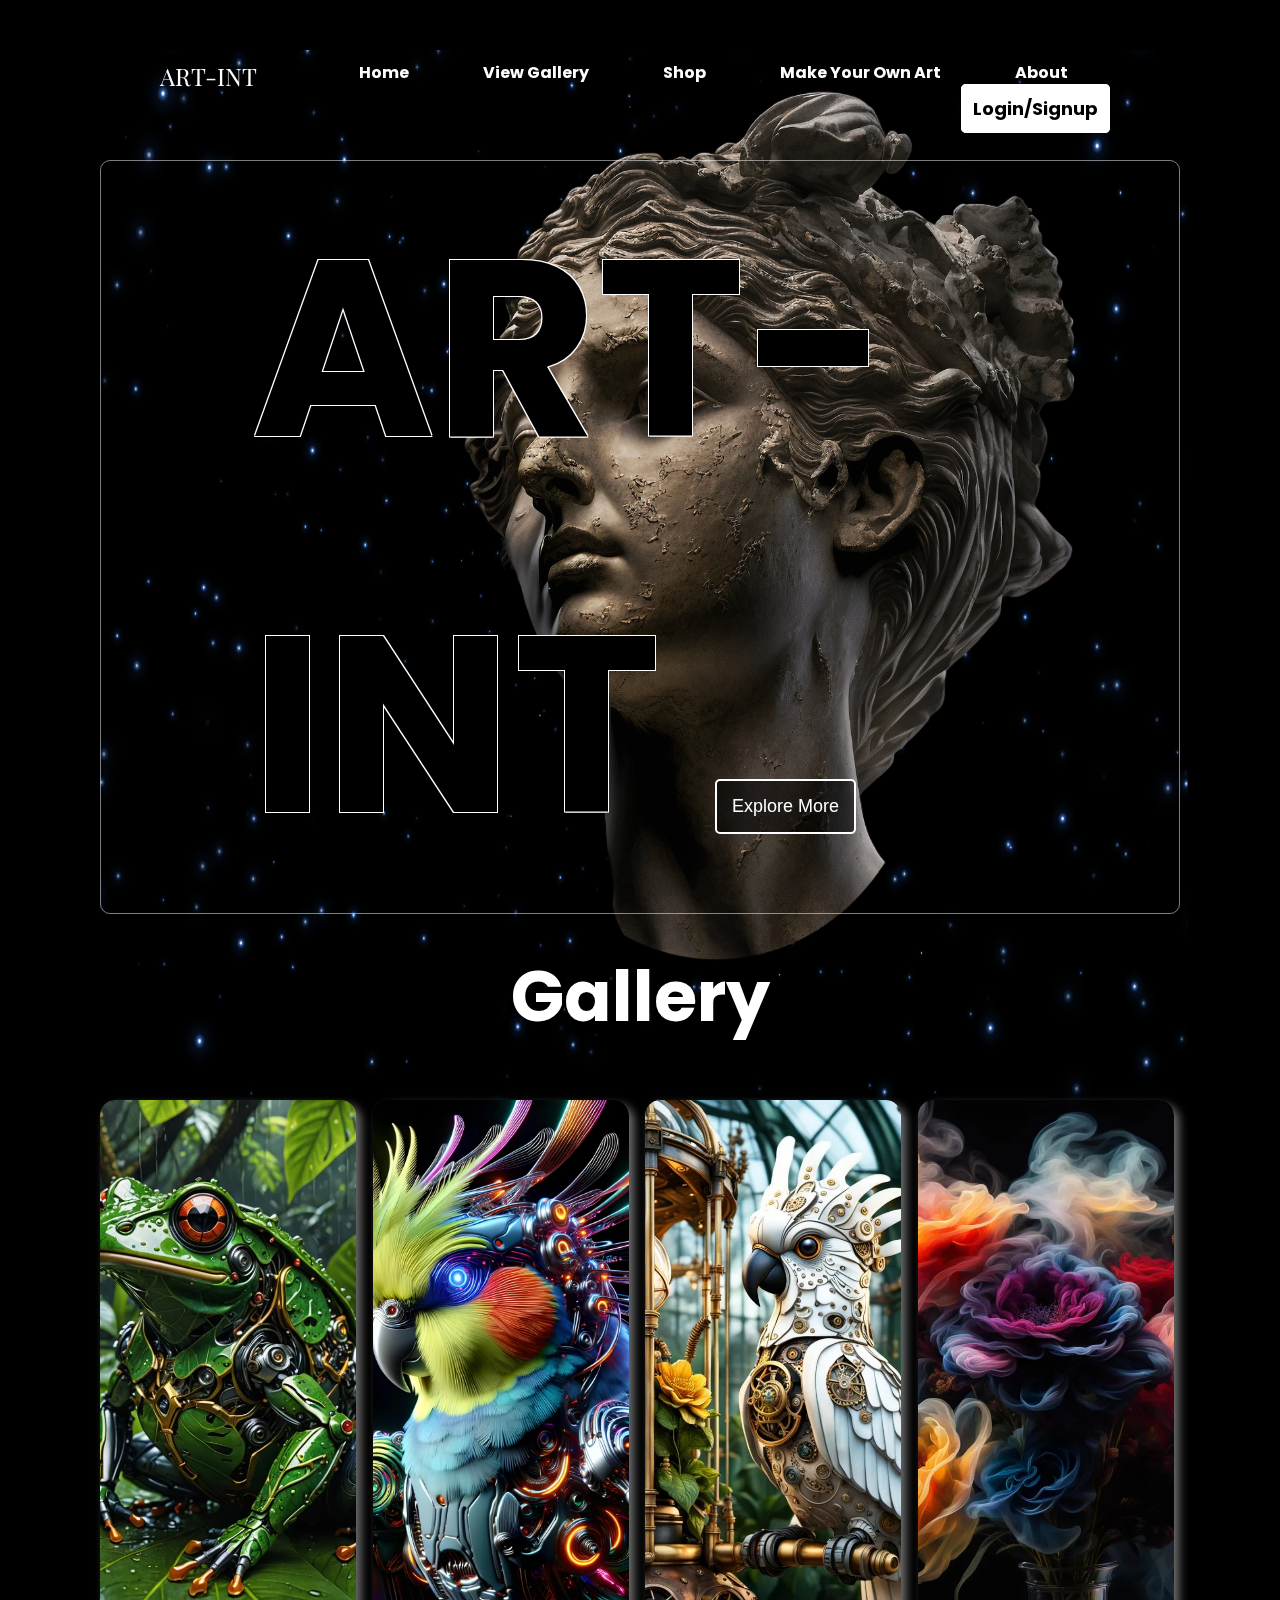
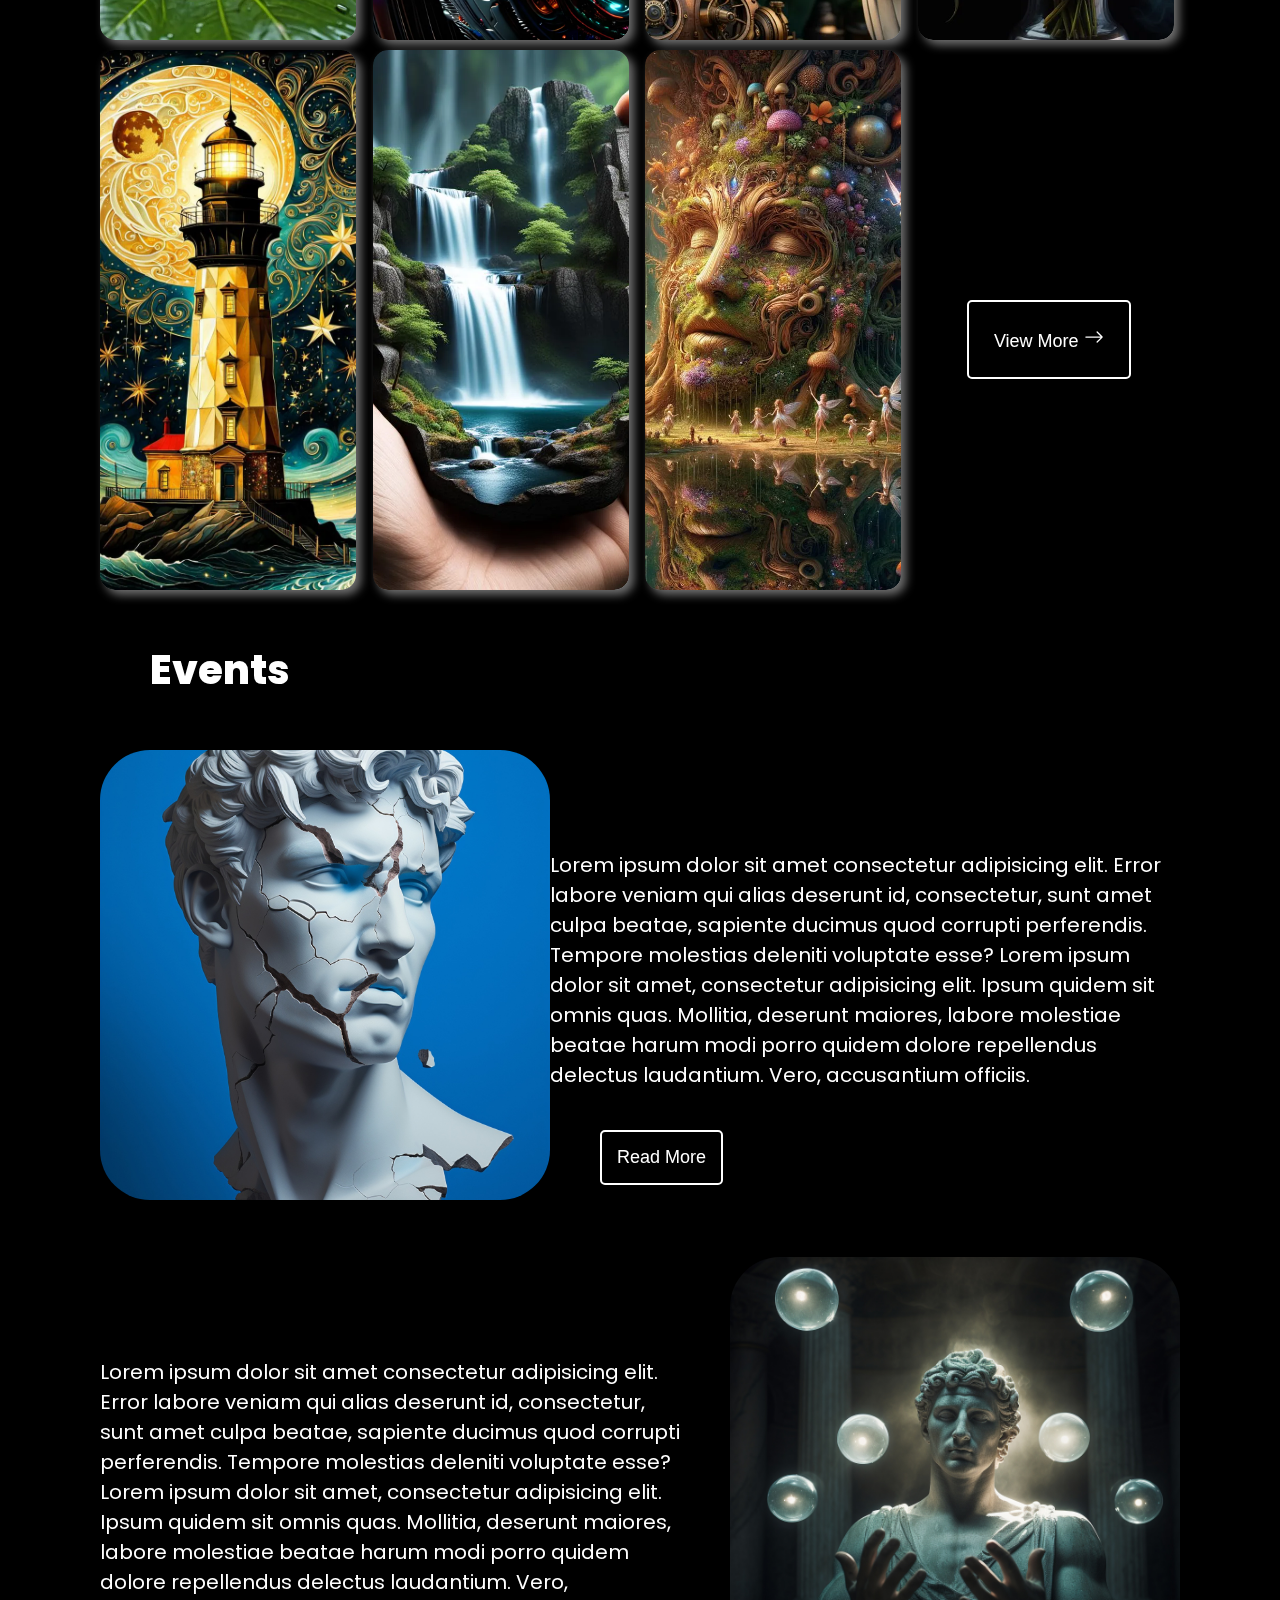
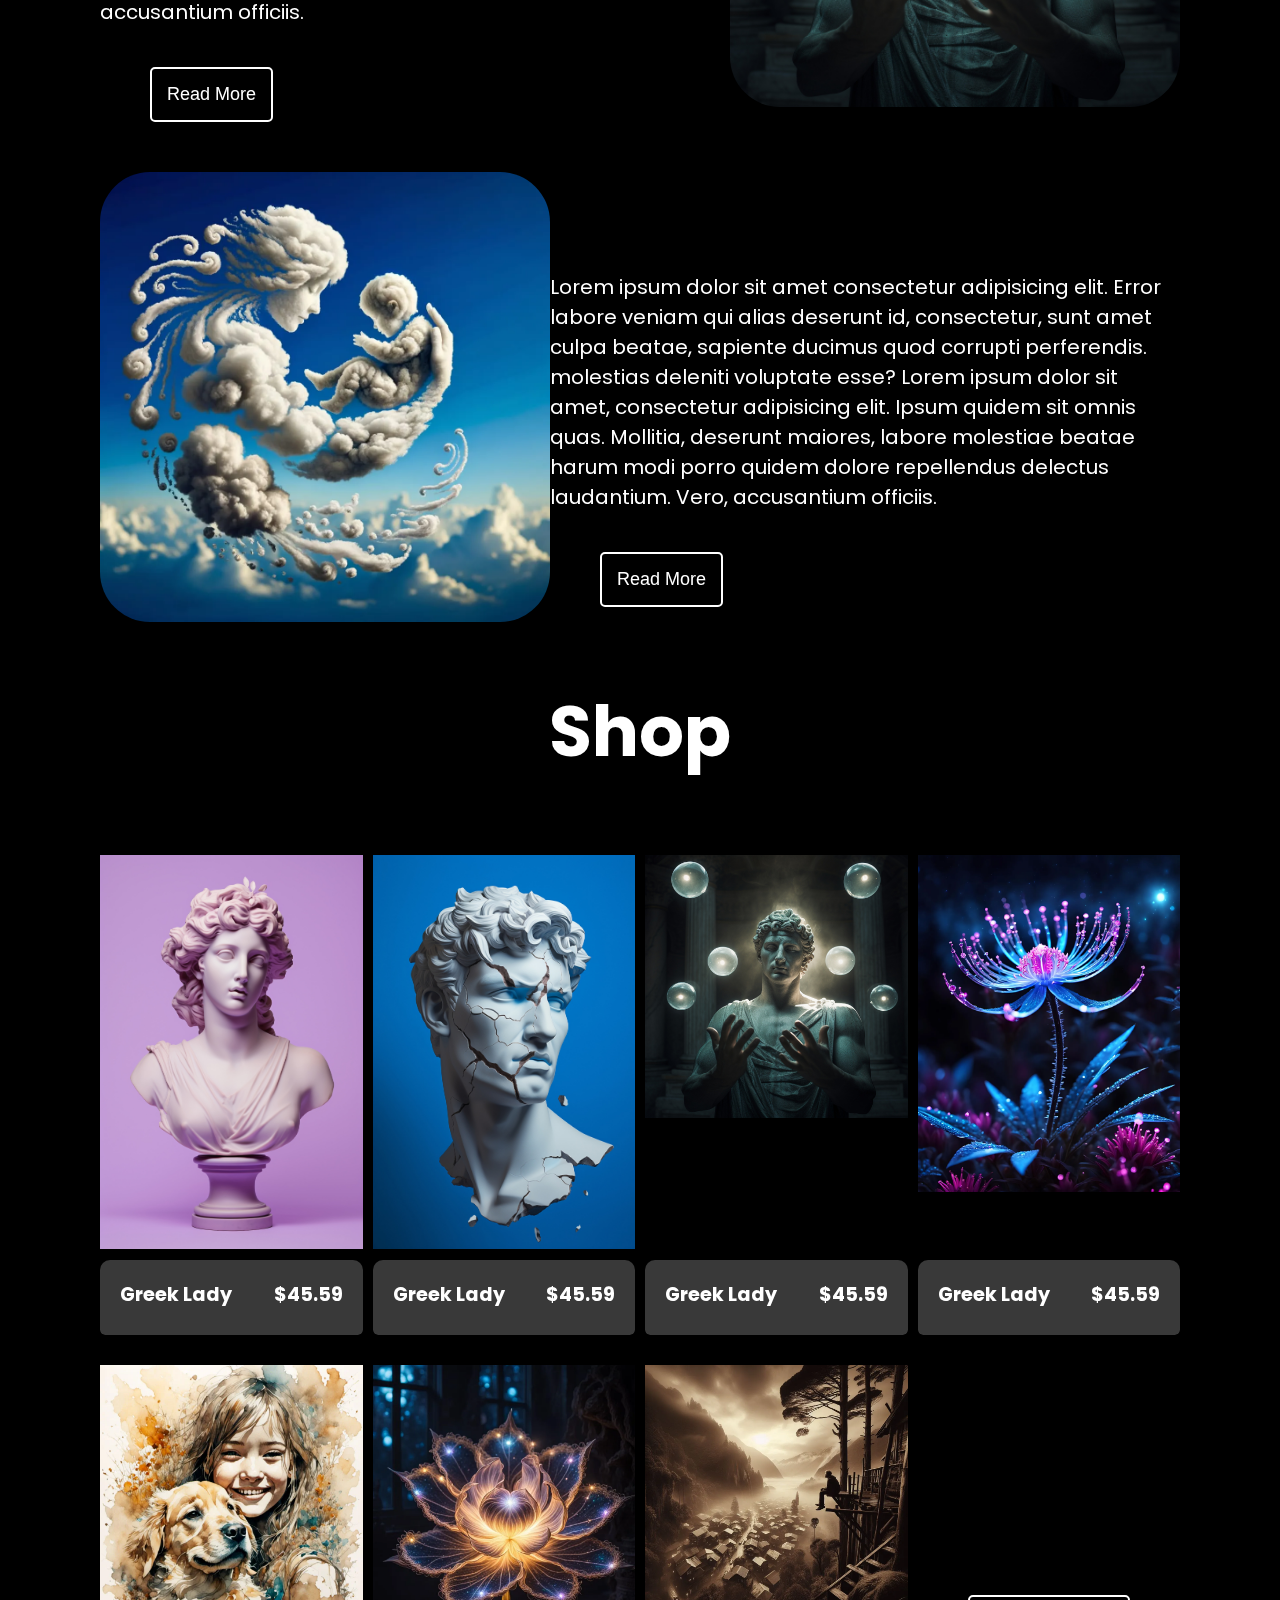
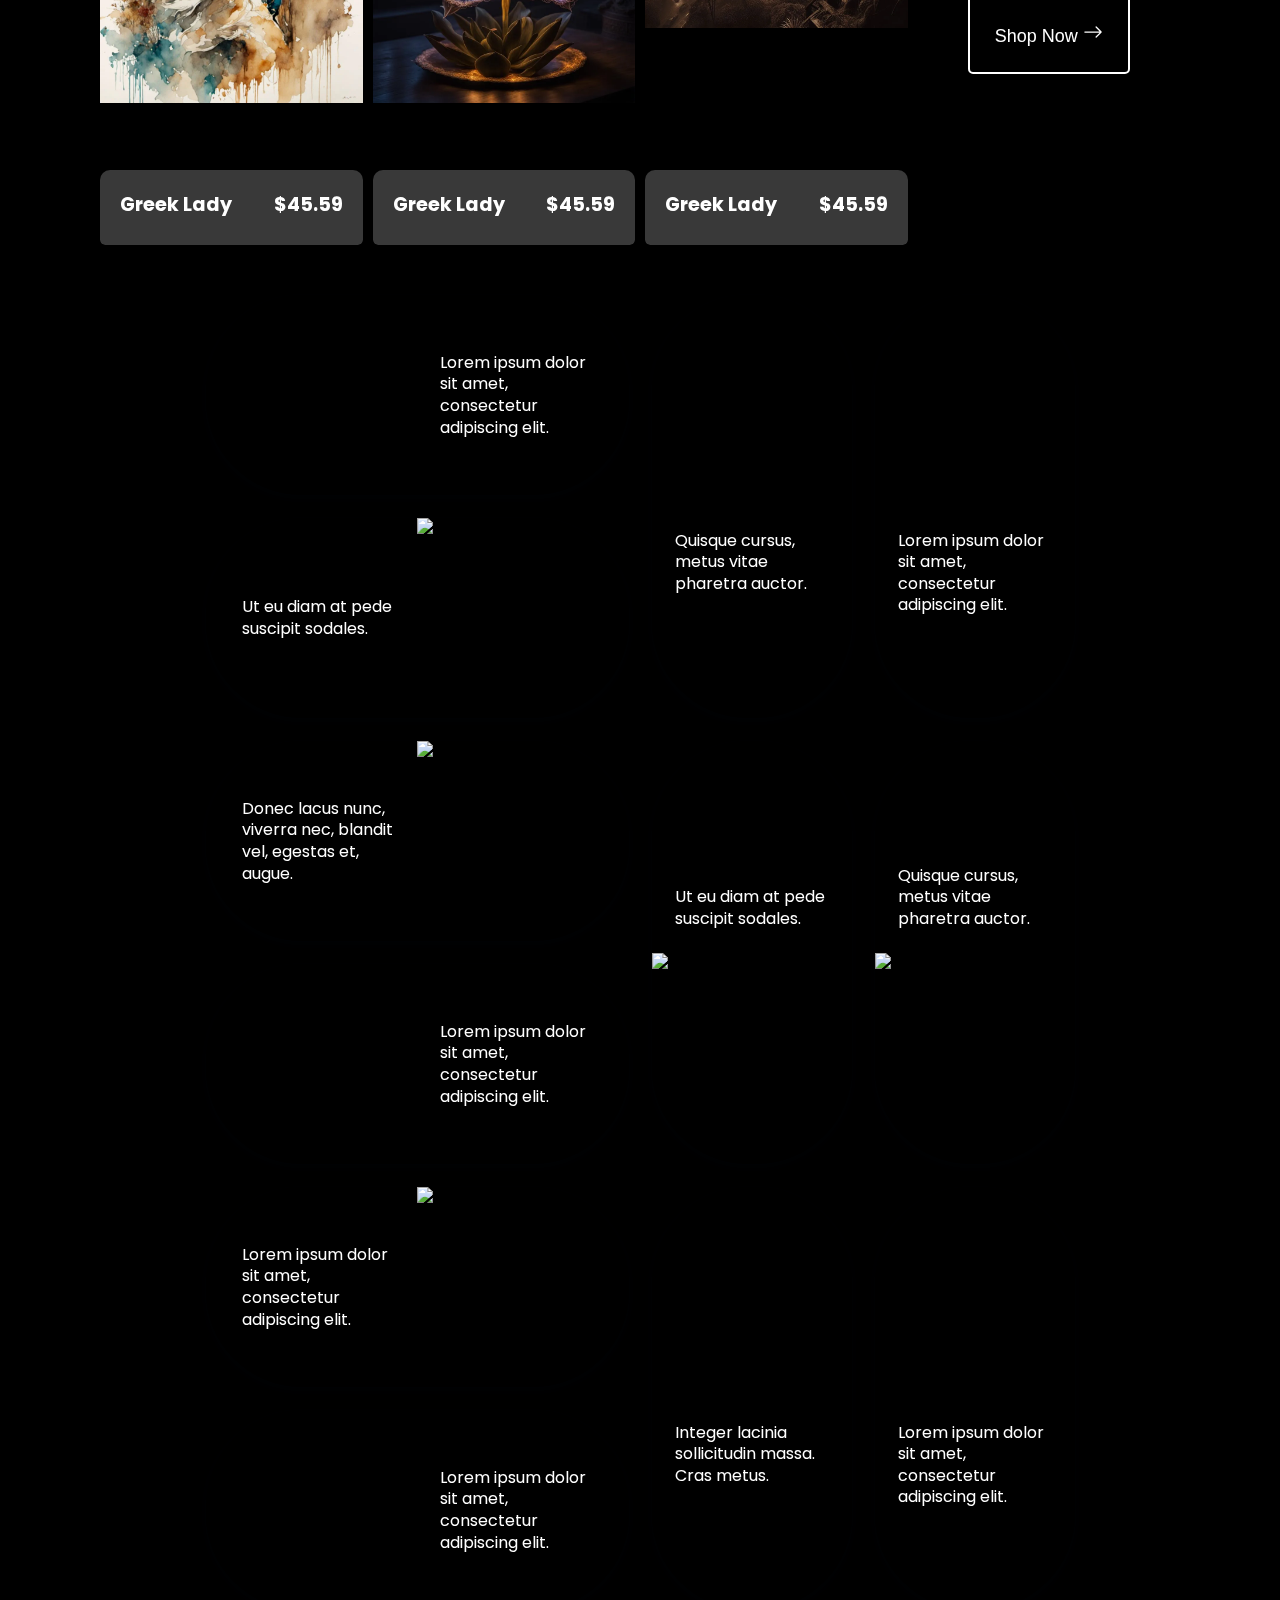
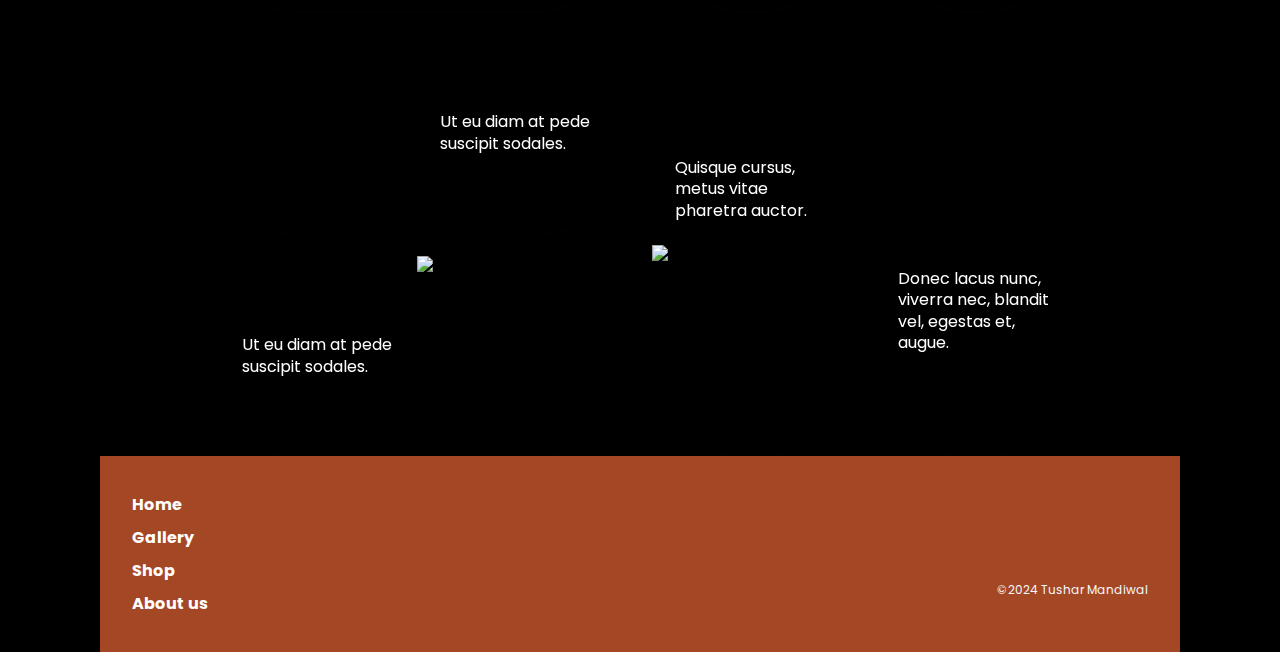
==== index.html @ 94e85511 "first commit" ====
<!DOCTYPE html>
<html lang="en">
<head>
    <meta charset="UTF-8">
    <meta name="viewport" content="width=device-width, initial-scale=1.0">
    <title>Art-Int</title>
    <link rel="stylesheet" href="style.css">
    <script src="app.js" defer></script>
</head>
<body>
   <canvas id="canvas"></canvas>
    <div class="header">
        <div class="nav">
            <a id="logo" href="index.html">ART-INT</a>
            <ul>
                <li><a href="index.html">Home</a></li>
                <li><a href="Gallery/gallery.html">View Gallery</a></li>
                <li><a href="./Shop/shop.html">Shop</a></li>
                <li><a target="_blank" href="./OwnArt/index.html">Make Your Own Art</a></li>
                <li><a href="./About/about.html">About</a></li>
                <li id="logli"><a id="Login" href="./Login/login.html"> Login/Signup</a></li>
                
            </ul>
        </div>
    </div>
    <div class="container3">
       
        <div class="hero">
            <div class="hero-tex">
               <span class="hero-text">ART-INT</span>
               <button id="Explore">Explore More</button>
               
            </div>
            <div class="heroimg">
                <img src="./media/images/Hero-Photoroom.png-Photoroom.png" alt="">
            </div>
        </div>
    </div>
    <div class="Gallery">
        <h1 style="text-align: center;margin: 30px ;font-size: 70px;">Gallery</h1>
        <div class="boxes">
            <div class="box1">
                <img  src="./media/AI Gen/an6qXxf3I6yvLX5CXF3d--1--3v7jd.webp" alt="">
                
            </div>
            <div class="box1">
                <img src="./media/AI Gen/CR981nxJFjEJQPa4T0HM--1--ruwzo_7.8125x-real-esrgan-x4-plus.webp" alt="">
               
            </div>
            <div class="box1">
                <img src="./media/AI Gen/gVGYiLd18WDPhMLG8UBg--1--0jpd1.webp" alt="">
                
            </div>
            <div class="box1">
                <img src="./media/AI Gen/Lcgb93up2NE2dsobuBU3--1--lmvd3.webp" alt="">
               
            </div>
            <div class="box1">
                <img src="./media/images/zsjFPHNWOaASc7iw5Q3X--1--sex1t.webp" alt="">
              
            </div>
            <div class="box1">
                <img src="./media/images/XK86s91yV19kBVVbe33d--1--imevm.webp" alt="">
                
            </div>
            <div class="box1">
                <img src="./media/images/VS3Cua4KnMzGQJ1Ce9hF--1--rar7u.webp" alt="">
               
            </div>
            <div class="ViewMore">
                <button onclick="window.location.href ='./Gallery/gallery.html' " >View More <svg xmlns="http://www.w3.org/2000/svg" width="20" height="20" fill="white" class="bi bi-arrow-right" class="arrow" viewBox="0 0 16 16">
                  <path fill-rule="evenodd" d="M1 8a.5.5 0 0 1 .5-.5h11.793l-3.147-3.146a.5.5 0 0 1 .708-.708l4 4a.5.5 0 0 1 0 .708l-4 4a.5.5 0 0 1-.708-.708L13.293 8.5H1.5A.5.5 0 0 1 1 8"/>
                </svg></button>
              
            </div>
        </div>
    </div>

<!-- =====================EVENTS========================= -->

<div class="eventcontainer">
  <div class="eventheading">
    <h1>Events</h1>
  </div>
  <div class="content">
    <div class="contentimage">
      <img src="./media/images/2150705085.jpg" alt="contentimg">
    </div>
    <div class="contenttext">
        <span id="spantext" >Lorem ipsum dolor sit amet consectetur adipisicing elit. Error labore veniam qui alias deserunt id, consectetur, sunt amet culpa beatae, sapiente ducimus quod corrupti perferendis. Tempore molestias deleniti voluptate esse? Lorem ipsum dolor sit amet, consectetur adipisicing elit. Ipsum quidem sit omnis quas. Mollitia, deserunt maiores, labore molestiae beatae harum modi porro quidem dolore repellendus delectus laudantium. Vero, accusantium officiis.</span>
        <div class="buttons">
          <button id="Explore" type="button">Read More</button>
        </div>
    </div>
  </div>
</div>

<div class="eventcontainerright">
  <div class="contentright">
    
    <div class="contenttextright">
        <span id="spantext" >Lorem ipsum dolor sit amet consectetur adipisicing elit. Error labore veniam qui alias deserunt id, consectetur, sunt amet culpa beatae, sapiente ducimus quod corrupti perferendis. Tempore molestias deleniti voluptate esse? Lorem ipsum dolor sit amet, consectetur adipisicing elit. Ipsum quidem sit omnis quas. Mollitia, deserunt maiores, labore molestiae beatae harum modi porro quidem dolore repellendus delectus laudantium. Vero, accusantium officiis.</span>
        <div class="buttonsright">
          <button id="Explore" type="button">Read More</button>
        </div>
    </div>
    <div class="contentimageright">
      <img src="./media/images/2150719290.jpg" alt="contentimg">
    </div>
  </div>
</div>

<div class="eventcontainer">
  <div class="content">
    <div class="contentimage">
      <img src="./media/images/hWmbCePuUIAM9Lt6gMK2--1--kqalp.webp" alt="contentimg">
    </div>
    <div class="contenttext">
        <span id="spantext" >Lorem ipsum dolor sit amet consectetur adipisicing elit. Error labore veniam qui alias deserunt id, consectetur, sunt amet culpa beatae, sapiente ducimus quod corrupti perferendis.  molestias deleniti voluptate esse? Lorem ipsum dolor sit amet, consectetur adipisicing elit. Ipsum quidem sit omnis quas. Mollitia, deserunt maiores, labore molestiae beatae harum modi porro quidem dolore repellendus delectus laudantium. Vero, accusantium officiis.</span>
        <div class="buttons">
          <button id="Explore" type="button">Read More</button>
        </div>
    </div>
  </div>
</div>

<!-- ===============================EVENTS CLOSE _______________SHOP======================== -->
    <div class="shop">
        <h1 style="text-align: center;margin: 30px ;font-size: 70px;">Shop </h1>
        <div class="cards">
            <div>
                <div class="card">
                    <figure>
                      <img src="./media/images/2150705015.jpg" alt="Shop item 1">
                    </figure>
                    <section class="details">
                      <div class="min-details">
                        <h1 style="color: white;">Greek Lady</h1>
                        <h1>
                            $45.59
                        </h1>
                        
                      </div>
                      <br><br>
                      <div class="options">
                      </div>
                      <a href="#" class="btn">add to cart</a>
                    </section>
                  </div>
            </div>
            <div>
                <div class="card">
                    <figure>
                      <img src="./media/images/2150705085.jpg" alt="t-shirt">
                    </figure>
                    <section class="details">
                      <div class="min-details">
                        <h1 style="color: white;">Greek Lady</h1>
                        <h1>
                            $45.59
                        </h1>

                      </div>
                      <br><br>
                      <div class="options">
                      </div>
                      <a href="#" class="btn">add to cart</a>
                    </section>
                  </div>
            </div>
            <div>
                <div class="card">
                    <figure>
                      <img src="./media/images/2150719290.jpg" alt="t-shirt">
                    </figure>
                    <section class="details">
                      <div class="min-details">
                        <h1 style="color: white;">Greek Lady</h1>
                        <h1>
                            $45.59
                        </h1>
                      </div>
                  
                      <br><br>
                      <div class="options">
                      </div>
                      <a href="#" class="btn">add to cart</a>
                    </section>
                  </div>
            </div>
            <div>
                <div class="card">
                    <figure>
                      <img src="./media/images/2CmILt2vSQjphA8hn39M--1--kll1w_6.9444x-real-esrgan-x4-v3.webp" alt="t-shirt">
                    </figure>
                    <section class="details">
                      <div class="min-details">
                        <h1 style="color: white;">Greek Lady</h1>
                        <h1>
                            $45.59
                        </h1>
                      </div>
                  <br><br>
                      <div class="options">
                      </div>
                      <a href="#" class="btn">add to cart</a>
                    </section>
                  </div>
            </div>
            <div>
                <div class="card">
                    <figure>
                      <img src="./media/images/39dNWYms1gdwtL1GgDjK--1--d6wb0.webp" alt="t-shirt">
                    </figure>
                    <section class="details">
                      <div class="min-details">
                        <h1 style="color: white;">Greek Lady</h1>
                        <h1>
                            $45.59
                        </h1>
                      </div>
                      <br><br>
                      <div class="options">
                      </div>
                      <a href="#" class="btn">add to cart</a>
                    </section>
                  </div>
            </div>
            <div>
                <div class="card">
                    <figure>
                      <img src="./media/images/4LCfPRBVeasGcnfdWxAG--3--zuxqf.webp" alt="t-shirt">
                    </figure>
                    <section class="details">
                      <div class="min-details">
                        <h1 style="color: white;">Greek Lady</h1>
                        <h1>
                            $45.59
                        </h1>
                      </div>
                      <br><br>
                      <div class="options">
                      </div>
                      <a href="#" class="btn">add to cart</a>
                    </section>
                  </div>
            </div>
            <div>
                <div class="card">
                    <figure>
                      <img src="./media/images/8G0nK2XLHZpkmUvgY0gZ-Ts_7E.webp" alt="t-shirt">
                    </figure>
                    <section class="details">
                      <div class="min-details">
                        <h1 style="color: white;">Greek Lady</h1>
                        <h1>
                            $45.59
                        </h1>
                      </div>
                      <br><br>
                      <div class="options">
                      </div>
                      <a href="#" class="btn">add to cart</a>
                    </section>
                  </div>
            </div>
            <div>
              <div class="ViewMore">
                <button onclick="window.location.href ='./Shop/shop.html' ">Shop Now <svg xmlns="http://www.w3.org/2000/svg" width="20" height="20" fill="white" class="bi bi-arrow-right" class="arrow" viewBox="0 0 16 16">
                  <path fill-rule="evenodd" d="M1 8a.5.5 0 0 1 .5-.5h11.793l-3.147-3.146a.5.5 0 0 1 .708-.708l4 4a.5.5 0 0 1 0 .708l-4 4a.5.5 0 0 1-.708-.708L13.293 8.5H1.5A.5.5 0 0 1 1 8"/>
                </svg></button>
              
            </div>
            </div>
        </div>
    </div>
    <!-- ====================END SHOP================= -->
    <!-- ==================CAROUSAL================= -->
    <div style="margin-top: 50px;" class='container'>
      <div class='card-left'>
        <div class='card-image'>
          <img src='https://images.pexels.com/photos/220072/pexels-photo-220072.jpeg?auto=compress&amp;cs=tinysrgb&amp;h=750&amp;w=1260'>
        </div>
        <div class='card-text'>
          <p>Lorem ipsum dolor sit amet, consectetur adipiscing elit.</p>
        </div>
      </div>
      <div class='card-top'>
        <div class='card-image'>
          <img src='https://images.pexels.com/photos/370799/pexels-photo-370799.jpeg?auto=compress&amp;cs=tinysrgb&amp;dpr=2&amp;h=750&amp;w=1260'>
        </div>
        <div class='card-text'>
          <p>Quisque cursus, metus vitae pharetra auctor.</p>
        </div>
      </div>
      <div class='card-right'>
        <div class='card-image'>
          <img src='https://images.pexels.com/photos/35828/soap-bubble-colorful-ball-soapy-water.jpg?auto=compress&amp;cs=tinysrgb&amp;h=750&amp;w=1260'>
        </div>
        <div class='card-text'>
          <p>Ut eu diam at pede suscipit sodales.</p>
        </div>
      </div>
      <div class='card-right'>
        <div class='card-image'>
          <img src='https://images.pexels.com/photos/701855/pexels-photo-701855.jpeg?auto=compress&amp;cs=tinysrgb&amp;h=750&amp;w=1260'>
        </div>
        <div class='card-text'>
          <p>Donec lacus nunc, viverra nec, blandit vel, egestas et, augue.</p>
        </div>
      </div>
      <div class='card-top'>
        <div class='card-image'>
          <img src='https://images.pexels.com/photos/668295/pexels-photo-668295.jpeg?auto=compress&amp;cs=tinysrgb&amp;h=750&amp;w=1260'>
        </div>
        <div class='card-text'>
          <p>Lorem ipsum dolor sit amet, consectetur adipiscing elit.</p>
        </div>
      </div>
      <div class='card-bottom'>
        <div class='card-image'>
          <img src='https://images.pexels.com/photos/63238/pexels-photo-63238.jpeg?auto=compress&amp;cs=tinysrgb&amp;h=750&amp;w=1260'>
        </div>
        <div class='card-text'>
          <p>Ut eu diam at pede suscipit sodales.</p>
        </div>
      </div>
      <div class='card-left'>
        <div class='card-image'>
          <img src='https://images.pexels.com/photos/1603891/pexels-photo-1603891.jpeg?auto=compress&amp;cs=tinysrgb&amp;dpr=2&amp;w=500'>
        </div>
        <div class='card-text'>
          <p>Lorem ipsum dolor sit amet, consectetur adipiscing elit.</p>
        </div>
      </div>
      <div class='card-bottom'>
        <div class='card-image'>
          <img src='https://images.pexels.com/photos/585581/pexels-photo-585581.jpeg?auto=compress&amp;cs=tinysrgb&amp;h=750&amp;w=1260'>
        </div>
        <div class='card-text'>
          <p>Quisque cursus, metus vitae pharetra auctor.</p>
        </div>
      </div>
      <div class='card-right'>
        <div class='card-image'>
          <img src='https://images.pexels.com/photos/532561/pexels-photo-532561.jpeg?auto=compress&amp;cs=tinysrgb&amp;h=750&amp;w=1260'>
        </div>
        <div class='card-text'>
          <p>Lorem ipsum dolor sit amet, consectetur adipiscing elit.</p>
        </div>
      </div>
      <div class='card-top'>
        <div class='card-image'>
          <img src='https://images.pexels.com/photos/279376/pexels-photo-279376.jpeg?auto=compress&amp;cs=tinysrgb&amp;h=750&amp;w=1260'>
        </div>
        <div class='card-text'>
          <p>Integer lacinia sollicitudin massa. Cras metus.</p>
        </div>
      </div>
      <div class='card-left'>
        <div class='card-image'>
          <img src='https://images.pexels.com/photos/701855/pexels-photo-701855.jpeg?auto=compress&amp;cs=tinysrgb&amp;dpr=2&amp;h=750&amp;w=1260'>
        </div>
        <div class='card-text'>
          <p>Lorem ipsum dolor sit amet, consectetur adipiscing elit.</p>
        </div>
      </div>
      <div class='card-left'>
        <div class='card-image'>
          <img src='https://images.pexels.com/photos/262577/pexels-photo-262577.jpeg?auto=compress&amp;cs=tinysrgb&amp;h=750&amp;w=1260'>
        </div>
        <div class='card-text'>
          <p>Ut eu diam at pede suscipit sodales.</p>
        </div>
      </div>
      <div class='card-top'>
        <div class='card-image'>
          <img src='https://images.pexels.com/photos/978342/pexels-photo-978342.jpeg?auto=compress&amp;cs=tinysrgb&amp;h=750&amp;w=1260'>
        </div>
        <div class='card-text'>
          <p>Lorem ipsum dolor sit amet, consectetur adipiscing elit.</p>
        </div>
      </div>
      <div class='card-bottom'>
        <div class='card-image'>
          <img src='https://images.pexels.com/photos/305831/pexels-photo-305831.jpeg?auto=compress&amp;cs=tinysrgb&amp;h=750&amp;w=1260'>
        </div>
        <div class='card-text'>
          <p>Quisque cursus, metus vitae pharetra auctor.</p>
        </div>
      </div>
      <div class='card-top'>
        <div class='card-image'>
          <img src='https://images.pexels.com/photos/355728/pexels-photo-355728.jpeg?auto=compress&amp;cs=tinysrgb&amp;h=750&amp;w=1260'>
        </div>
        <div class='card-text'>
          <p>Donec lacus nunc, viverra nec, blandit vel, egestas et, augue.</p>
        </div>
      </div>
      <div class='card-right'>
        <div class='card-image'>
          <img src='https://images.pexels.com/photos/775907/pexels-photo-775907.jpeg?auto=compress&amp;cs=tinysrgb&amp;h=750&amp;w=1260'>
        </div>
        <div class='card-text'>
          <p>Ut eu diam at pede suscipit sodales.</p>
        </div>
      </div>
    </div>
    <!-- =====================FOOTER================ -->
<div class="main"></div>

<div class="footer">
  <div class="bubbles">
    <div class="bubble" style="--size:3.5521487299188825rem; --distance:8.046893625129396rem; --position:98.3667394170717%; --time:2.3197582620110704s; --delay:-3.7828548516014684s;"></div>
    <div class="bubble" style="--size:3.175437703521128rem; --distance:6.174946386934066rem; --position:99.62793221752136%; --time:2.793346075112254s; --delay:-3.353941257804981s;"></div>
    <div class="bubble" style="--size:2.6491631889523646rem; --distance:6.223968287138086rem; --position:9.195069425115395%; --time:3.891311851602083s; --delay:-2.687880168740649s;"></div>
    <div class="bubble" style="--size:5.370054002300756rem; --distance:9.800794834059984rem; --position:44.76592868440005%; --time:3.659108717738358s; --delay:-2.3291508086758896s;"></div>
    <div class="bubble" style="--size:4.057230706951613rem; --distance:7.132016126026905rem; --position:16.699480670107153%; --time:3.5956944737604055s; --delay:-3.0404168326187886s;"></div>
    <div class="bubble" style="--size:2.132637622641189rem; --distance:7.940233680403629rem; --position:104.81159926644429%; --time:3.5132725854114653s; --delay:-3.080771137420041s;"></div>
    <div class="bubble" style="--size:4.712341737842392rem; --distance:7.730355876494342rem; --position:94.17690709655209%; --time:3.202374713112547s; --delay:-2.7037444461487548s;"></div>
    <div class="bubble" style="--size:4.997588865773465rem; --distance:6.997008729746022rem; --position:77.48706072219456%; --time:2.6222292925949997s; --delay:-2.740810080023415s;"></div>
    <div class="bubble" style="--size:3.1946241203939056rem; --distance:6.104175604972526rem; --position:-0.7857073763886895%; --time:2.9541388650146123s; --delay:-3.5010959392389633s;"></div>
    <div class="bubble" style="--size:3.789602653198618rem; --distance:9.511515770280457rem; --position:67.96166965597907%; --time:2.480912079100373s; --delay:-3.6590955854582914s;"></div>
    <div class="bubble" style="--size:4.765913651961171rem; --distance:8.718518630874403rem; --position:59.94606376860234%; --time:2.900029728122424s; --delay:-2.88865151040461s;"></div>
    <div class="bubble" style="--size:5.9018340022074955rem; --distance:8.259353683460768rem; --position:71.56461168568485%; --time:3.1815473339899767s; --delay:-3.1106831237919312s;"></div>
    <div class="bubble" style="--size:3.614319082867053rem; --distance:6.394934148041583rem; --position:52.364762795625%; --time:3.067963619211674s; --delay:-2.902715562609069s;"></div>
    <div class="bubble" style="--size:4.355237211125755rem; --distance:8.303491336031994rem; --position:50.98360160194%; --time:2.6035962965280803s; --delay:-3.0243843310446255s;"></div>
    <div class="bubble" style="--size:3.368255588278326rem; --distance:7.443172353112437rem; --position:51.715649190458365%; --time:3.2537750004306294s; --delay:-2.262957098126435s;"></div>
    <div class="bubble" style="--size:3.1931284918633054rem; --distance:8.69246280500269rem; --position:-4.868399338341809%; --time:3.9537912216425593s; --delay:-3.966855765881071s;"></div>
    <div class="bubble" style="--size:5.684788662996017rem; --distance:8.625730380601526rem; --position:34.45829037833067%; --time:3.7855594375366843s; --delay:-3.181284942132064s;"></div>
    <div class="bubble" style="--size:3.752331740451254rem; --distance:6.869275004953476rem; --position:55.194379982064824%; --time:2.11203806650739s; --delay:-2.0291713494601544s;"></div>
    <div class="bubble" style="--size:4.484890257742101rem; --distance:6.301667481641552rem; --position:6.181389637678553%; --time:3.545211267200344s; --delay:-3.240638793453398s;"></div>
    <div class="bubble" style="--size:4.741317727527795rem; --distance:8.797615294699614rem; --position:38.78619578500294%; --time:3.6138031710664316s; --delay:-3.177260694815021s;"></div>
    <div class="bubble" style="--size:5.05694418311547rem; --distance:9.109012402467863rem; --position:76.73633343291652%; --time:2.658608239662275s; --delay:-2.589877994691637s;"></div>
    <div class="bubble" style="--size:5.402913939244211rem; --distance:8.603512862405912rem; --position:53.833303028415486%; --time:2.7403741932383876s; --delay:-3.270806659504087s;"></div>
    <div class="bubble" style="--size:5.489921158587046rem; --distance:9.354976019391165rem; --position:103.56496279095285%; --time:3.2454008361954276s; --delay:-3.8213425976054554s;"></div>
    <div class="bubble" style="--size:4.6629089641330905rem; --distance:6.501695341134106rem; --position:95.6797279533039%; --time:2.7017563763352284s; --delay:-2.7855507946249753s;"></div>
    <div class="bubble" style="--size:5.323017556129511rem; --distance:8.690965704795769rem; --position:67.80763866787366%; --time:2.9852114872295186s; --delay:-2.444896921137415s;"></div>
    <div class="bubble" style="--size:3.822094534437161rem; --distance:6.026106502430111rem; --position:102.59189266994726%; --time:3.5186315119937057s; --delay:-3.336147922095598s;"></div>
    <div class="bubble" style="--size:3.0064860154966935rem; --distance:7.89430597855687rem; --position:36.86330055144863%; --time:2.5005734788862393s; --delay:-3.20145250448025s;"></div>
    <div class="bubble" style="--size:5.574268124744304rem; --distance:7.802013900814519rem; --position:-0.3848901355184875%; --time:2.380571195270381s; --delay:-3.952332202276226s;"></div>
    <div class="bubble" style="--size:2.2423766978606077rem; --distance:6.044247606198633rem; --position:82.09545563387393%; --time:3.7336895666557877s; --delay:-3.7422158199790325s;"></div>
    <div class="bubble" style="--size:3.2146426724926407rem; --distance:7.780352539014402rem; --position:59.90815563070399%; --time:2.1841835839930206s; --delay:-2.4428202437206825s;"></div>
    <div class="bubble" style="--size:3.64809955335953rem; --distance:6.6531979890566495rem; --position:10.241414652676609%; --time:2.7972925721873554s; --delay:-3.7554747218033517s;"></div>
    <div class="bubble" style="--size:2.9860318780824144rem; --distance:6.556501858326274rem; --position:20.931776061617704%; --time:2.0428488503386344s; --delay:-3.8883950194114822s;"></div>
    <div class="bubble" style="--size:5.870185858538377rem; --distance:6.73687179607188rem; --position:64.72937855671998%; --time:2.781076176636331s; --delay:-3.39784704457982s;"></div>
    <div class="bubble" style="--size:4.154958890724491rem; --distance:8.436014951918215rem; --position:0.5702559129360889%; --time:3.4338906114897254s; --delay:-2.1707958417388893s;"></div>
    <div class="bubble" style="--size:5.88074081026771rem; --distance:7.28945672329196rem; --position:52.80369747454131%; --time:3.423792215292135s; --delay:-2.7340065066646586s;"></div>
    <div class="bubble" style="--size:5.215554785033806rem; --distance:7.4888743449825235rem; --position:40.301136762389675%; --time:3.9746908647014285s; --delay:-3.946567398053621s;"></div>
    <div class="bubble" style="--size:4.285922332952244rem; --distance:9.812697707490639rem; --position:65.11212525562212%; --time:2.660590652051454s; --delay:-3.2269741098015827s;"></div>
    <div class="bubble" style="--size:3.2413690219524147rem; --distance:8.469887398977345rem; --position:50.60484223228428%; --time:2.4805968133688037s; --delay:-2.7913310170638845s;"></div>
    <div class="bubble" style="--size:4.886506498695277rem; --distance:8.910959913828844rem; --position:67.59205854511062%; --time:2.5734027287449854s; --delay:-3.027461620134687s;"></div>
    <div class="bubble" style="--size:3.0811479386719673rem; --distance:7.573774639593518rem; --position:78.65251512592265%; --time:3.2738265873893058s; --delay:-2.800269620518839s;"></div>
    <div class="bubble" style="--size:4.837843628577375rem; --distance:6.493423842622591rem; --position:39.580167344439204%; --time:2.2439938554862375s; --delay:-3.094011296472882s;"></div>
    <div class="bubble" style="--size:4.109820880379422rem; --distance:6.348267132924046rem; --position:63.803438090527536%; --time:2.8124455974165268s; --delay:-3.2913862193732784s;"></div>
    <div class="bubble" style="--size:3.047129872650631rem; --distance:9.658552669787266rem; --position:3.7008012844708986%; --time:3.8837018152958995s; --delay:-2.440548626012805s;"></div>
    <div class="bubble" style="--size:4.550967891217958rem; --distance:6.173442155537826rem; --position:102.753507554758%; --time:3.863397389066668s; --delay:-3.733898827537659s;"></div>
    <div class="bubble" style="--size:2.6358824293274115rem; --distance:9.231876961110217rem; --position:94.06164174074674%; --time:2.3458659687073635s; --delay:-2.3975942061890487s;"></div>
    <div class="bubble" style="--size:3.5980436669732487rem; --distance:6.947915270986743rem; --position:28.66503583180331%; --time:3.824646379324273s; --delay:-3.645932306982049s;"></div>
    <div class="bubble" style="--size:5.536709713709734rem; --distance:6.684071114660161rem; --position:6.1357593024913815%; --time:3.8142606858891837s; --delay:-3.016671527126052s;"></div>
    <div class="bubble" style="--size:4.605736160415741rem; --distance:9.29435251316007rem; --position:48.02283247013757%; --time:2.6877310143004935s; --delay:-2.4401760354748263s;"></div>
    <div class="bubble" style="--size:4.569901831748793rem; --distance:6.000846199948874rem; --position:7.5551509405729895%; --time:2.3500764835434422s; --delay:-3.4809781428476607s;"></div>
    <div class="bubble" style="--size:2.6786130558599135rem; --distance:7.269882574178114rem; --position:78.51727834460603%; --time:2.652888954188807s; --delay:-2.4333249691143135s;"></div>
    <div class="bubble" style="--size:4.836541565944431rem; --distance:8.39398436953796rem; --position:75.55386486243962%; --time:3.7285130018734365s; --delay:-2.4746659645116926s;"></div>
    <div class="bubble" style="--size:4.616143358061185rem; --distance:9.41746485437617rem; --position:39.59106817548684%; --time:2.609790551930728s; --delay:-2.917965736898219s;"></div>
    <div class="bubble" style="--size:3.570417106062912rem; --distance:9.85674424314303rem; --position:20.546948890191555%; --time:3.601889922031219s; --delay:-3.800322786025673s;"></div>
    <div class="bubble" style="--size:4.61631562569443rem; --distance:6.788715100811812rem; --position:63.45022373387417%; --time:2.280043496688582s; --delay:-2.13259307707449s;"></div>
    <div class="bubble" style="--size:4.553315431411788rem; --distance:7.497658215992097rem; --position:5.929479452859862%; --time:3.848252693327994s; --delay:-3.020929447672482s;"></div>
    <div class="bubble" style="--size:5.437034468677322rem; --distance:8.720926745722265rem; --position:12.159914412768387%; --time:3.885625951517075s; --delay:-3.054987029849536s;"></div>
    <div class="bubble" style="--size:4.441795785123603rem; --distance:6.01946549572542rem; --position:26.86760455631275%; --time:2.4934042582288627s; --delay:-3.10156583045995s;"></div>
    <div class="bubble" style="--size:3.7139887206022184rem; --distance:7.923681072279613rem; --position:79.21080132361527%; --time:3.0939851299671757s; --delay:-3.3127517476275417s;"></div>
    <div class="bubble" style="--size:5.290981275152898rem; --distance:7.1575504252842626rem; --position:27.923805848248747%; --time:2.9350215058252966s; --delay:-2.4993190810492187s;"></div>
    <div class="bubble" style="--size:4.053313156925677rem; --distance:9.473518555625255rem; --position:37.123422282872895%; --time:2.562922228404054s; --delay:-3.058810634082048s;"></div>
    <div class="bubble" style="--size:3.745830357431432rem; --distance:6.676815396962001rem; --position:104.06884069403685%; --time:3.3496268934293805s; --delay:-2.672063595686938s;"></div>
    <div class="bubble" style="--size:3.997633705148317rem; --distance:6.892657788458104rem; --position:4.355122538540332%; --time:2.198709299364205s; --delay:-2.7244523317205878s;"></div>
    <div class="bubble" style="--size:3.970543972746391rem; --distance:9.681440728215136rem; --position:35.505203909708726%; --time:2.9123789677995187s; --delay:-3.9137777969960004s;"></div>
    <div class="bubble" style="--size:3.6925015085130255rem; --distance:8.482819568842903rem; --position:5.3803456800496114%; --time:3.667395908049316s; --delay:-3.154162495392247s;"></div>
    <div class="bubble" style="--size:3.6087566020678157rem; --distance:7.8337190152786675rem; --position:28.50452310285221%; --time:3.0320438712109663s; --delay:-3.0551462908481075s;"></div>
    <div class="bubble" style="--size:5.365520396165433rem; --distance:6.463196604792643rem; --position:-2.529901525931997%; --time:3.434336587331867s; --delay:-2.7633785787686236s;"></div>
    <div class="bubble" style="--size:2.4743870654057325rem; --distance:8.957837944204137rem; --position:35.08013478343266%; --time:3.245061992974862s; --delay:-3.2184472921627303s;"></div>
    <div class="bubble" style="--size:4.57083731913552rem; --distance:9.338051279746301rem; --position:65.15753631790042%; --time:3.7431546840661905s; --delay:-2.8069453491512895s;"></div>
    <div class="bubble" style="--size:3.503670618710739rem; --distance:8.783814768072979rem; --position:4.537648472703552%; --time:3.2119122138537444s; --delay:-3.1824238546697563s;"></div>
    <div class="bubble" style="--size:5.891983489157543rem; --distance:8.084732016809626rem; --position:88.3528698681152%; --time:3.4489025821395023s; --delay:-3.233079193050504s;"></div>
    <div class="bubble" style="--size:3.1244623127206665rem; --distance:8.251563687308892rem; --position:90.1482182161727%; --time:2.3992089018553733s; --delay:-2.1653673605629273s;"></div>
    <div class="bubble" style="--size:4.03833181463106rem; --distance:9.966947277520259rem; --position:28.630510736412894%; --time:2.1690761204884583s; --delay:-3.767120534383475s;"></div>
    <div class="bubble" style="--size:3.898552682402192rem; --distance:9.83334323558533rem; --position:65.36311390780168%; --time:3.7186514264049175s; --delay:-3.189548701509134s;"></div>
    <div class="bubble" style="--size:4.475700791562434rem; --distance:6.357559712258119rem; --position:43.680991811293765%; --time:2.825796855711701s; --delay:-3.1965466754662164s;"></div>
    <div class="bubble" style="--size:4.452827655481987rem; --distance:8.737524350878012rem; --position:9.683792315601503%; --time:2.373154076616781s; --delay:-3.6508705305183486s;"></div>
    <div class="bubble" style="--size:2.6656765157110023rem; --distance:6.891760231513599rem; --position:64.51886494120882%; --time:2.2858337725591276s; --delay:-2.277406371076494s;"></div>
    <div class="bubble" style="--size:5.5677518309255rem; --distance:6.370478541368782rem; --position:53.772307981665726%; --time:2.0169047390634764s; --delay:-2.1171134748265343s;"></div>
    <div class="bubble" style="--size:3.275782759200151rem; --distance:7.255144147315834rem; --position:91.78365905271085%; --time:3.3562476904495413s; --delay:-3.44348763337033s;"></div>
    <div class="bubble" style="--size:5.628295845387894rem; --distance:9.686870765711141rem; --position:92.5629790540344%; --time:2.106238131770585s; --delay:-3.1787630249411114s;"></div>
    <div class="bubble" style="--size:4.056355999576036rem; --distance:7.4941116774384335rem; --position:4.683216456730461%; --time:3.7870010562865675s; --delay:-2.908936148906305s;"></div>
    <div class="bubble" style="--size:5.353160512619544rem; --distance:8.457672237483923rem; --position:23.75380205694517%; --time:3.125584915001059s; --delay:-2.3038220294770073s;"></div>
    <div class="bubble" style="--size:5.451203066974381rem; --distance:9.843307524887566rem; --position:11.38118105630739%; --time:3.341787211919311s; --delay:-2.6414286789736487s;"></div>
    <div class="bubble" style="--size:2.104711054053565rem; --distance:7.7365375674163595rem; --position:47.95501208608955%; --time:3.7941222057963504s; --delay:-2.9723458019360214s;"></div>
    <div class="bubble" style="--size:4.3291859864345605rem; --distance:9.467222311550277rem; --position:64.31505207987719%; --time:3.050281996699599s; --delay:-2.2537036009827256s;"></div>
    <div class="bubble" style="--size:5.021297647227476rem; --distance:7.3902014379624195rem; --position:46.9296892754545%; --time:2.543961619504734s; --delay:-3.3991328612195946s;"></div>
    <div class="bubble" style="--size:3.279969050295958rem; --distance:9.892192892526822rem; --position:55.384392221594524%; --time:3.268012963062023s; --delay:-3.5302576842614064s;"></div>
    <div class="bubble" style="--size:2.064094255761411rem; --distance:8.4688522103582rem; --position:67.04628902751983%; --time:3.9278206372718736s; --delay:-2.102301683688407s;"></div>
    <div class="bubble" style="--size:2.6994942857278765rem; --distance:9.1954688678826rem; --position:7.0291910364171315%; --time:2.4660188973452972s; --delay:-2.6605871811854467s;"></div>
    <div class="bubble" style="--size:4.50550404088077rem; --distance:9.967166440927233rem; --position:71.47276896503283%; --time:2.1085427421913807s; --delay:-3.117597150676789s;"></div>
    <div class="bubble" style="--size:5.673846441858455rem; --distance:9.802733226584044rem; --position:98.57950929493937%; --time:3.4803404204248034s; --delay:-3.666564130358403s;"></div>
    <div class="bubble" style="--size:5.165407007065402rem; --distance:6.5661479159913885rem; --position:26.686747287644607%; --time:3.966713568402451s; --delay:-2.3623890069160263s;"></div>
    <div class="bubble" style="--size:5.151842949004271rem; --distance:7.55708862179145rem; --position:30.195625813965293%; --time:3.8303458318382932s; --delay:-3.8403549941165385s;"></div>
    <div class="bubble" style="--size:4.022903205239196rem; --distance:7.34697591666965rem; --position:66.6420828070403%; --time:3.150547120525718s; --delay:-3.4836999253305962s;"></div>
    <div class="bubble" style="--size:3.305990452365629rem; --distance:9.12161548753109rem; --position:69.36813290408453%; --time:3.957835331798581s; --delay:-3.6478503992752795s;"></div>
    <div class="bubble" style="--size:3.218890857800969rem; --distance:7.453017592553753rem; --position:-3.025217101270503%; --time:3.878094114377643s; --delay:-3.9915762041579677s;"></div>
    <div class="bubble" style="--size:5.875030499991334rem; --distance:8.044017561206935rem; --position:79.21987438115217%; --time:2.6445946882729885s; --delay:-2.2939304589434553s;"></div>
    <div class="bubble" style="--size:2.770197522530175rem; --distance:7.585261556564075rem; --position:1.5823351489077648%; --time:3.294361069365164s; --delay:-3.4705484125534882s;"></div>
    <div class="bubble" style="--size:5.277288332875592rem; --distance:8.268391602968128rem; --position:80.96472962573895%; --time:3.310480354821603s; --delay:-3.6178487844025016s;"></div>
    <div class="bubble" style="--size:2.8563038676939065rem; --distance:6.000114429463079rem; --position:70.84590884594252%; --time:3.095706519445328s; --delay:-2.993091646459102s;"></div>
    <div class="bubble" style="--size:2.2950353058704005rem; --distance:7.432935815839011rem; --position:52.569834941780144%; --time:3.0123816429254515s; --delay:-2.6133774024695473s;"></div>
    <div class="bubble" style="--size:5.455048117855641rem; --distance:6.310815573615693rem; --position:79.30965002084697%; --time:3.2392714707615133s; --delay:-3.8761290709463867s;"></div>
    <div class="bubble" style="--size:4.204091495917495rem; --distance:7.068801986608955rem; --position:84.22041093337597%; --time:2.58638662173445s; --delay:-3.068022262399265s;"></div>
    <div class="bubble" style="--size:4.463231738887454rem; --distance:8.069155487205624rem; --position:55.75326727401978%; --time:2.1610527314037222s; --delay:-2.2376924823698925s;"></div>
    <div class="bubble" style="--size:2.6326986002964654rem; --distance:7.720260784104908rem; --position:38.68346397717243%; --time:2.61166176110762s; --delay:-3.308827165485371s;"></div>
    <div class="bubble" style="--size:2.9657415524382555rem; --distance:7.7570461821319245rem; --position:61.6238394081152%; --time:2.990878244553994s; --delay:-2.1501521979226026s;"></div>
    <div class="bubble" style="--size:4.932850283329162rem; --distance:9.749148025131053rem; --position:87.48529750095119%; --time:2.2589206936947037s; --delay:-2.43958540108522s;"></div>
    <div class="bubble" style="--size:5.082183771086155rem; --distance:6.4904159948104425rem; --position:40.687796571042604%; --time:2.695181174009185s; --delay:-2.474774850929668s;"></div>
    <div class="bubble" style="--size:3.5538563864287864rem; --distance:8.627740367517738rem; --position:1.232026221890619%; --time:2.367004521505267s; --delay:-2.4606478461518946s;"></div>
    <div class="bubble" style="--size:3.326505305085438rem; --distance:7.161943026458342rem; --position:39.29482368046975%; --time:2.7420705442471967s; --delay:-3.9132318022274917s;"></div>
    <div class="bubble" style="--size:4.770933202105893rem; --distance:9.413584053124975rem; --position:76.77741786689985%; --time:3.391603430767347s; --delay:-3.282234587070736s;"></div>
    <div class="bubble" style="--size:3.4178859232843957rem; --distance:9.99731397871365rem; --position:98.9054258361638%; --time:2.9482551732922313s; --delay:-3.1738755991148113s;"></div>
    <div class="bubble" style="--size:5.285663242290727rem; --distance:9.533751797172023rem; --position:64.43522843383768%; --time:2.1997309570439705s; --delay:-3.6460543672774754s;"></div>
    <div class="bubble" style="--size:2.858040328686122rem; --distance:6.310980781422611rem; --position:42.83532404364152%; --time:2.9987428219847234s; --delay:-3.7766120321381487s;"></div>
    <div class="bubble" style="--size:5.42842401533406rem; --distance:8.745608135558497rem; --position:88.86796296204025%; --time:2.344486320233984s; --delay:-3.432009280777895s;"></div>
    <div class="bubble" style="--size:5.637895799294293rem; --distance:8.026417669255355rem; --position:31.213488134503294%; --time:3.9231670236830696s; --delay:-3.8172329170275763s;"></div>
    <div class="bubble" style="--size:5.302932645794049rem; --distance:8.819844513203005rem; --position:90.9420763496389%; --time:3.9586173459068004s; --delay:-3.4055398908234866s;"></div>
    <div class="bubble" style="--size:5.476324839804807rem; --distance:7.395876982733926rem; --position:92.8205496012273%; --time:3.7480392316159405s; --delay:-2.2835331189663406s;"></div>
    <div class="bubble" style="--size:3.0272873533686298rem; --distance:6.833602101864387rem; --position:21.55966895062174%; --time:3.076676012275036s; --delay:-3.4400954360975167s;"></div>
    <div class="bubble" style="--size:4.935433168631416rem; --distance:6.171353834654637rem; --position:7.569915543074941%; --time:2.512117466170824s; --delay:-3.340963594067523s;"></div>
    <div class="bubble" style="--size:3.829116641033899rem; --distance:8.050234491965373rem; --position:99.16188619739927%; --time:3.062207213284975s; --delay:-2.567559537690008s;"></div>
    <div class="bubble" style="--size:4.967650150401391rem; --distance:6.123815034784455rem; --position:30.349034047620187%; --time:2.805233764204197s; --delay:-3.3444563385658936s;"></div>
    <div class="bubble" style="--size:3.0286247931825274rem; --distance:7.633989582426916rem; --position:15.507271648081883%; --time:2.6061840157409297s; --delay:-2.8390061941830003s;"></div>
    <div class="bubble" style="--size:2.701671619170993rem; --distance:9.604318442068532rem; --position:81.24614134627699%; --time:2.6165803381837907s; --delay:-3.7694509962126004s;"></div>
    <div class="bubble" style="--size:4.244051521757462rem; --distance:9.655004747273646rem; --position:74.42612238906203%; --time:2.804282955598586s; --delay:-2.649772298528884s;"></div>
    <div class="bubble" style="--size:3.2316548731939596rem; --distance:7.329851286286315rem; --position:55.741439426040095%; --time:2.4941446548350603s; --delay:-2.8148288375835238s;"></div>
    <div class="bubble" style="--size:4.482332128702252rem; --distance:6.118156882216302rem; --position:60.85453987518855%; --time:3.331508685499085s; --delay:-2.820343578398214s;"></div>
    <div class="bubble" style="--size:5.852907758159264rem; --distance:8.579622377756362rem; --position:2.1527896954442705%; --time:3.039292619312054s; --delay:-2.620095218520982s;"></div>
    <div class="bubble" style="--size:3.250024129351398rem; --distance:8.818017324471167rem; --position:-0.1359876734338954%; --time:2.077995232249668s; --delay:-2.984219192820903s;"></div>
  </div>
  <div class="content">
    <div>
      <div><a href="#"><b>Home</b></a></div>
      <div><a href="./Gallery/gallery.html"><b>Gallery</b></a></div>
      <div><a href="./Shop/shop.html"><b>Shop</b></a></div>
      <div><a href="./About/about.html"><b>About us</b></a></div>
    </div>
    <div><a class="image" href="/proj/Art-Gallery/index.html" target="_blank" style="background-image: url(&quot;https://s3-us-west-2.amazonaws.com/s.cdpn.io/199011/happy.svg&quot;)"></a>
      <p>©2024 Tushar Mandiwal</p>
    </div>
  </div>
</div>
<svg style="position: fixed; top: 100vh">
  <defs>
    <filter id="blob">
      <feGaussianBlur in="SourceGraphic" stdDeviation="10" result="blur"></feGaussianBlur>
      <feColorMatrix in="blur" mode="matrix" values="1 0 0 0 0  0 1 0 0 0  0 0 1 0 0  0 0 0 19 -9" result="blob"></feColorMatrix>
      <!--feComposite(in="SourceGraphic" in2="blob" operator="atop") //After reviewing this after years I can't remember why I added this but it isn't necessary for the blob effect-->
    </filter>
  </defs>
</svg>
      
  </body>
  </html>
---- style.css ----
/* poppins */
@import url('https://fonts.googleapis.com/css2?family=Poppins:wght@300&display=swap');
/* add some designer font family that looks curvy */
@import url('https://fonts.googleapis.com/css2?family=Roboto:wght@300&display=swap');
/* cursive font family */
@import url('https://fonts.googleapis.com/css2?family=Indie+Flower&display=swap');
/* luxury font family */
@import url('https://fonts.googleapis.com/css2?family=Playfair+Display&display=swap');

*{
    margin: 0;
    padding: 0;
    box-sizing: border-box;
}
body{
    background-color: black;
    color: white;
    font-family: 'Poppins', sans-serif;
    margin-left: 100px;
    margin-right: 100px;
    margin-bottom: 0;
    overflow-x: hidden;
}
.nav{
    height: 60px;
    margin: 50px;
    padding: 10px;
    /* width: ; */
}
.nav>ul{
    text-align: center;
}
.nav>ul>li{
    display: inline;
    padding: 10px;
    list-style-type: none;
}
.nav>ul>li>a{
    text-decoration: none;
    color: white;
    padding-left: 50px;
    font-weight: 700;
}
.nav>ul>li>a:hover{
    color: rgb(153, 153, 228);
}
#logo{
    font-size: x-large;
    float: left;
    text-decoration: none;
    font-weight: 300;  
    color: rgb(255, 255, 255);
   
    font-family: 'Playfair Display', serif;
}
#logli{
    float: right;
}
#Login{
    font-size: large;
    font-weight: 700;
    text-decoration: none;
    color: black;
    background-color: white;
    border: 2px solid white;
    padding: 10px;
    border-radius: 5px;
}
#Login:hover{
    background-color: rgba(0, 0, 0, 0.508);
    color: white;
    transition: .2s;
}
.hero{
    overflow: visible;
    border: .5px solid rgba(255, 255, 255, 0.495);
    border-radius: 10px;
    display: flex;
    height: fit-content;
    z-index: -1;
    
}
.hero-tex{
    padding-left:150px ;
    height: 80%;
}
.hero-text{
    font-size: 250px;
    font-weight: 700;
    color: rgb(0, 0, 0);
    text-shadow: -1px -1px 0 #ffffff, 1px -1px 0 #ffffff, -1px 1px 0 #ffffff, 1px 1px 0 #ffffff;  
    overflow: visible;
    align-items: center;
    justify-content: center;
    text-align: left;
   padding-top: 100px;
    z-index: 1;
}
.heroimg{
  width: 100%;
  height: 100%;
}
.heroimg>img{
 
    top: -100px;
    right: 50px;
    object-fit: cover;
    overflow: visible;
    position: absolute;
   z-index: -1;

}
#Explore{
    margin-left: 50px;
   height: max-content;
   width: max-content;
   padding: 15px;
   font-size: large;
   border-radius: 5px;
   background-color: rgba(0, 0, 0, 0.548);
    border: #ffffff solid 2px;
    color: white;

}
#Explore:hover{
    background-color: rgb(255, 255, 255);
    color: rgb(0, 0, 0);
    transition: .2s;
    font-weight: 600;
}
/* ===========BACKGROUND STARS================ */
#canvas{
    position: absolute;
    z-index: -1000;
    width: 85vw;
    height: 120vh;
}
/* ============Gallrey========== */
.boxes{
    display: grid;
    grid-template-columns: 1fr 1fr 1fr 1fr;
    grid-template-rows: 1fr 1fr;
    gap: 10px;
    margin-top: 50px;
}
.box1 img{
    height: 60vh;
    width: 20vw;
    border-radius: 15px; 
    object-fit: cover;
    filter:drop-shadow(5px 5px 5px rgba(255, 255, 255, 0.434));
    z-index: -1;
}
.box1{
    overflow: hidden;
    height: 60vh;
    width: 20vw;
    border-radius: 15px; 
    filter:drop-shadow(5px 5px 5px rgba(255, 255, 255, 0.434));
}
.box1>img:hover{
    filter:drop-shadow(5px 5px 5px rgba(255, 255, 255, 0.534));
    transition: .2s;
    transform: scale(1.03);
    z-index: 11;
    overflow: hidden;
}
.ViewMore{
    align-items: center;
    justify-content: center;
    text-align: center;

}
.ViewMore button{
    margin-top: 250px;
   height: max-content;
   width: max-content;
   padding: 25px;
   font-size: large;
   border-radius: 5px;
   background-color: rgba(0, 0, 0, 0.548);
    border: #ffffff solid 2px;
    color: white;

}
.ViewMore button:hover{
    background-color: rgb(255, 255, 255);
    color: rgb(0, 0, 0);
    transition: .2s;
    font-weight: 800;
    border: black solid 2px;

}


/* ============+Shopping Cards================ */

h1 {
    font-size: 1.2rem;
    text-transform: capitalize;
}

.card {
    position: relative;
    border-radius: 5px;
    box-shadow: 0 5px 10px rgba(0,0,0,0.3);
    height: 500px;
    overflow: hidden;
    width: 100%;

}
.shop{
  width: 100%;
}
.card > figure {
    width: 100%;
    margin: 20px auto 0 auto;
}

.card > figure > img {
    width: 100%;
    height: 100%;
}

.details {
    background-color: #ffffff39;
    backdrop-filter: blur(10px);
    border-radius: 10px;
    padding: 20px;
    position: absolute;
    top: 85%;
    width: 100%;
    transition: box-shadow .3s ease-in-out,top .3s ease-in-out;
}

.card:hover .details {
    box-shadow: 0 -5px 10px rgba(0,0,0,0.3);
    top: 70%;
}

.details > .min-details {
    display: flex;
    justify-content: space-between;
}


.btn {
    background-color: #192a56;
    border-radius: 5px;
    color: #FFF;
    display: block;
    padding: 10px;
    text-align: center;
    text-decoration: none;
    text-transform: capitalize;
    width: 100%;
    transition: box-shadow .3s ease-in-out,
                transform .3s ease-in-out;
}

.btn:hover {
  box-shadow: 0 5px 10px rgba(0,0,0,.3);
  transform: translateY(-2px);
}

.cards{
    display: grid;
    grid-template-columns: 1fr 1fr 1fr 1fr;
    grid-template-rows: 1fr 1fr;
    gap: 10px;
    margin-top: 50px;
    width:100%;
    overflow: hidden;
}

.footer {
    z-index: 1;
    --footer-background:rgb(164, 71, 37);
    display: grid;
    position: relative;
    grid-area: footer;
    min-height: 12rem;
    width: 100%;
  }
.footer .bubbles {
    position: absolute;
    top: 0;
    left: 0;
    right: 0;
    height: 1rem;
    background: var(--footer-background);
    filter: url("#blob");
    
  }
  .footer .bubbles .bubble {
    
    position: absolute;
    left: var(--position, 50%);
    background: var(--footer-background);
    border-radius: 100%;
    -webkit-animation: bubble-size var(--time, 4s) ease-in infinite var(--delay, 0s), bubble-move var(--time, 4s) ease-in infinite var(--delay, 0s);
            animation: bubble-size var(--time, 4s) ease-in infinite var(--delay, 0s), bubble-move var(--time, 4s) ease-in infinite var(--delay, 0s);
    transform: translate(-50%, 100%);
    
  }
 .footer .content {
    z-index: 2;
    display: grid;
    grid-template-columns: 1fr auto;
    grid-gap: 4rem;
    padding: 2rem;
    background: var(--footer-background);
  }
   .footer .content a, body .footer .content p {
    color: #F5F7FA;
    text-decoration: none;
  }
 .footer .content b {
    color: white;
  }
.footer .content p {
    margin: 0;
    font-size: 0.75rem;
  }
   .footer .content > div {
    display: flex;
    flex-direction: column;
    justify-content: center;
  }
.footer .content > div > div {
    margin: 0.25rem 0;
  }
  .footer .content > div > div > * {
    margin-right: 0.5rem;
  }
 .footer .content > div .image {
    align-self: center;
    width: 4rem;
    height: 4rem;
    margin: 0.25rem 0;
    background-size: cover;
    background-position: center;
  }
  
  @-webkit-keyframes bubble-size {
    0%, 75% {
      width: var(--size, 4rem);
      height: var(--size, 4rem);
    }
    100% {
      width: 0rem;
      height: 0rem;
    }
  }
  
  @keyframes bubble-size {
    0%, 75% {
      width: var(--size, 4rem);
      height: var(--size, 4rem);
    }
    100% {
      width: 0rem;
      height: 0rem;
    }
  }
  @-webkit-keyframes bubble-move {
    0% {
      bottom: -4rem;
    }
    100% {
      bottom: var(--distance, 10rem);
    }
  }
  @keyframes bubble-move {
    0% {
      bottom: -4rem;
    }
    100% {
      bottom: var(--distance, 10rem);
    }
  }
  /* ===============Content CSS================== 
*/
.eventcontainer{
  height: fit-content;
  margin-top: 50px;
  margin-bottom: 50px;
}
.content{
  display: grid;
  grid-template-columns: 1fr 2fr;

}
.eventheading h1{
  font-size: 40px;
  font-weight: 800;
  height: fit-content;
  margin: 50px;
}
.contentimage>img{
  height: 50vh;
  width: 50vh;
  object-fit: cover;
  border-radius: 50px;
}
.contenttext{
  padding-top: 100px;
}
#spantext{
  font-size: 20px;
  
}
.buttons{
  padding-top: 40px;
}

.eventcontainerright{
  height: fit-content;
  margin-top: 50px;
  margin-bottom: 50px;
}
.contentright{
  display: grid;
  grid-template-columns: 2fr 1fr;
  grid-gap: 50px;

}
.eventheadingright h1{
  font-size: 40px;
  font-weight: 800;
  height: fit-content;
  margin: 50px;
}
.contentimageright>img{
  height: 50vh;
  width: 50vh;
  object-fit: cover;
  border-radius: 50px;
}
.contenttextright{
  padding-top: 100px;
}
.buttonsright{
  padding-top: 40px;
}

.container {
  width: 100%;
  display: grid;
  grid-template-columns: repeat(auto-fit, minmax(200px, 200px));
  grid-auto-rows: 200px;
  grid-auto-flow: row dense;
  grid-gap: 23px;
  justify-content: center;
}

.card-top,
.card-right,
.card-bottom,
.card-left {
  display: flex;
  flex-wrap: nowrap;
  height: 100%;
  width: 100%;
  border-radius: 95.2380952381px;
  box-shadow: 0px 3px 9px 1px rgba(0, 10, 20, 0.2);
}

.card-top {
  flex-direction: column;
  grid-column: auto/span 1;
  grid-row: auto/span 2;
}

.card-right {
  flex-direction: row-reverse;
  grid-column: auto/span 2;
  grid-row: auto/span 1;
}

.card-bottom {
  flex-direction: column-reverse;
  grid-column: auto/span 1;
  grid-row: auto/span 2;
}

.card-left {
  flex-direction: row;
  grid-column: auto/span 2;
  grid-row: auto/span 1;
}

.card-image {
  display: flex;
}

.card-top .card-image,
.card-bottom .card-image {
  height: 50%;
  width: 100%;
}

.card-left .card-image,
.card-right .card-image {
  height: 100%;
  width: 50%;
}

.card-image img {
  width: 100%;
  object-fit: cover;
}

.card-top img {
  border-radius: 95.2380952381px 95.2380952381px 0 0;
}

.card-right img {
  border-radius: 0 95.2380952381px 95.2380952381px 0;
}

.card-bottom img {
  border-radius: 0 0 95.2380952381px 95.2380952381px;
}

.card-left img {
  border-radius: 95.2380952381px 0 0 95.2380952381px;
}

.card-text {
  align-self: center;
  padding: 23px;
}

.card-top .card-text {
  height: auto;
  width: auto;
  padding-bottom: 36.8px;
}

.card-right .card-text {
  height: auto;
  width: 50%;
  padding-left: 36.8px;
}

.card-bottom .card-text {
  height: auto;
  width: auto;
  padding-top: 36.8px;
}

.card-left .card-text {
  height: auto;
  width: 50%;
  padding-right: 36.8px;
}

.card-text p {
  margin: 0;
  line-height: 1.35em;
  color: #ffffff;
}

@media (max-width: 500px) {
  .card-top {
    flex-direction: row;
    grid-column: auto/span 2;
    grid-row: auto/span 1;
  }

  .card-bottom {
    flex-direction: row-reverse;
    grid-column: auto/span 2;
    grid-row: auto/span 1;
  }

  .card-top .card-image,
  .card-bottom .card-image {
    height: 100%;
    width: 50%;
  }

  .card-top img {
    border-radius: 95.2380952381px 0 0 95.2380952381px;
  }

  .card-bottom img {
    border-radius: 0 95.2380952381px 95.2380952381px 0;
  }

  .card-top .card-text {
    height: auto;
    width: 50%;
    padding-right: 36.8px;
  }

  .card-bottom .card-text {
    height: auto;
    width: 50%;
    padding-left: 36.8px;
  }
}
@media (max-width: 400px) {
  .card-image {
    width: 38% !important;
  }

  .card-text {
    width: 62% !important;
  }
}
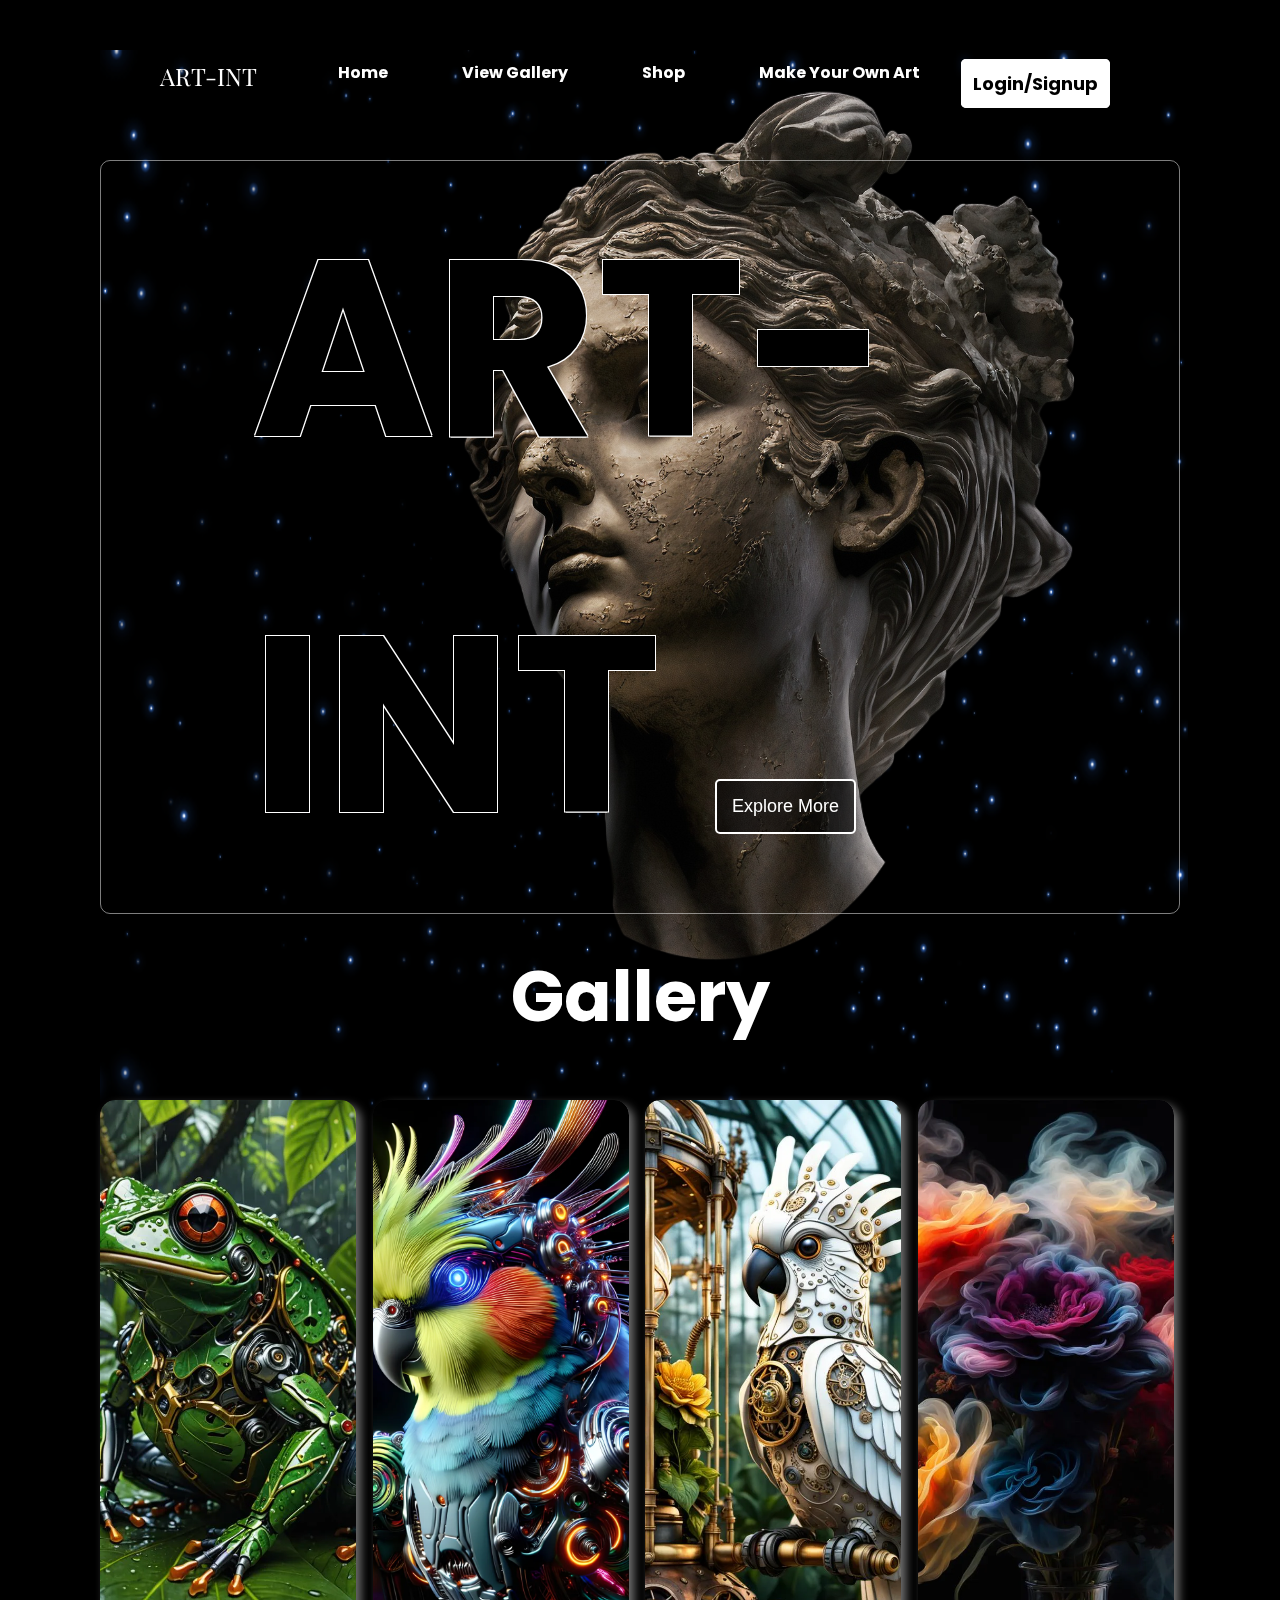
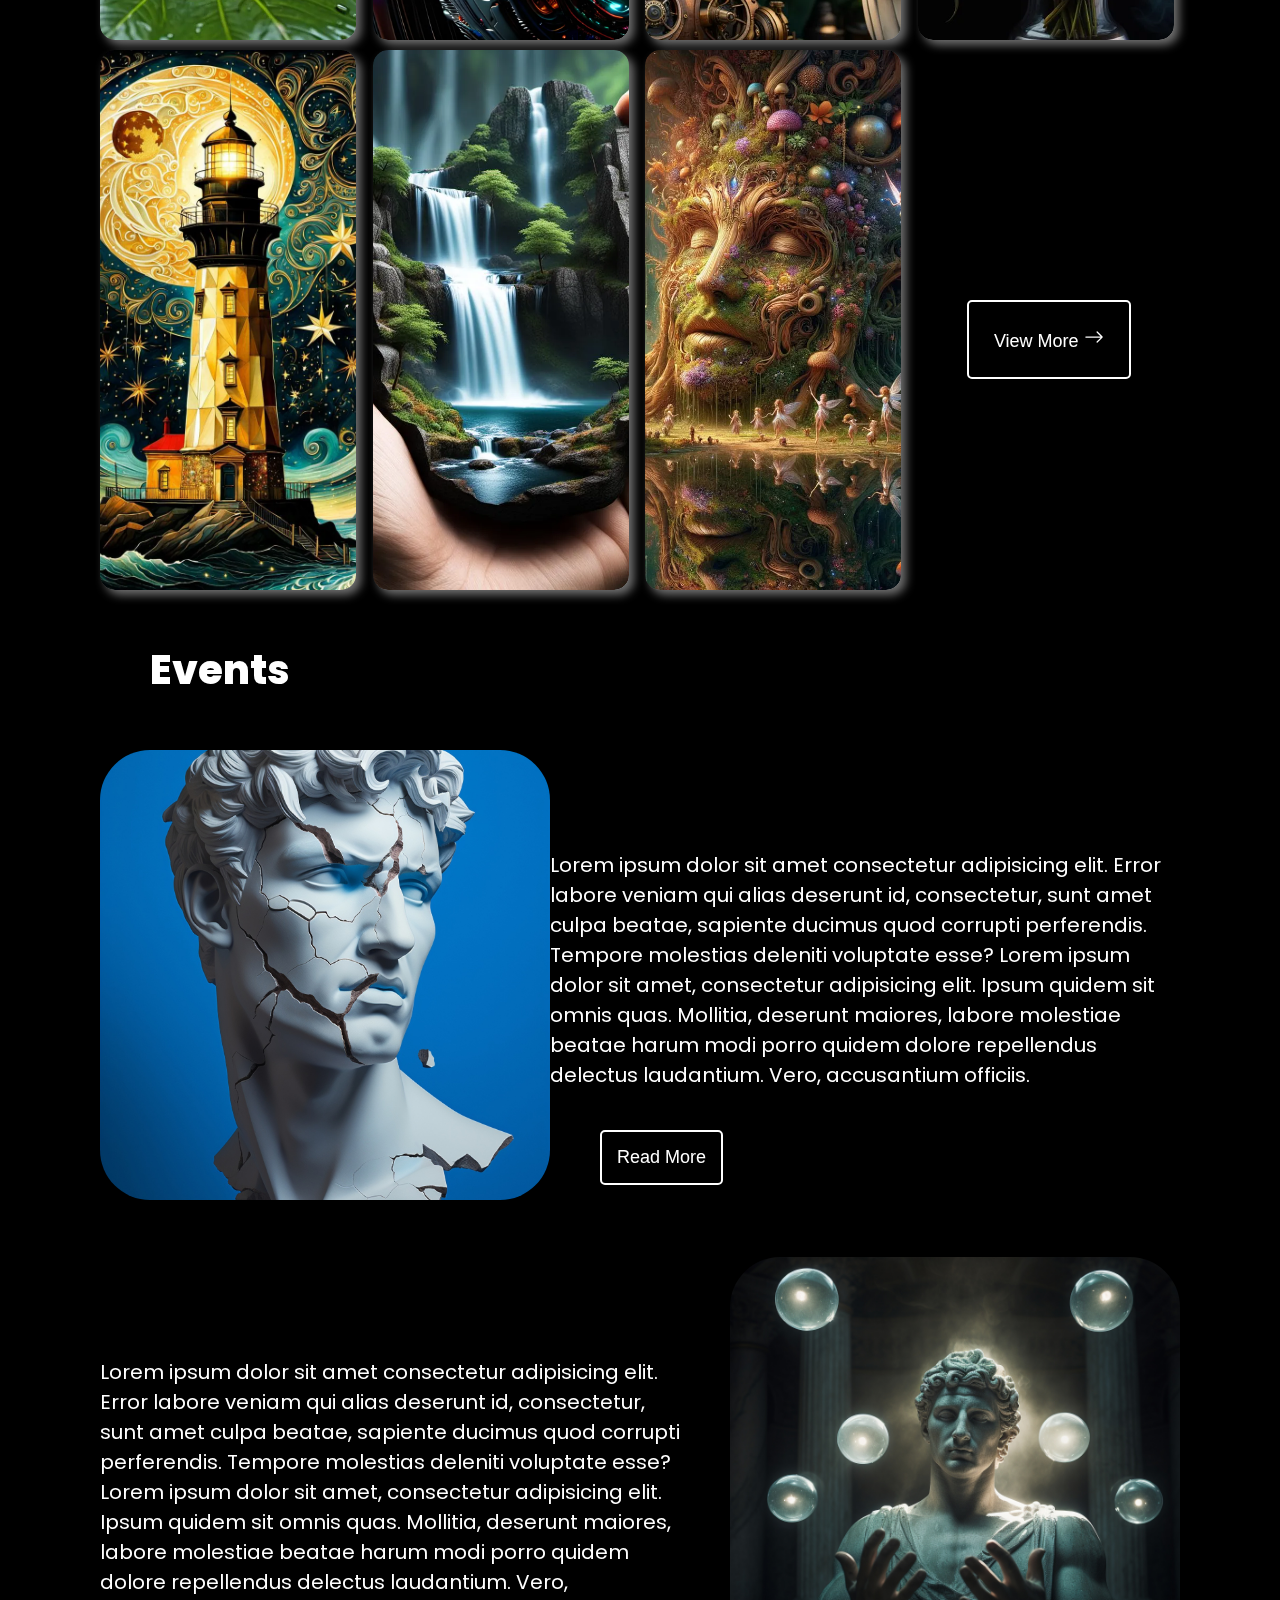
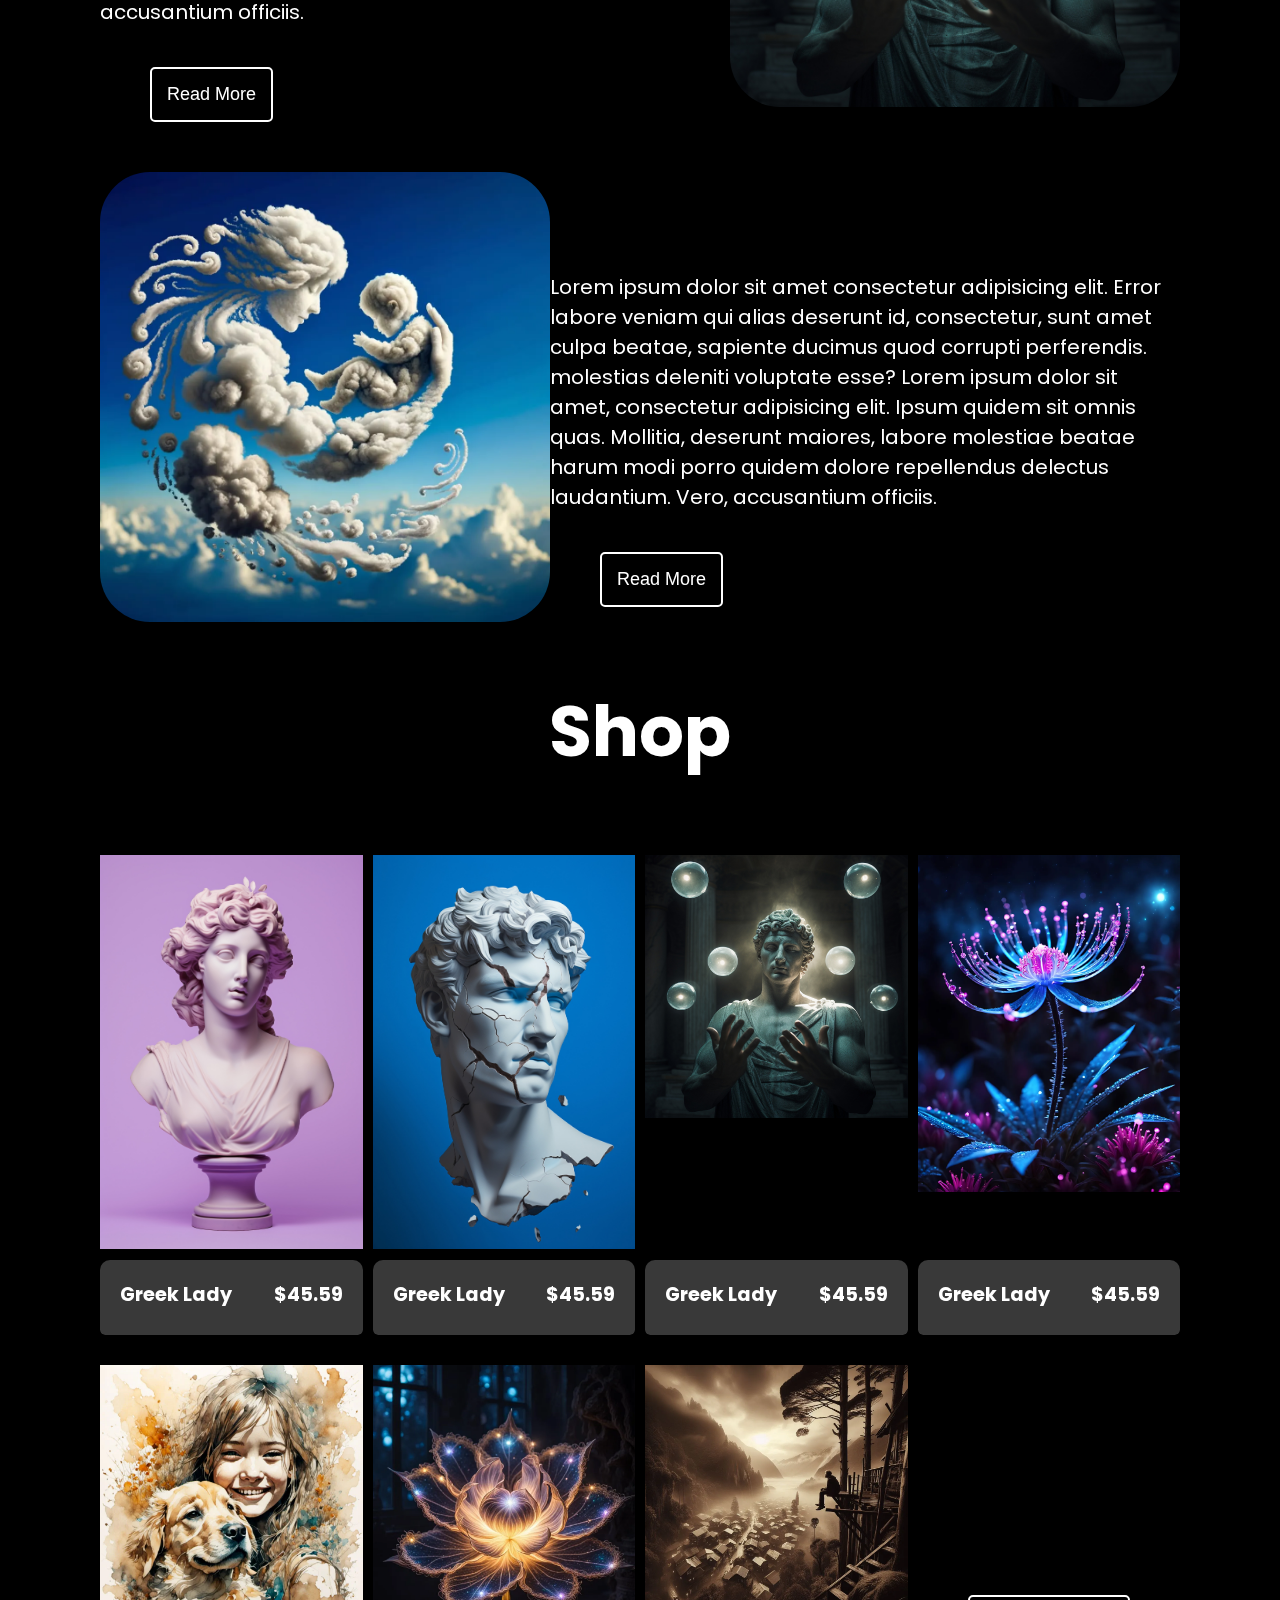
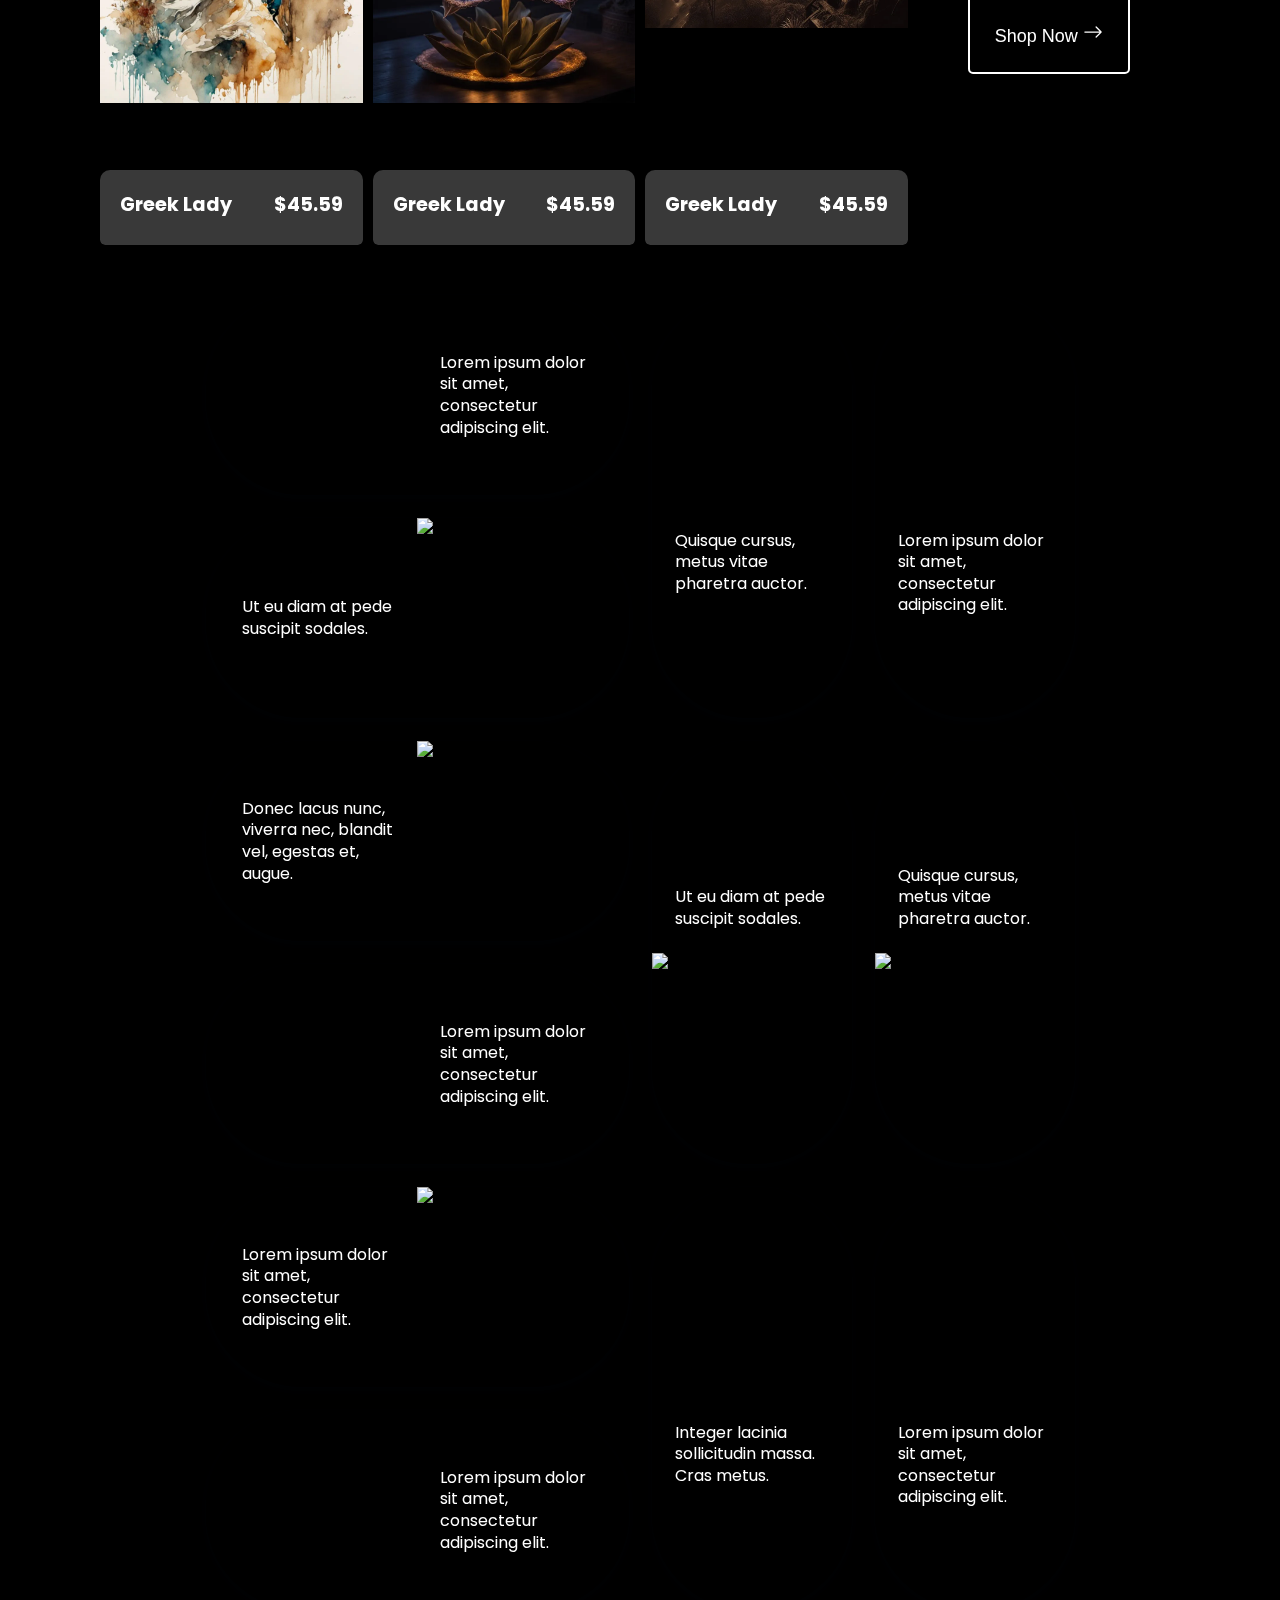
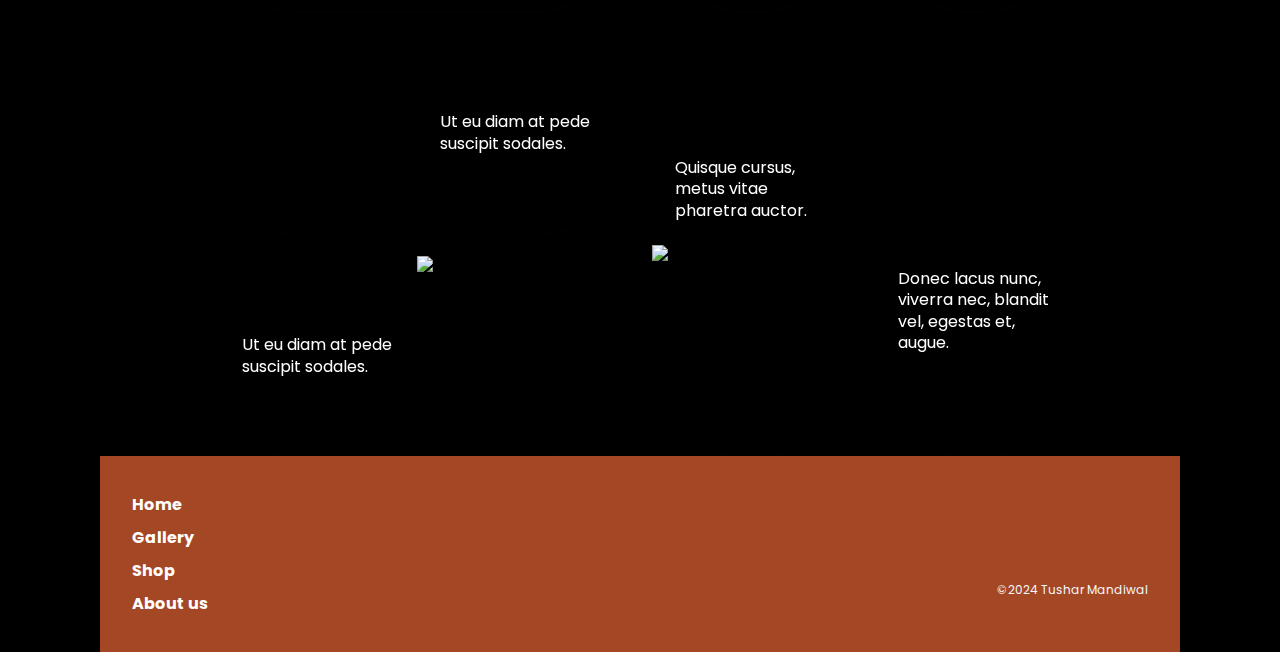
==== commit 898195bc: "v0.2" ====
--- a/index.html
+++ b/index.html
@@ -11,14 +11,14 @@
    <canvas id="canvas"></canvas>
     <div class="header">
         <div class="nav">
-            <a id="logo" href="index.html">ART-INT</a>
+            <a id="logo" href="/home">ART-INT</a>
             <ul>
-                <li><a href="index.html">Home</a></li>
-                <li><a href="Gallery/gallery.html">View Gallery</a></li>
-                <li><a href="./Shop/shop.html">Shop</a></li>
-                <li><a target="_blank" href="./OwnArt/index.html">Make Your Own Art</a></li>
-                <li><a href="./About/about.html">About</a></li>
-                <li id="logli"><a id="Login" href="./Login/login.html"> Login/Signup</a></li>
+                
+                <li><a href="/home">Home</a></li>
+                <li><a href="/Gallery">View Gallery</a></li>
+                <li><a href="/Shop">Shop</a></li>
+                <li><a target="_blank" href="/OwnArt">Make Your Own Art</a></li> 
+                <li id="logli"><a id="Login" href="/Login"> Login/Signup</a></li>
                 
             </ul>
         </div>
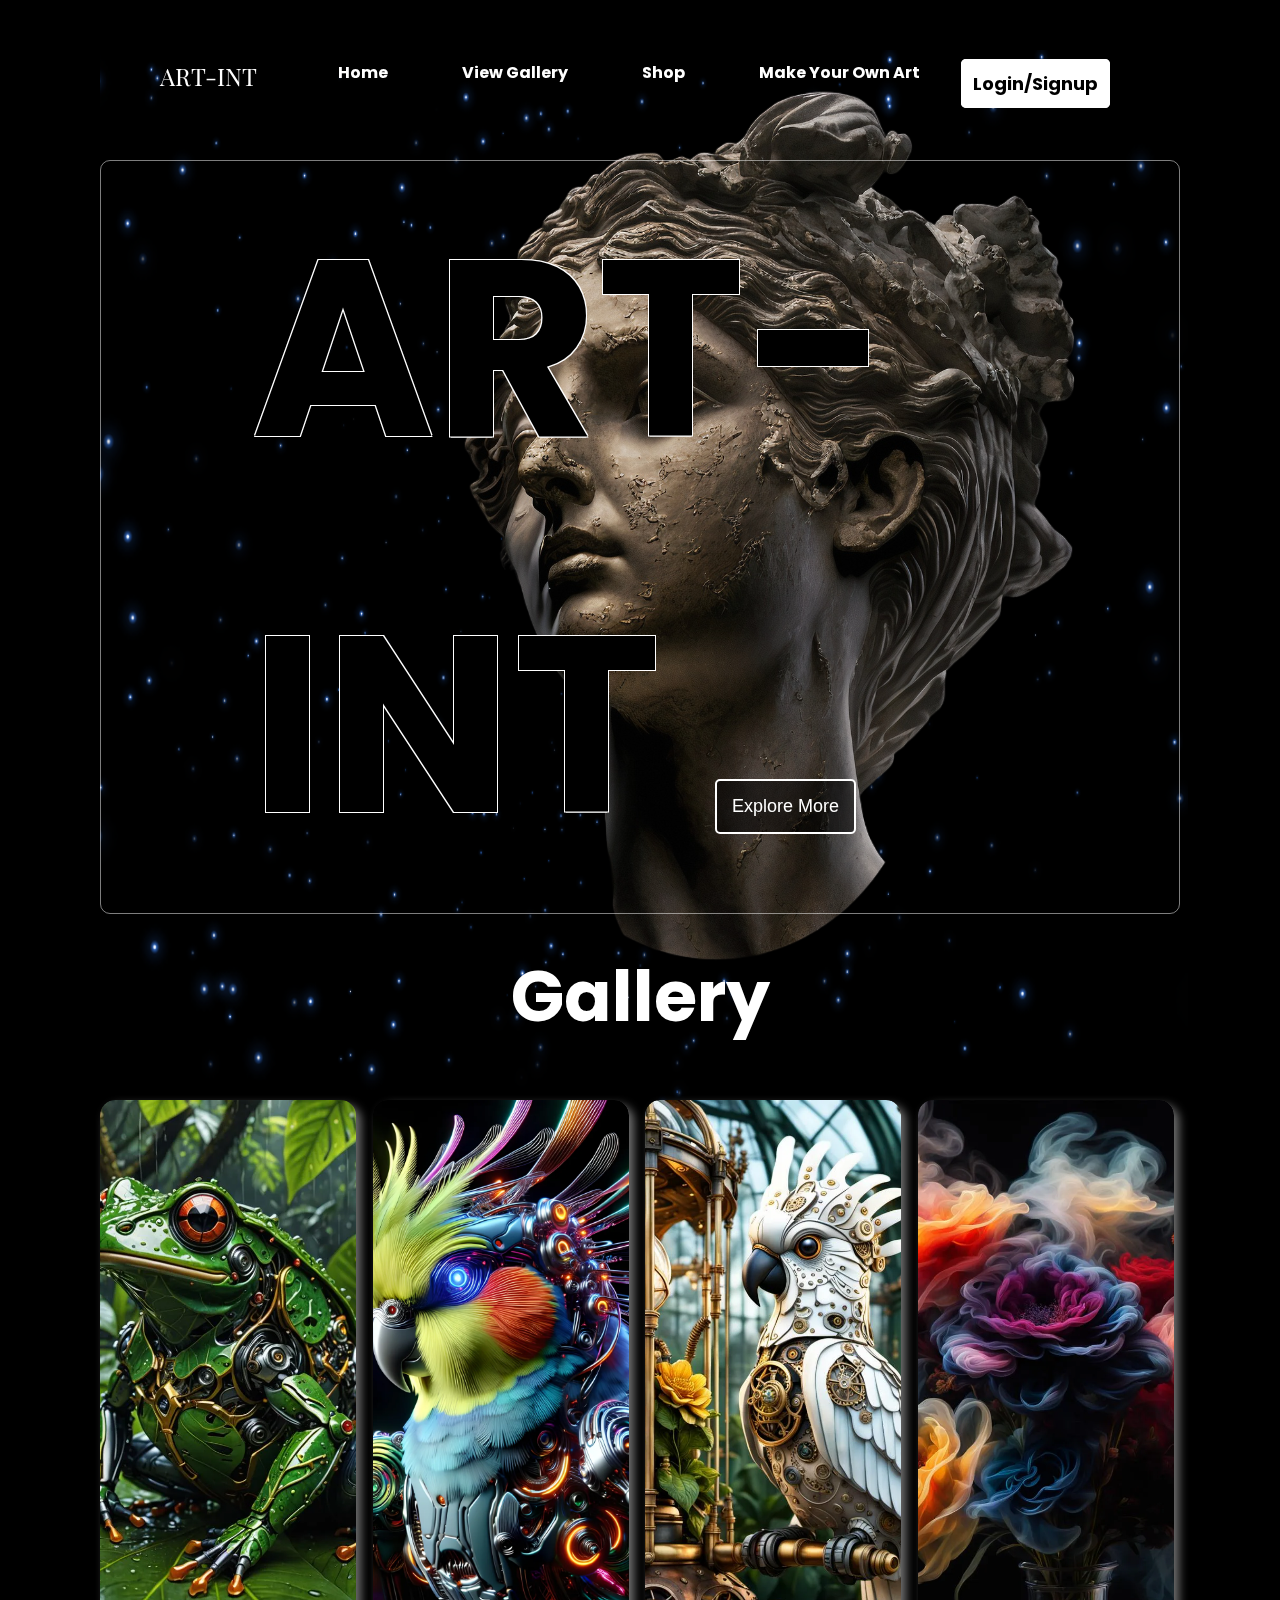
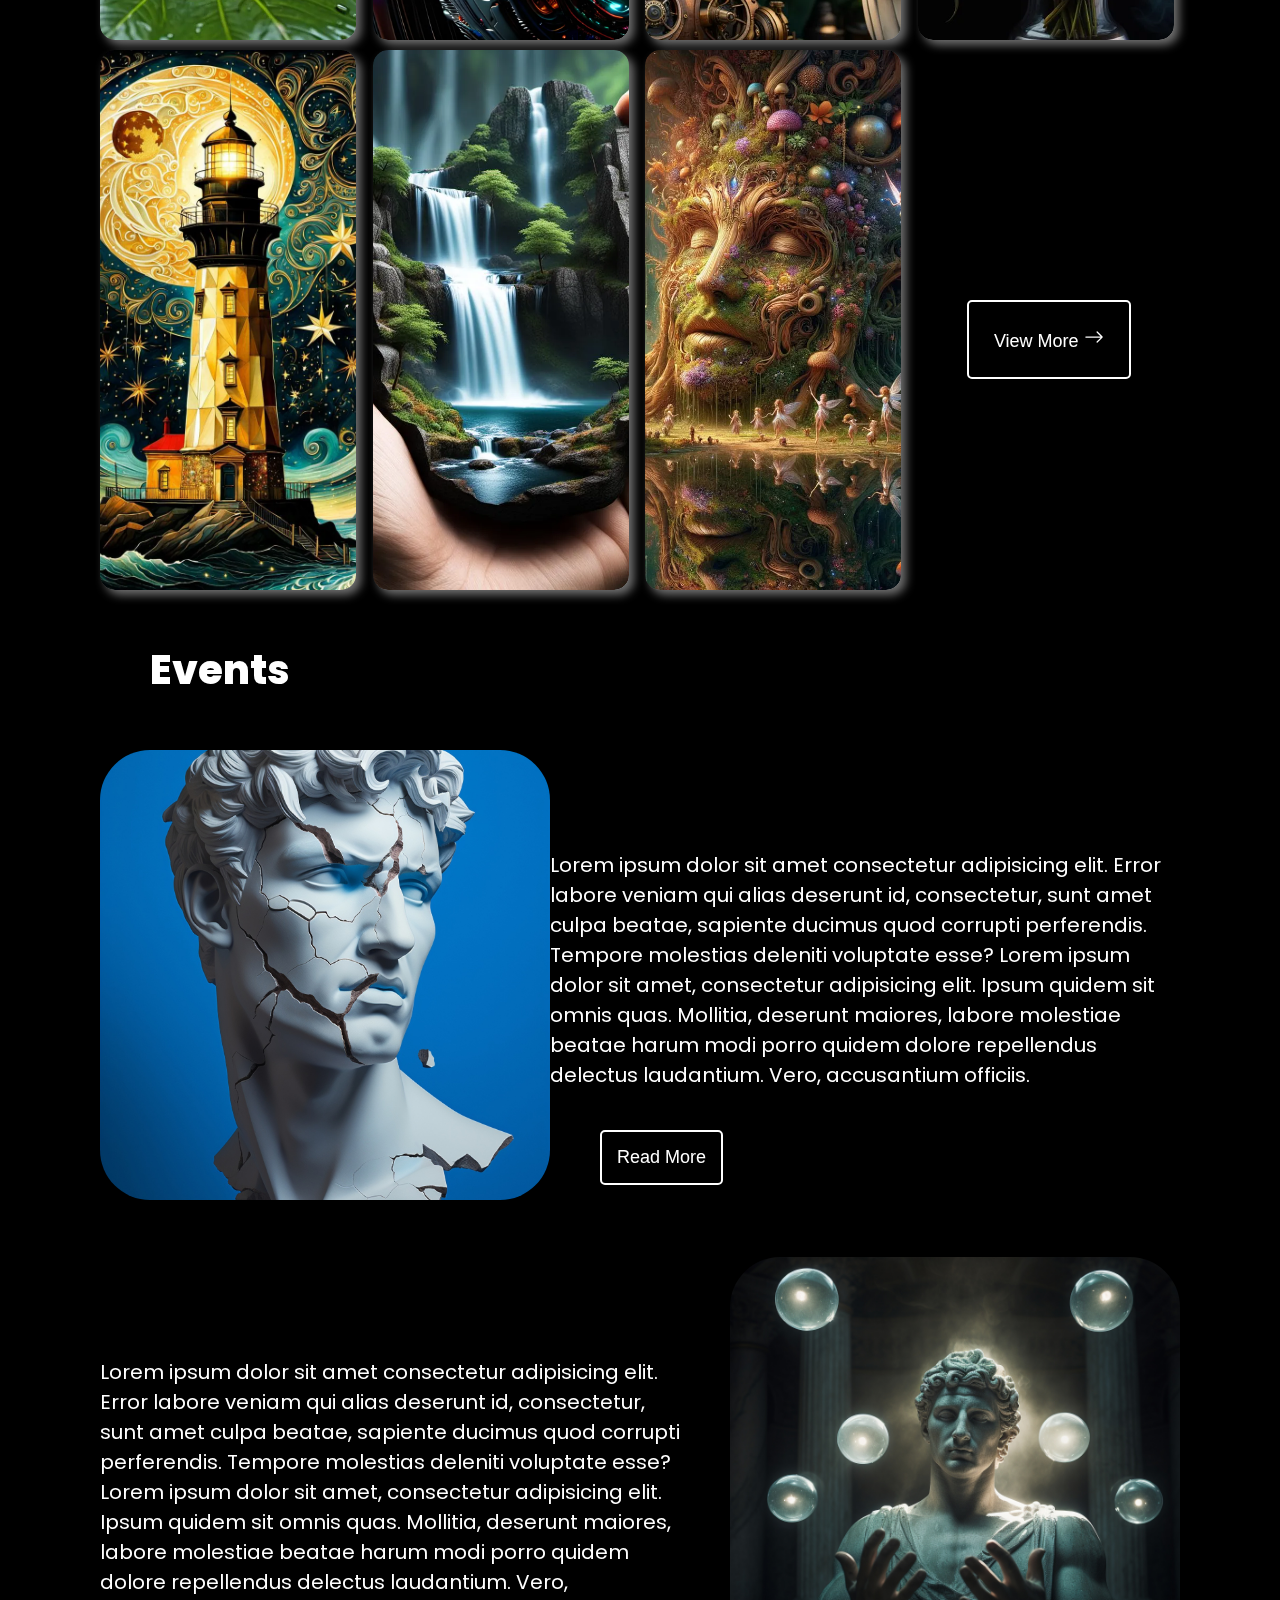
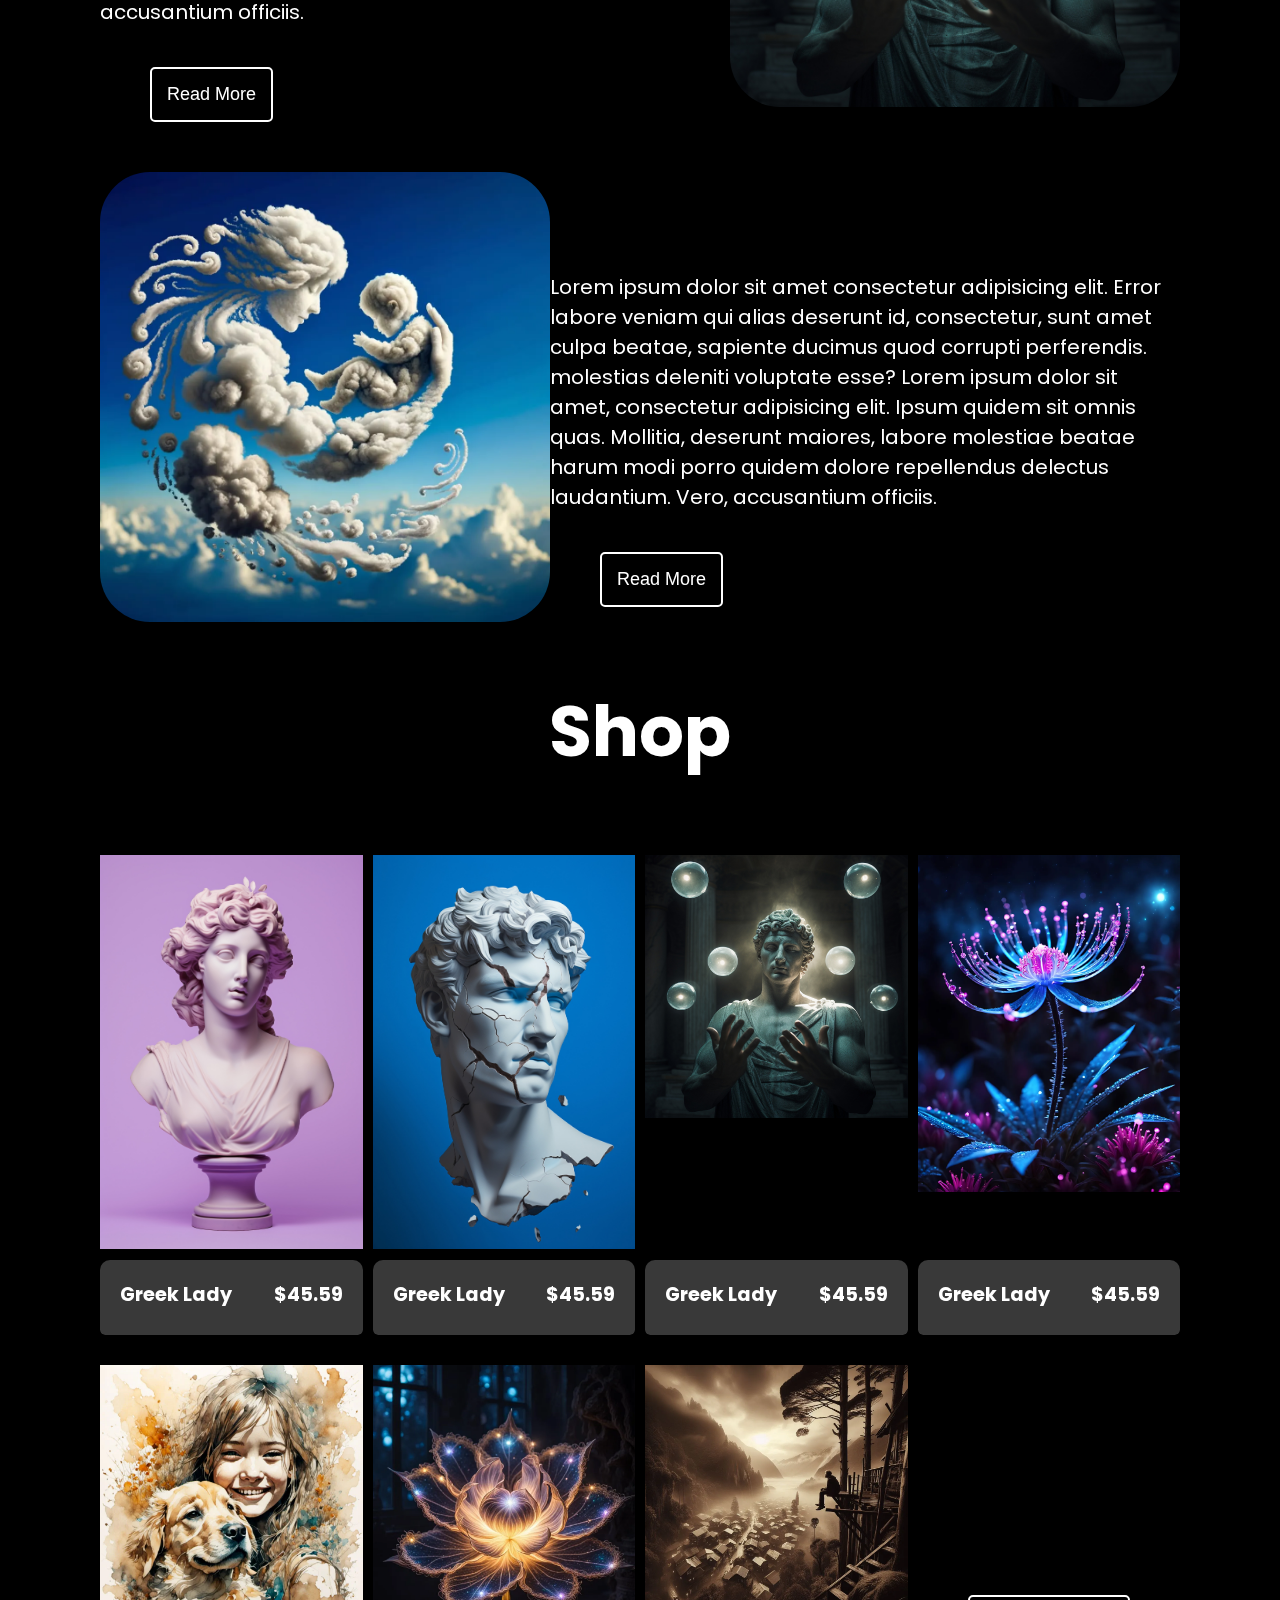
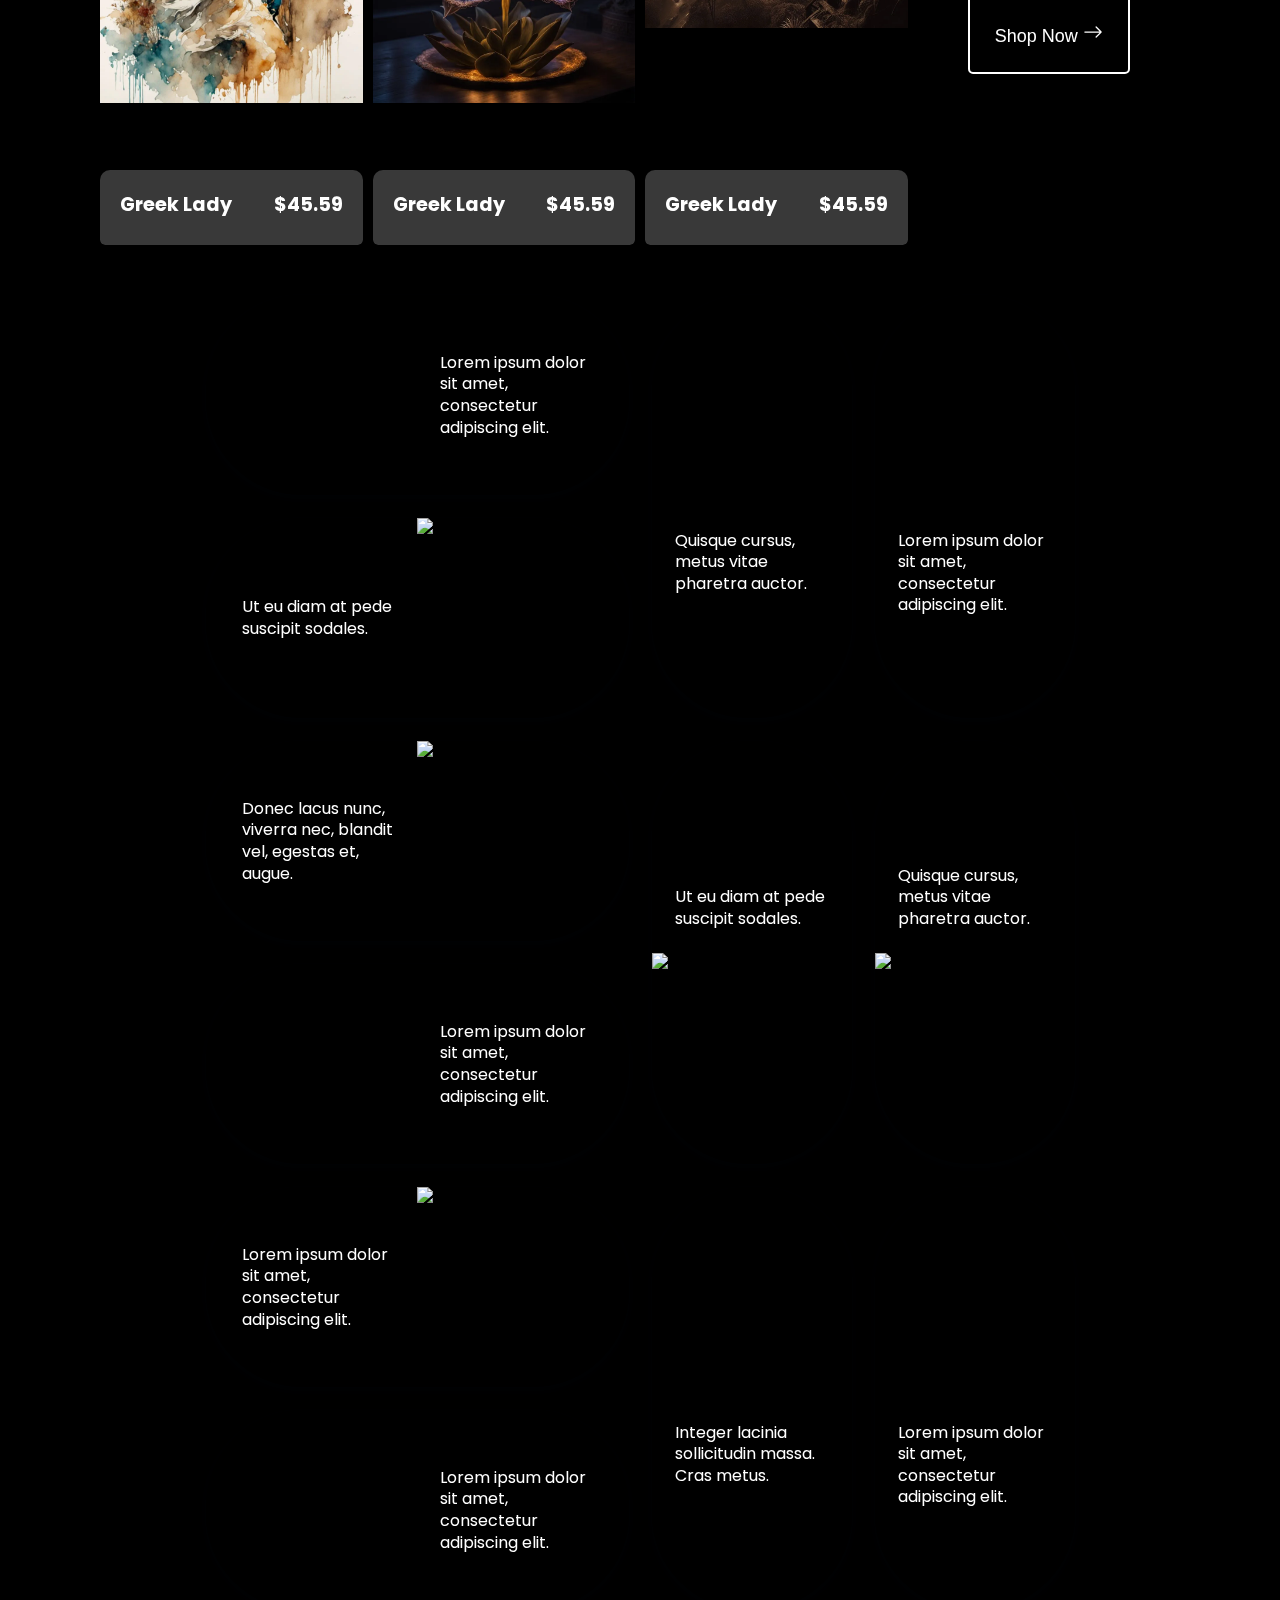
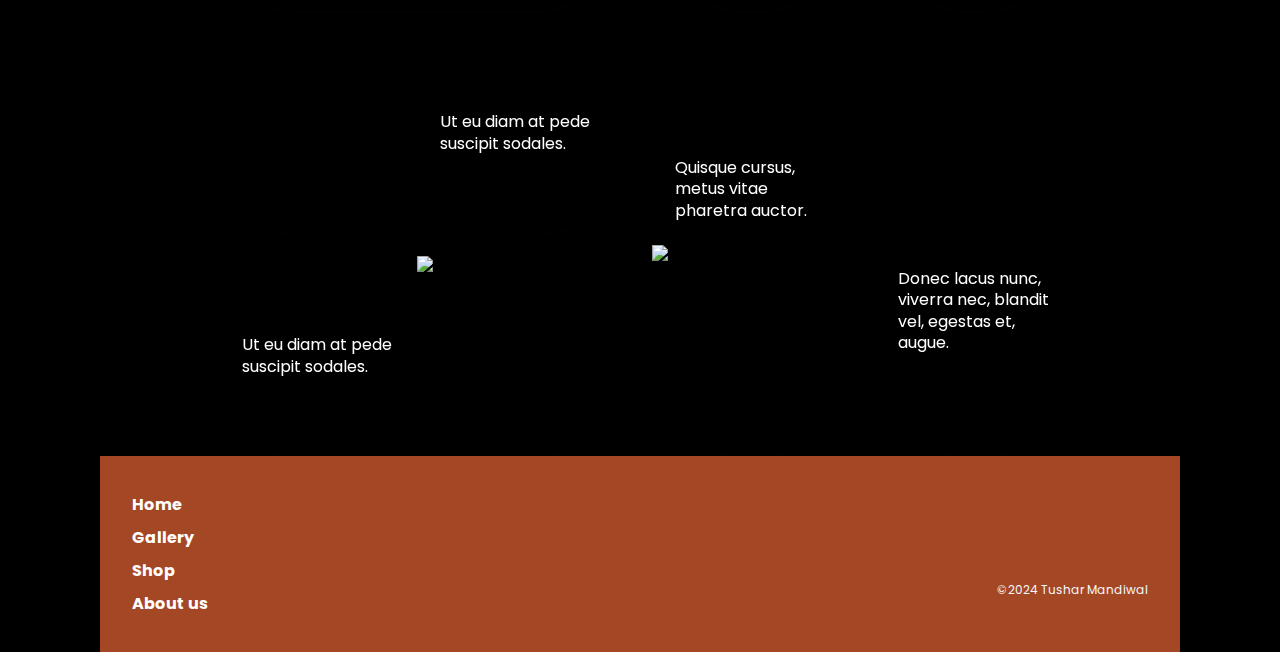
==== commit abe7dd0e: "Update index.html" ====
--- a/index.html
+++ b/index.html
@@ -6,6 +6,8 @@
     <title>Art-Int</title>
     <link rel="stylesheet" href="style.css">
     <script src="app.js" defer></script>
+    <script src="main.cjs" defer></script>
+    
 </head>
 <body>
    <canvas id="canvas"></canvas>
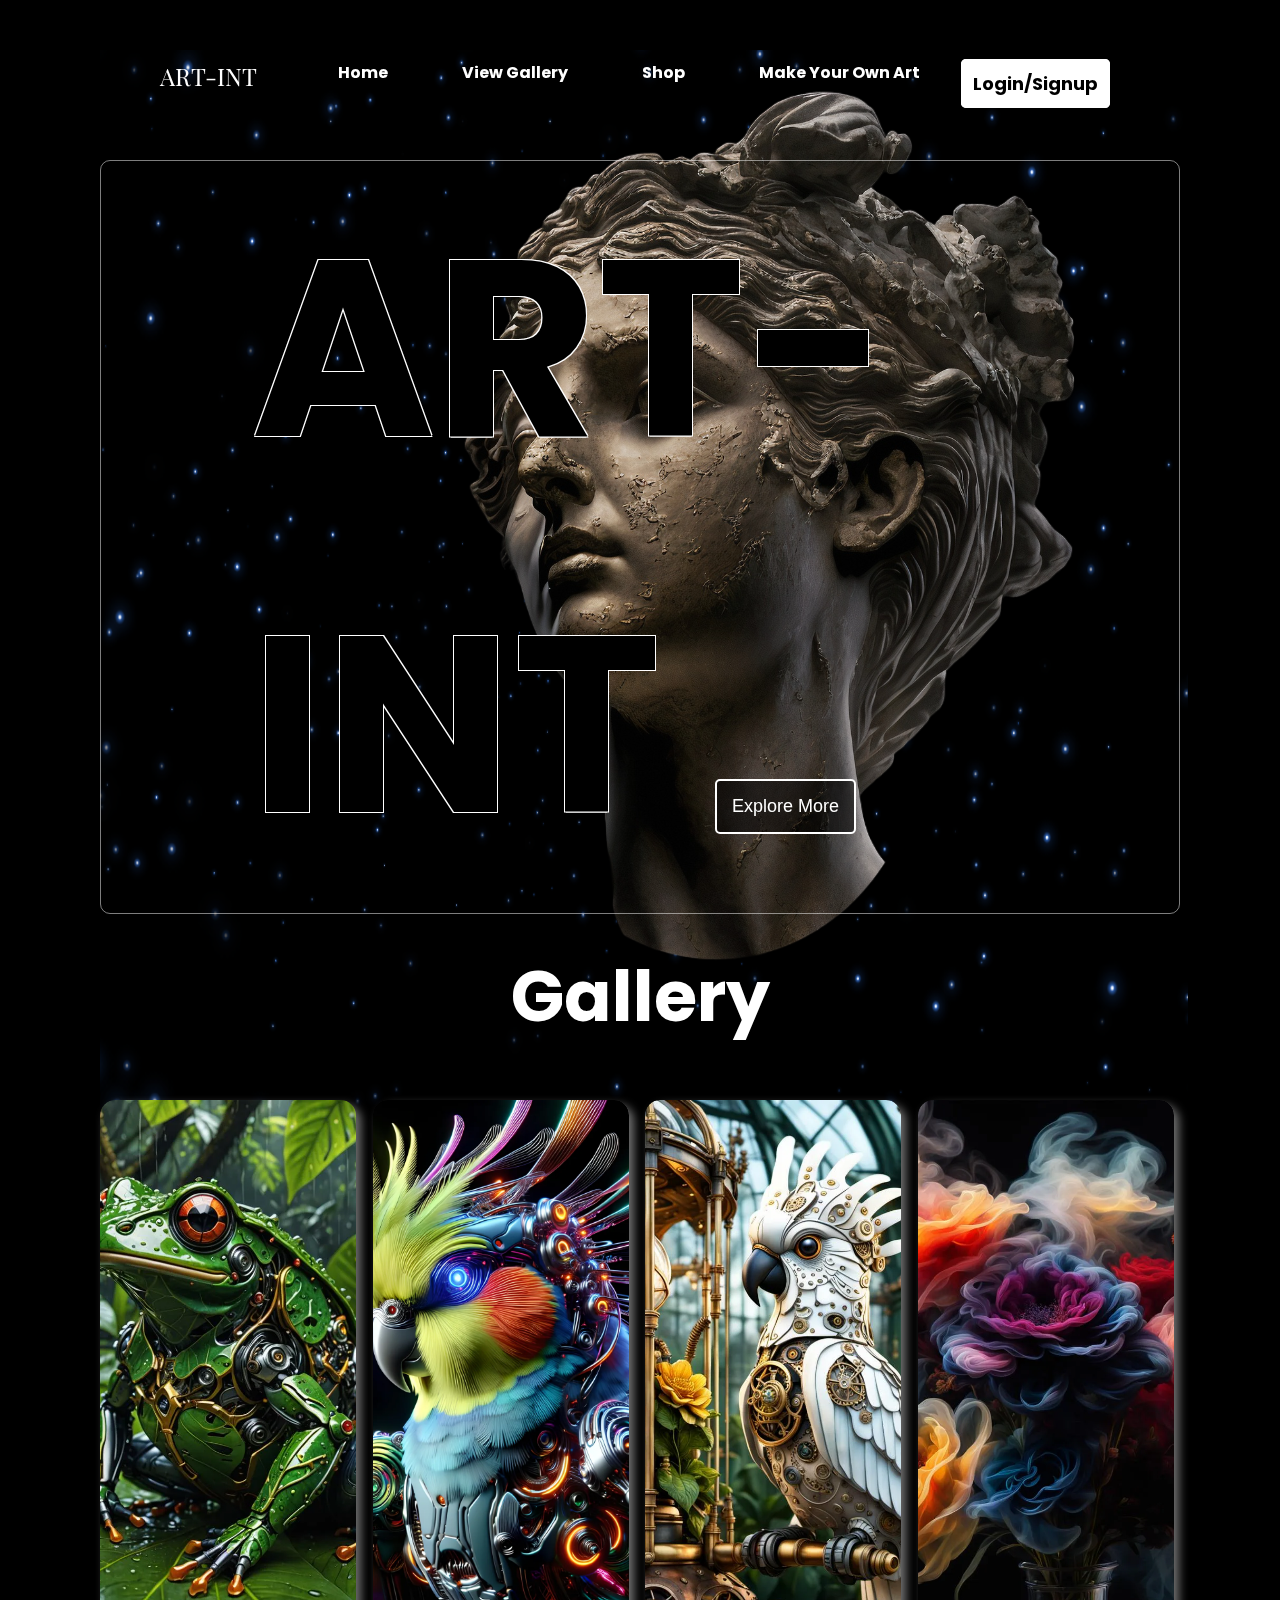
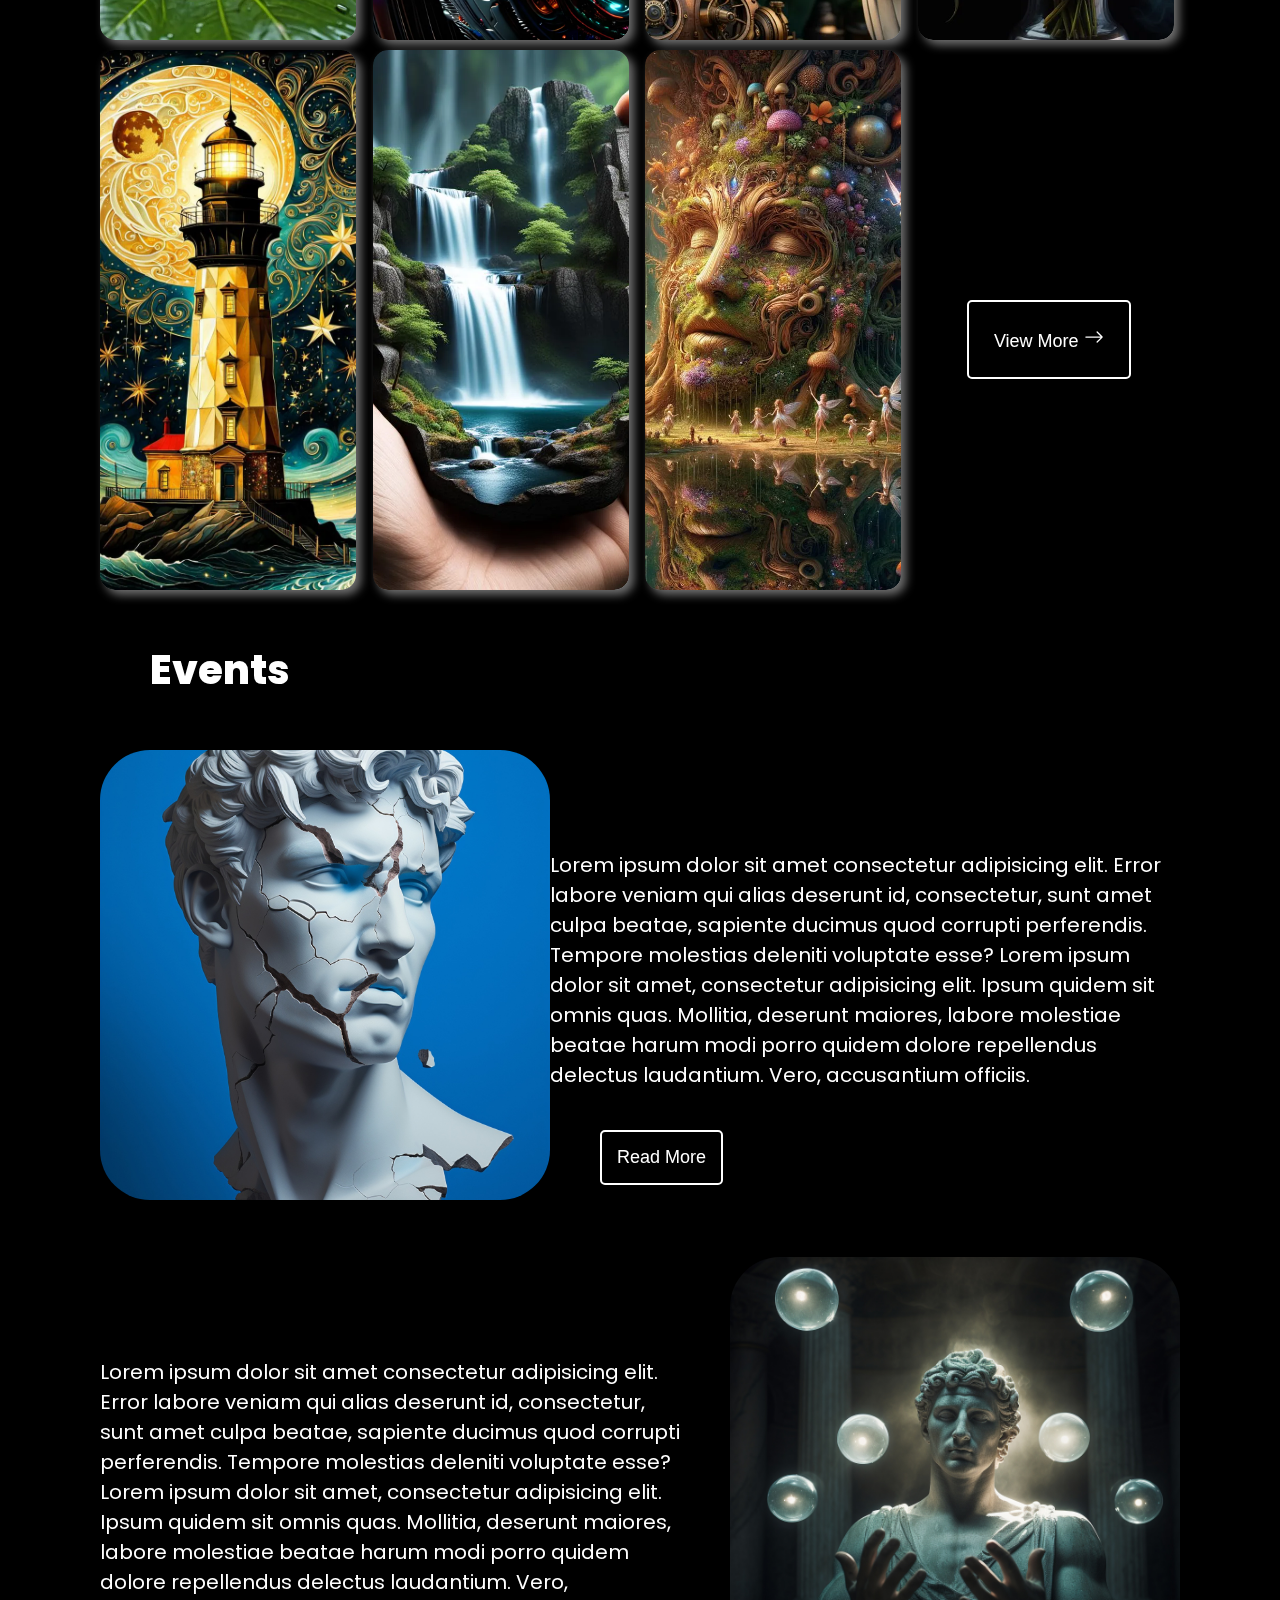
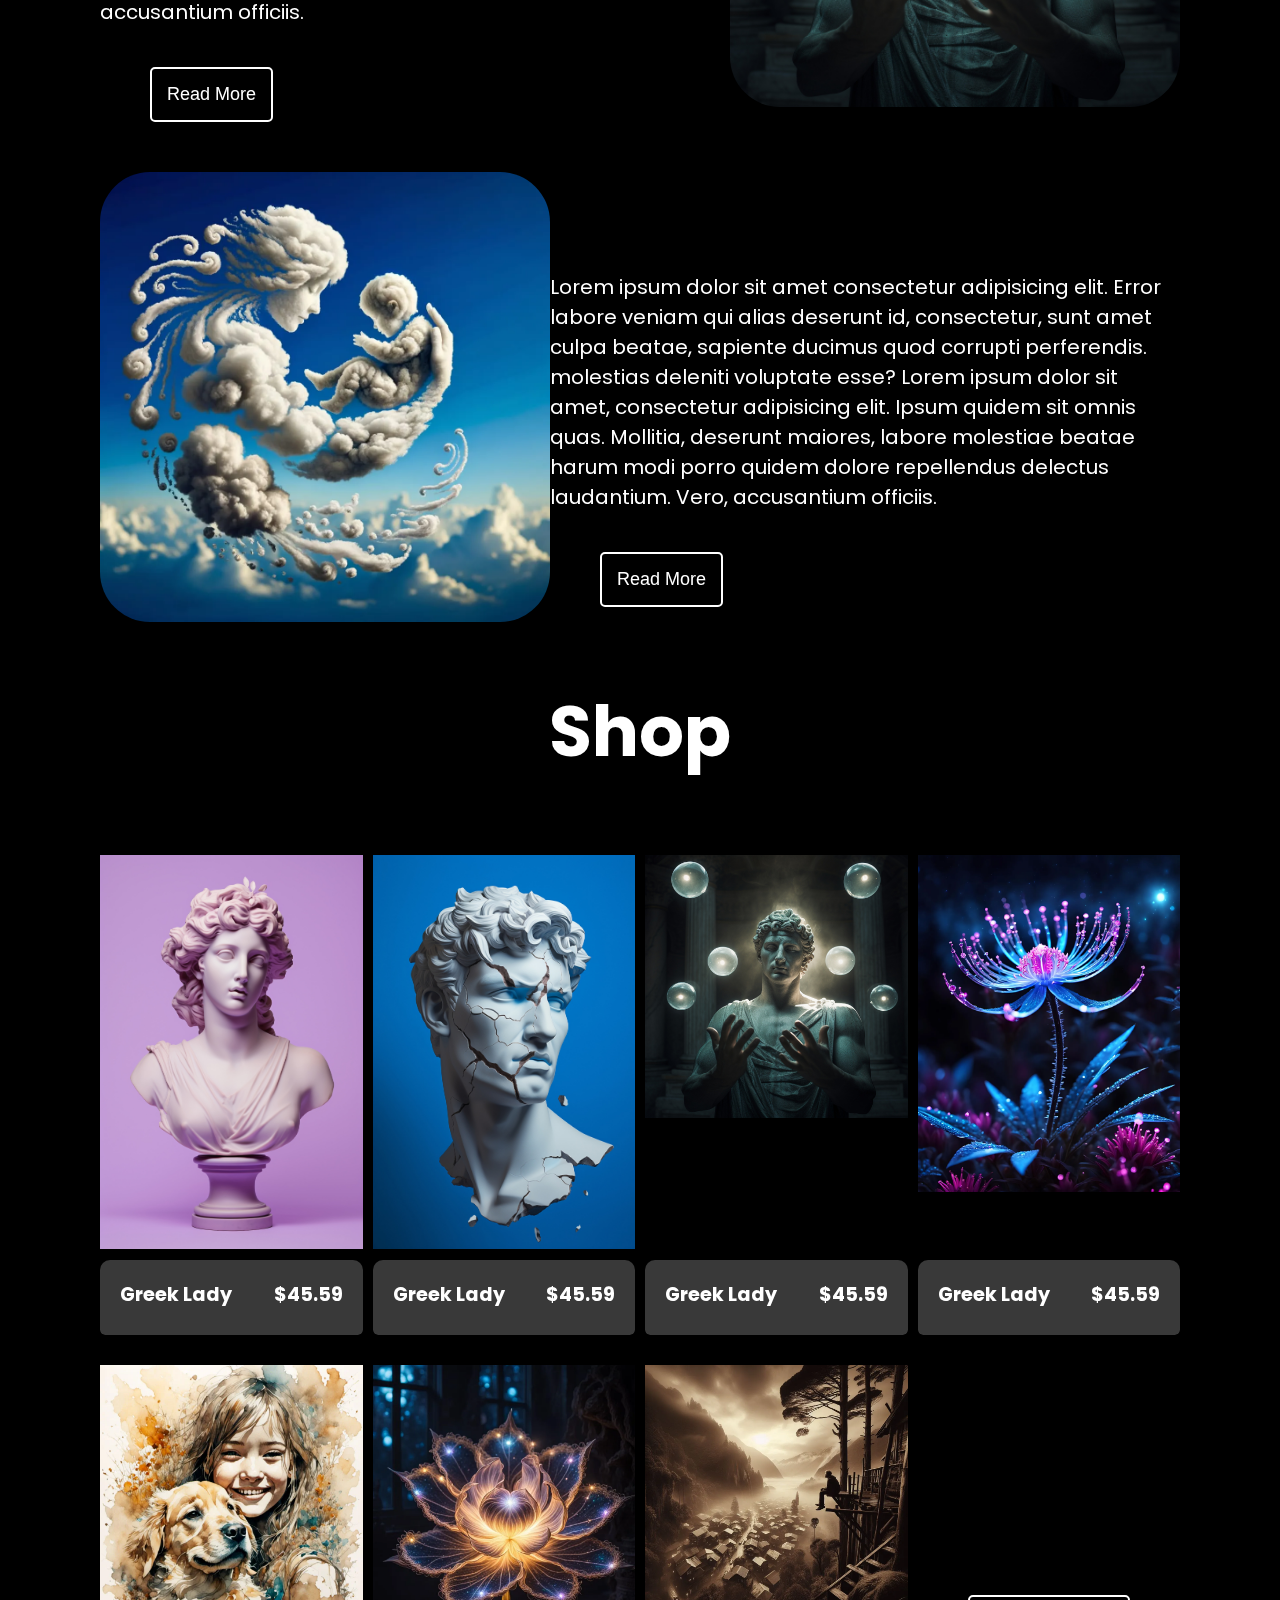
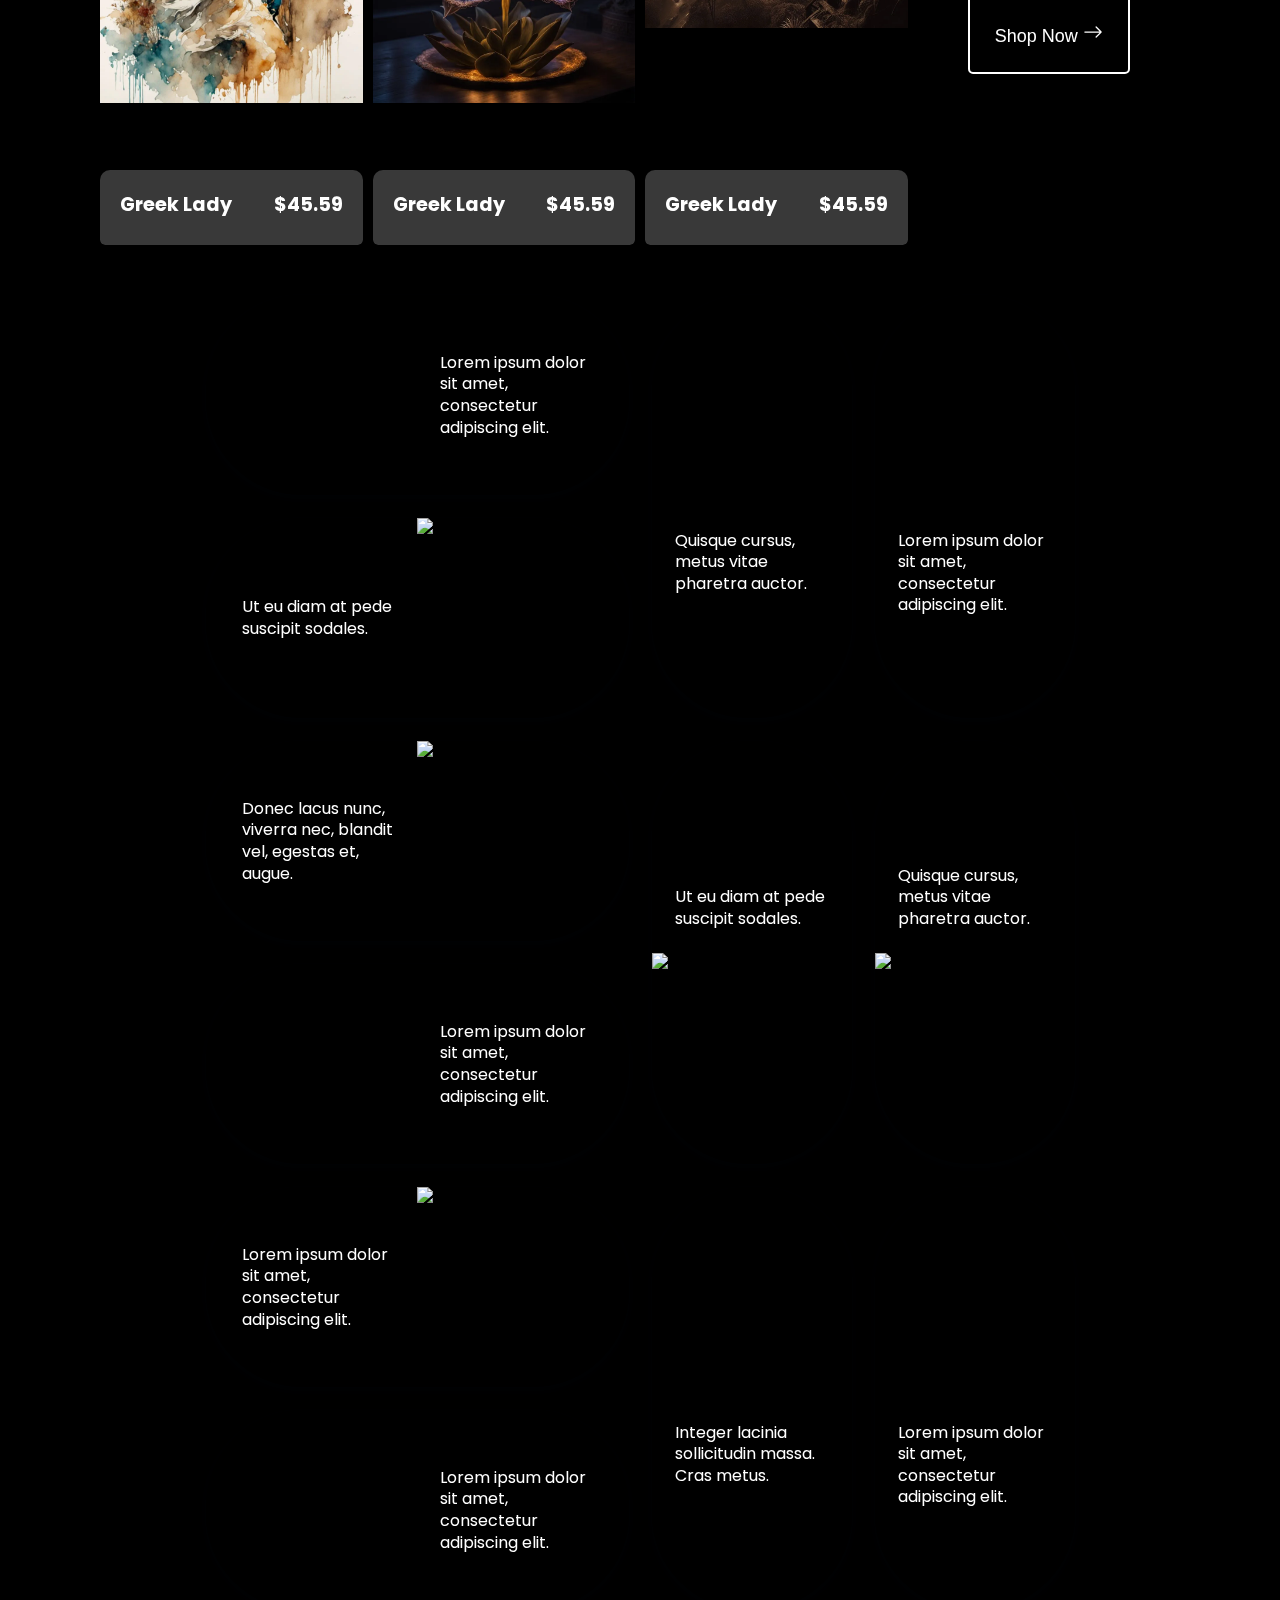
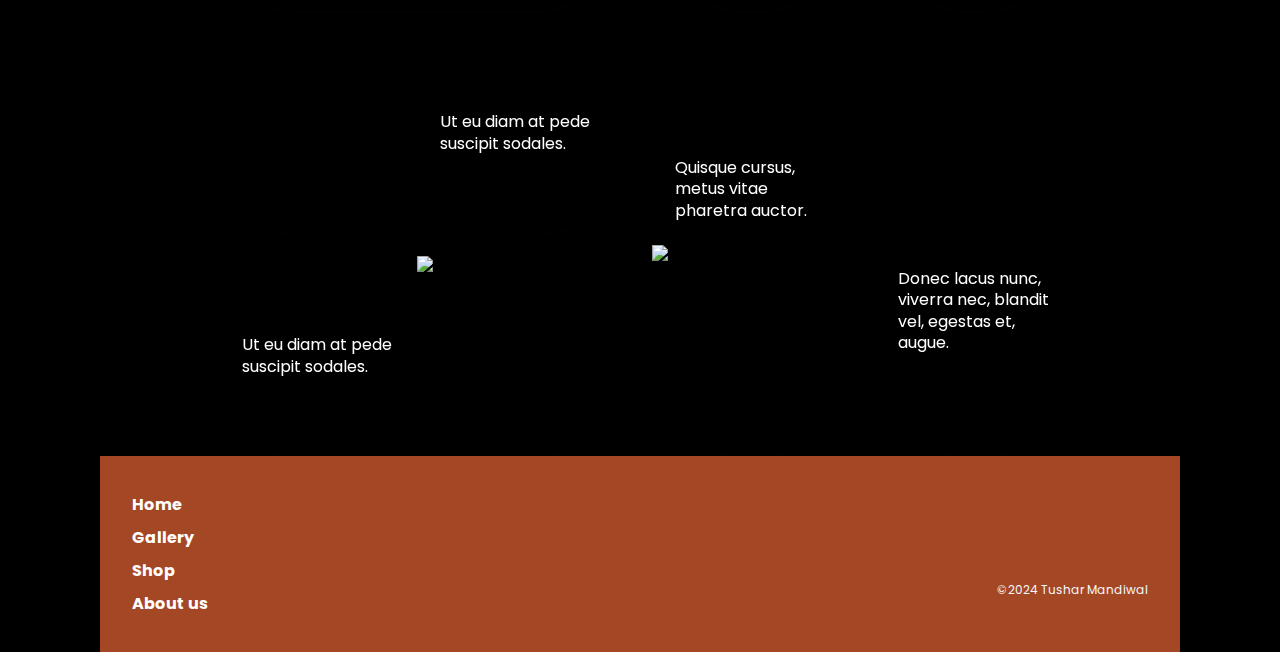
==== commit bccb742e: "Update index.html" ====
--- a/index.html
+++ b/index.html
@@ -6,7 +6,7 @@
     <title>Art-Int</title>
     <link rel="stylesheet" href="style.css">
     <script src="app.js" defer></script>
-    <script src="main.cjs" defer></script>
+    
     
 </head>
 <body>
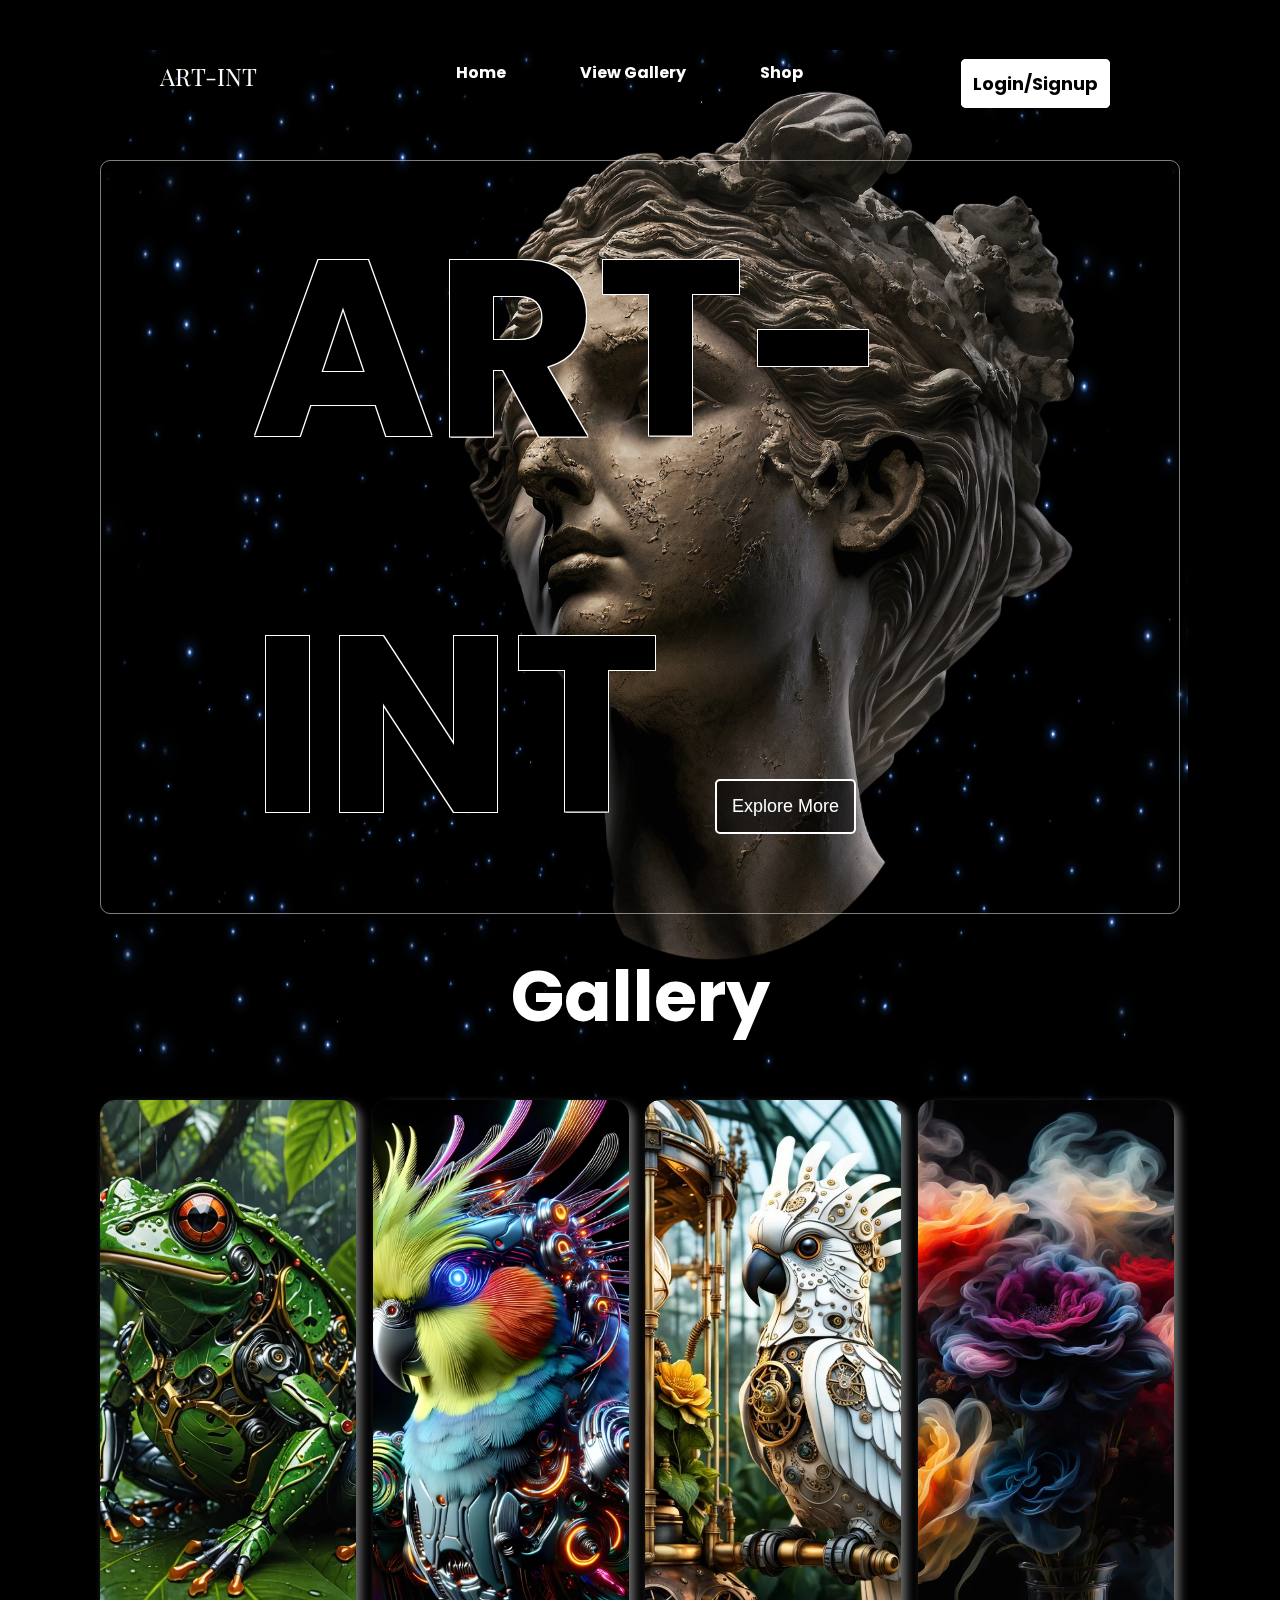
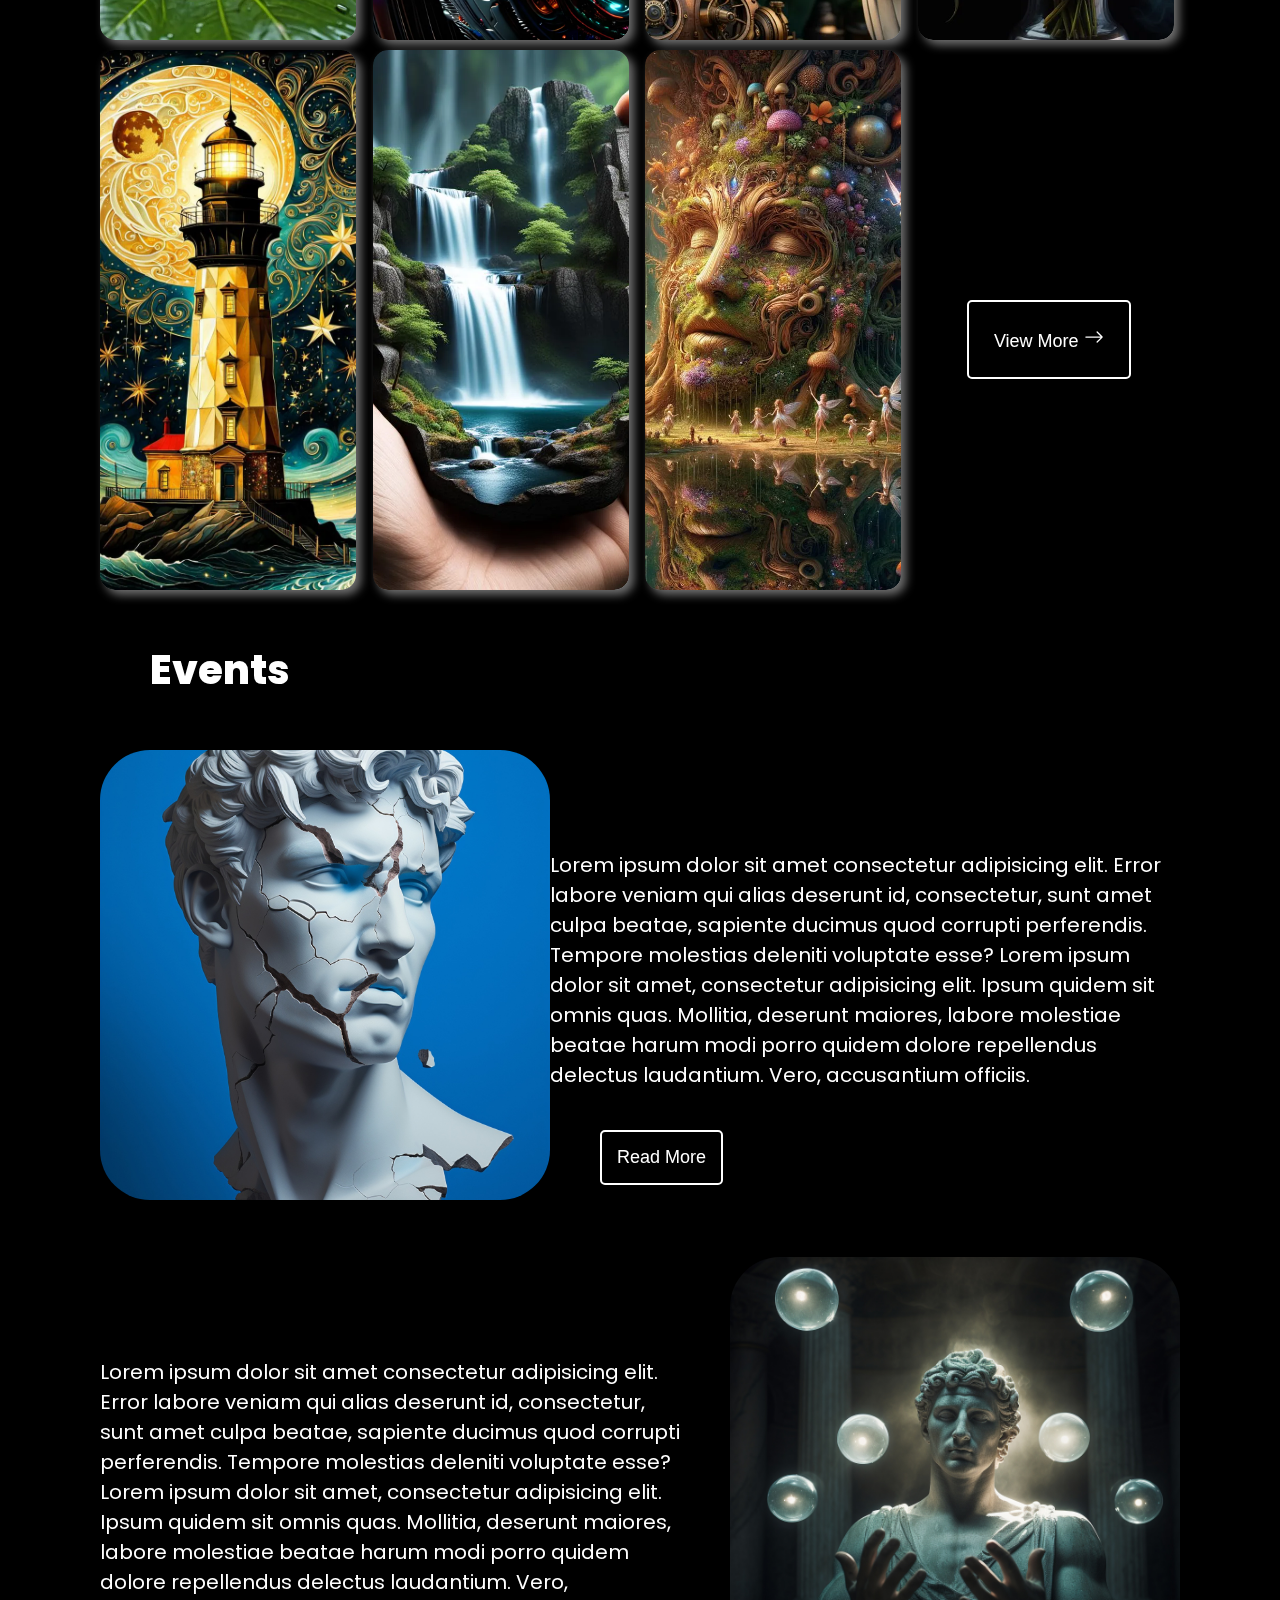
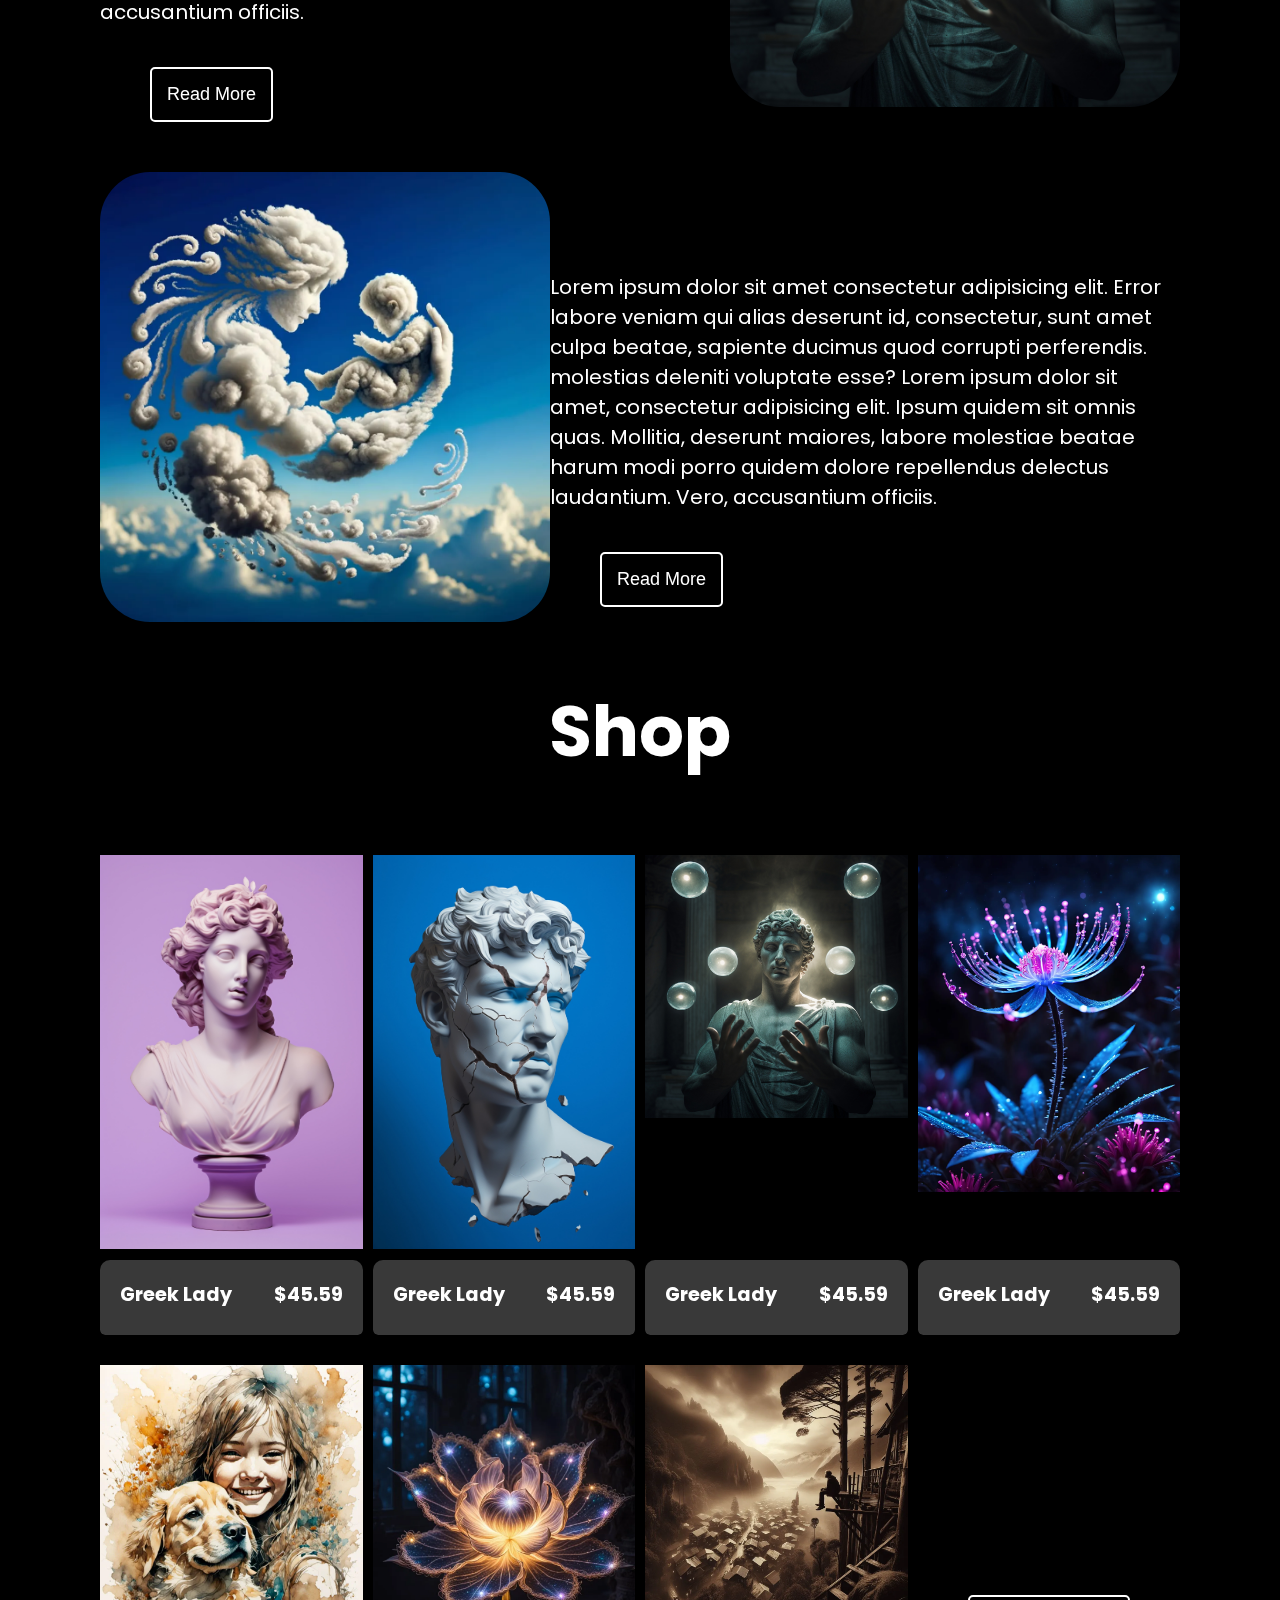
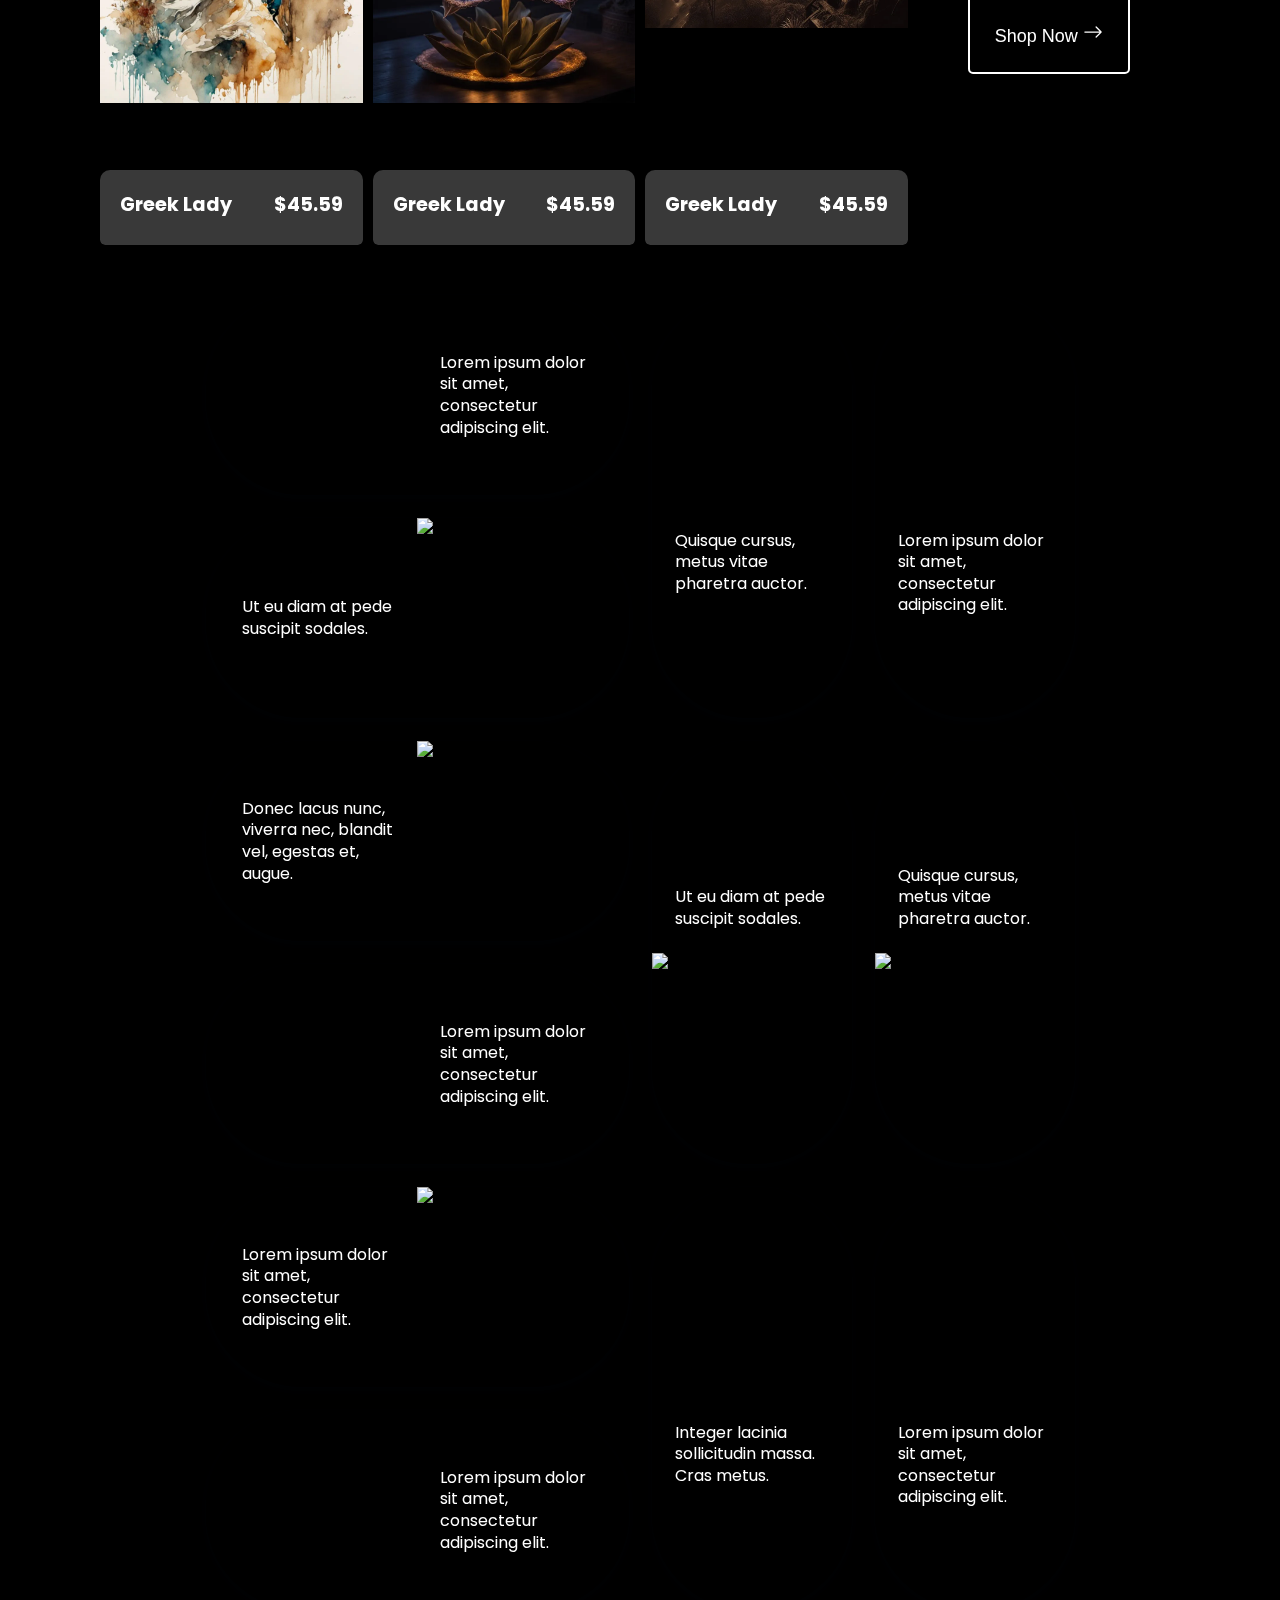
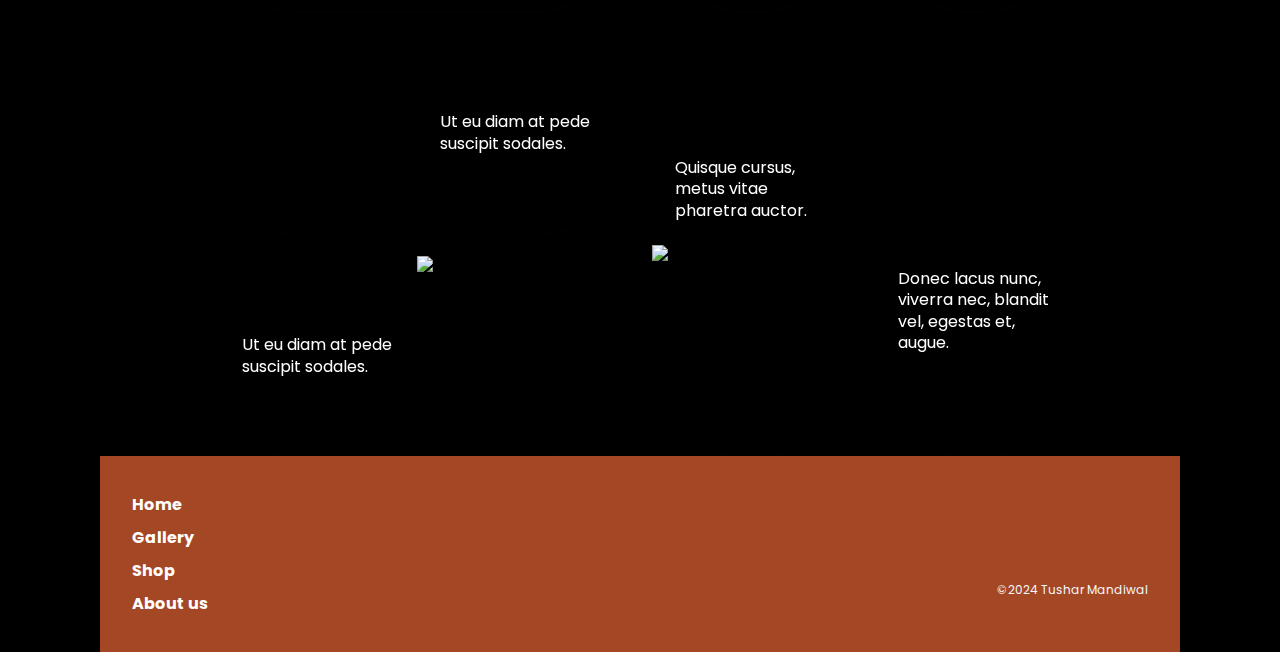
==== commit 5164296e: "v.3" ====
--- a/index.html
+++ b/index.html
@@ -6,8 +6,6 @@
     <title>Art-Int</title>
     <link rel="stylesheet" href="style.css">
     <script src="app.js" defer></script>
-    
-    
 </head>
 <body>
    <canvas id="canvas"></canvas>
@@ -19,7 +17,7 @@
                 <li><a href="/home">Home</a></li>
                 <li><a href="/Gallery">View Gallery</a></li>
                 <li><a href="/Shop">Shop</a></li>
-                <li><a target="_blank" href="/OwnArt">Make Your Own Art</a></li> 
+                
                 <li id="logli"><a id="Login" href="/Login"> Login/Signup</a></li>
                 
             </ul>
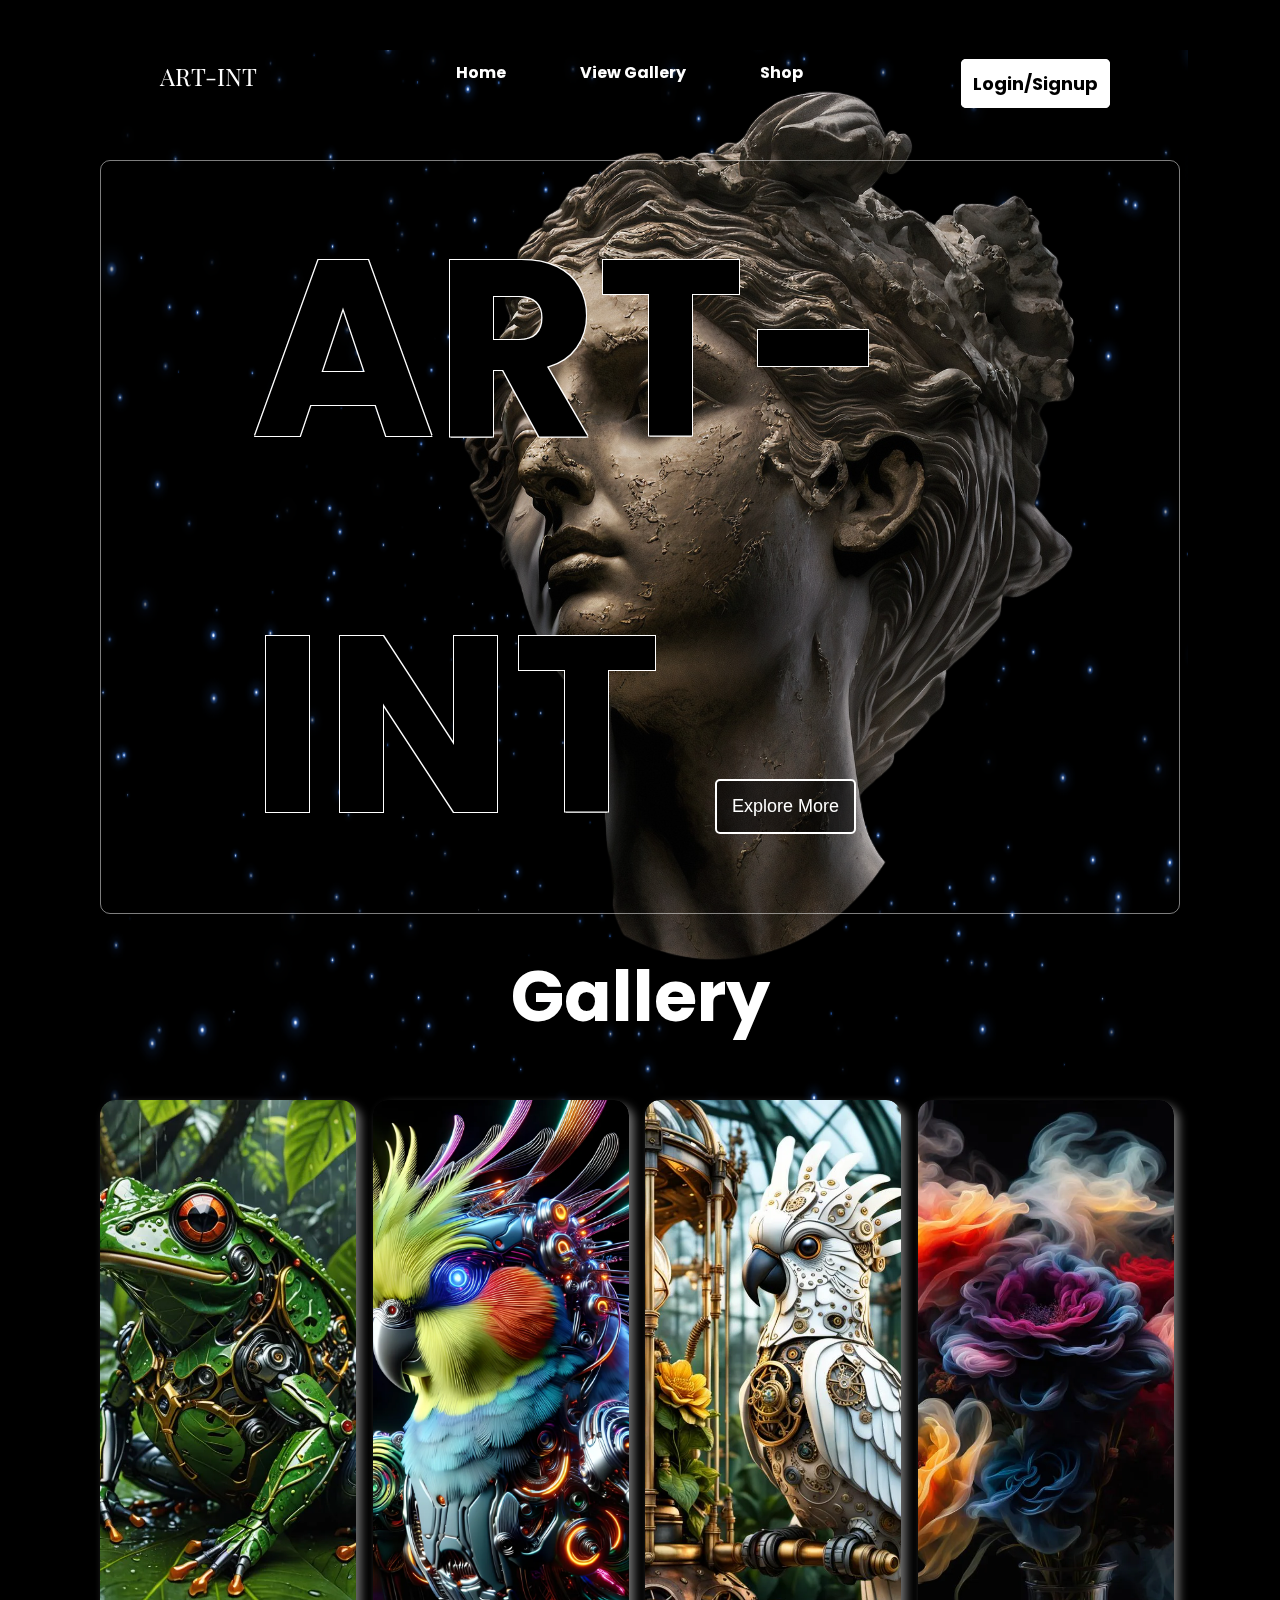
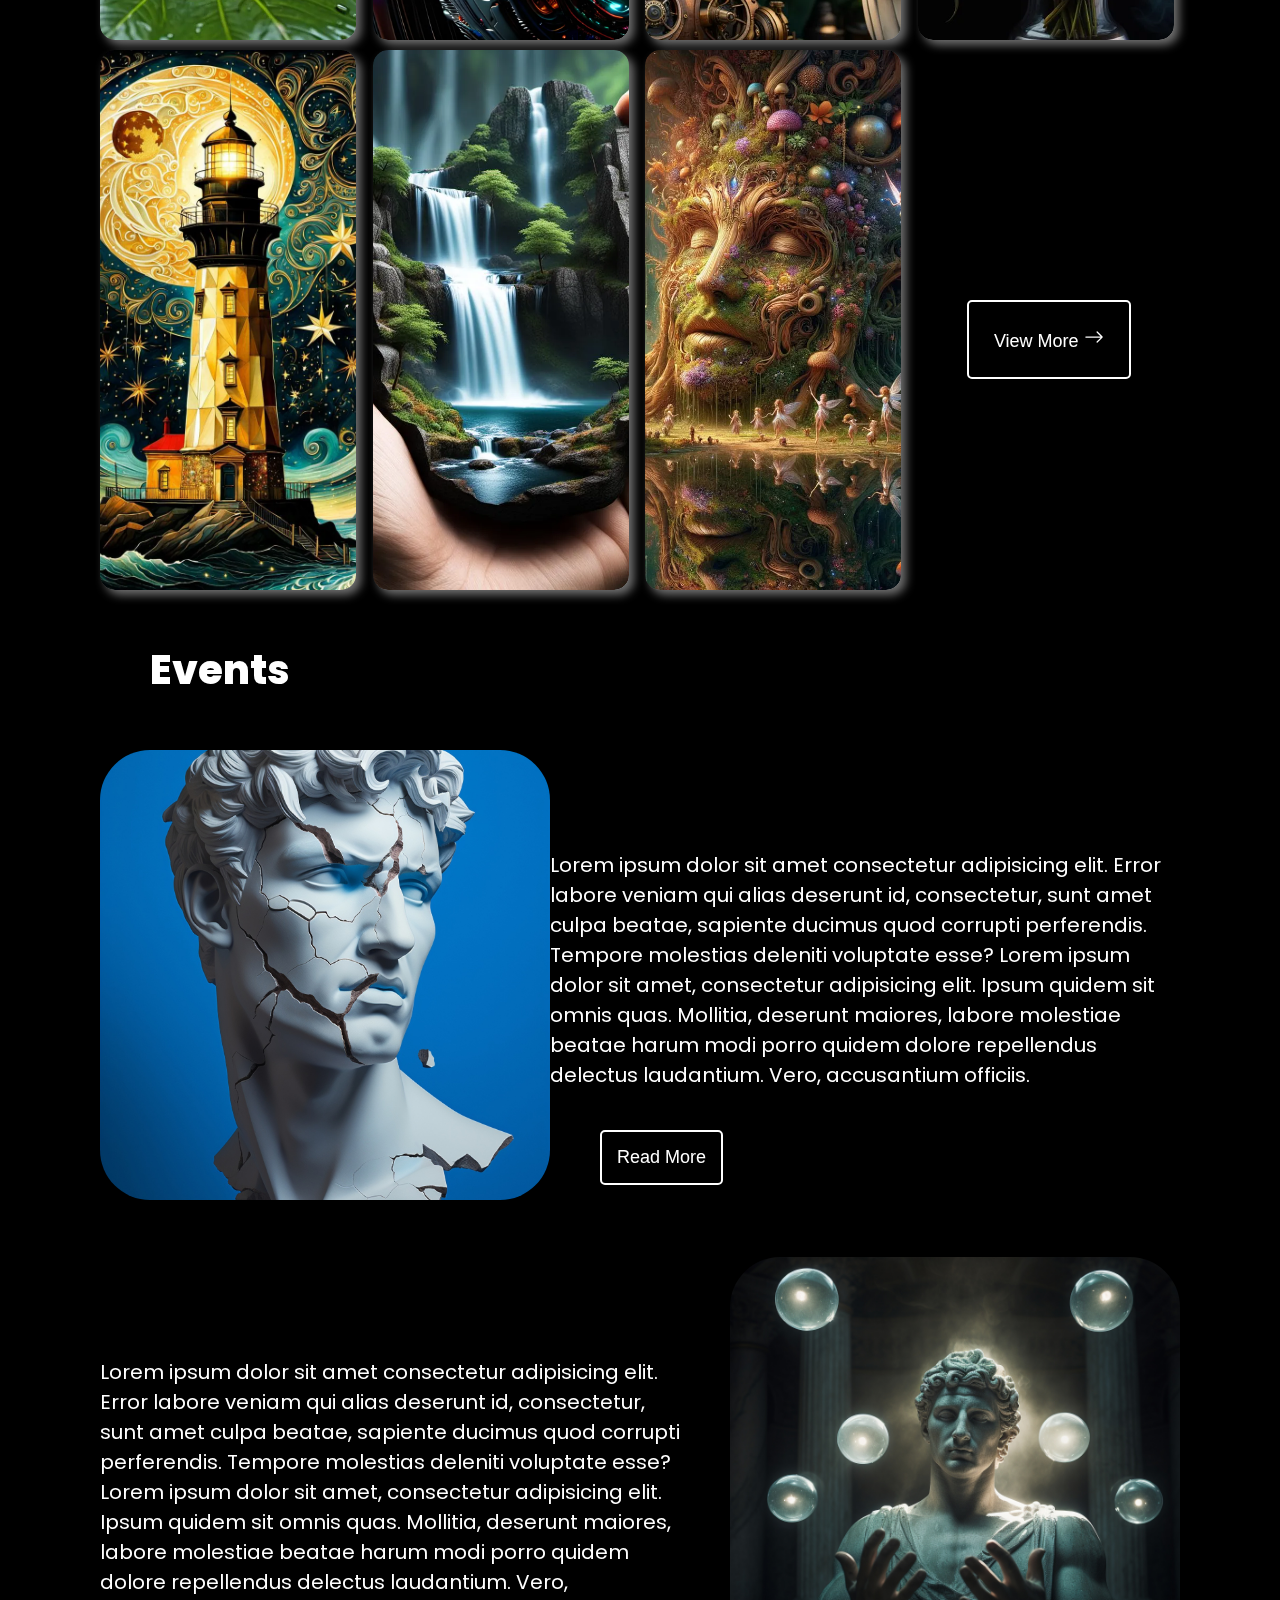
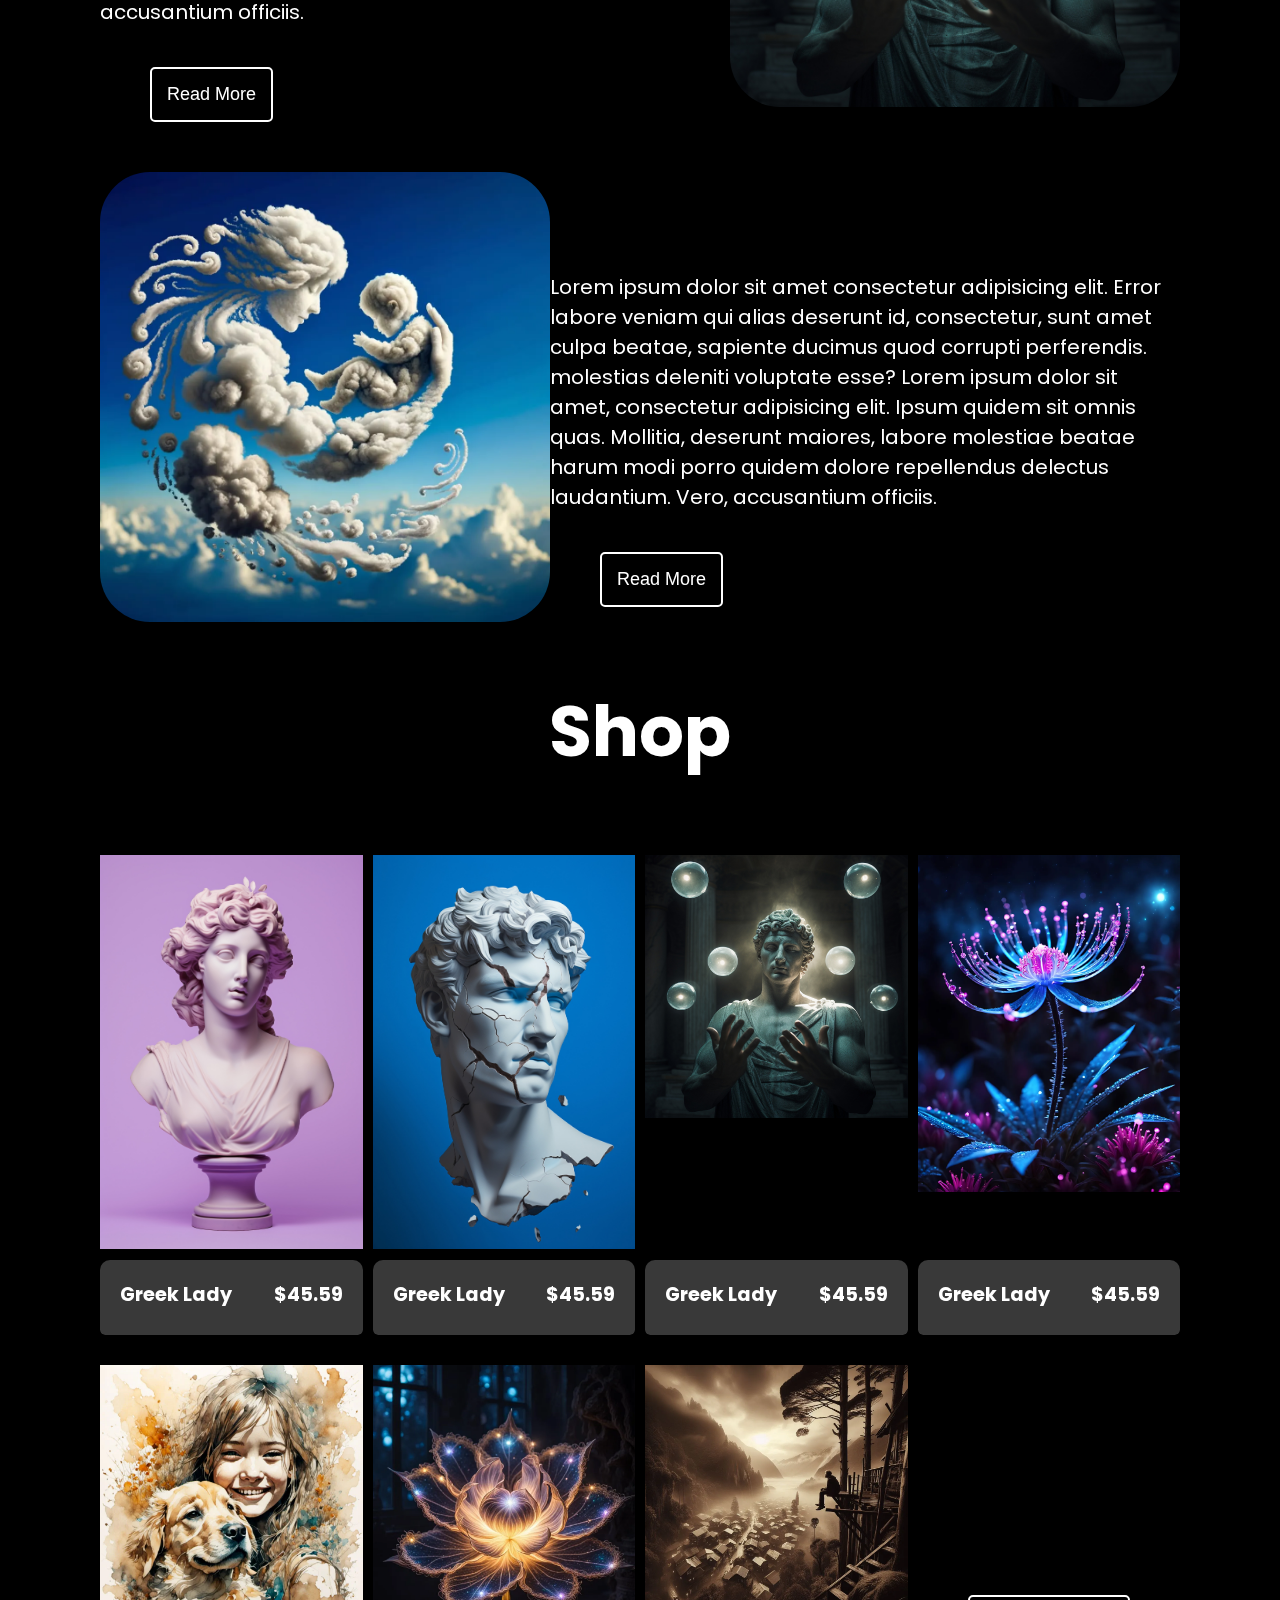
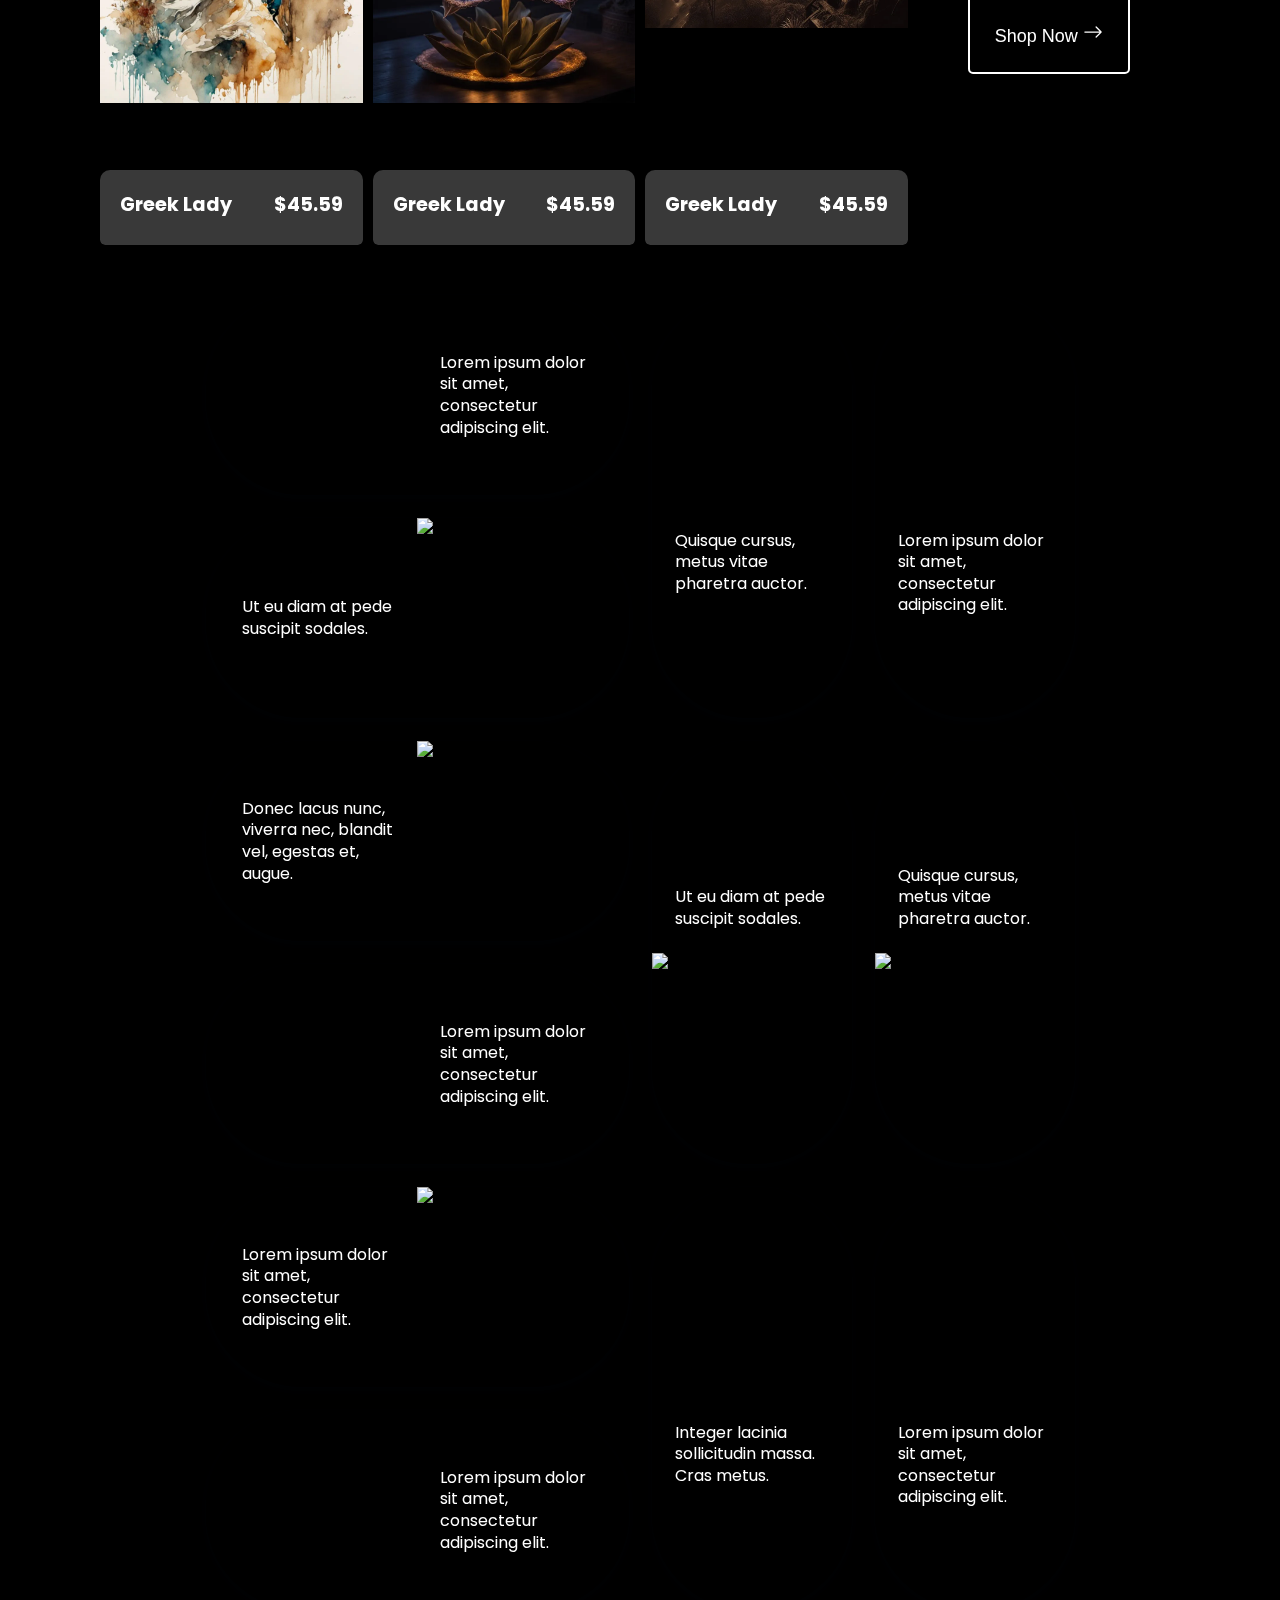
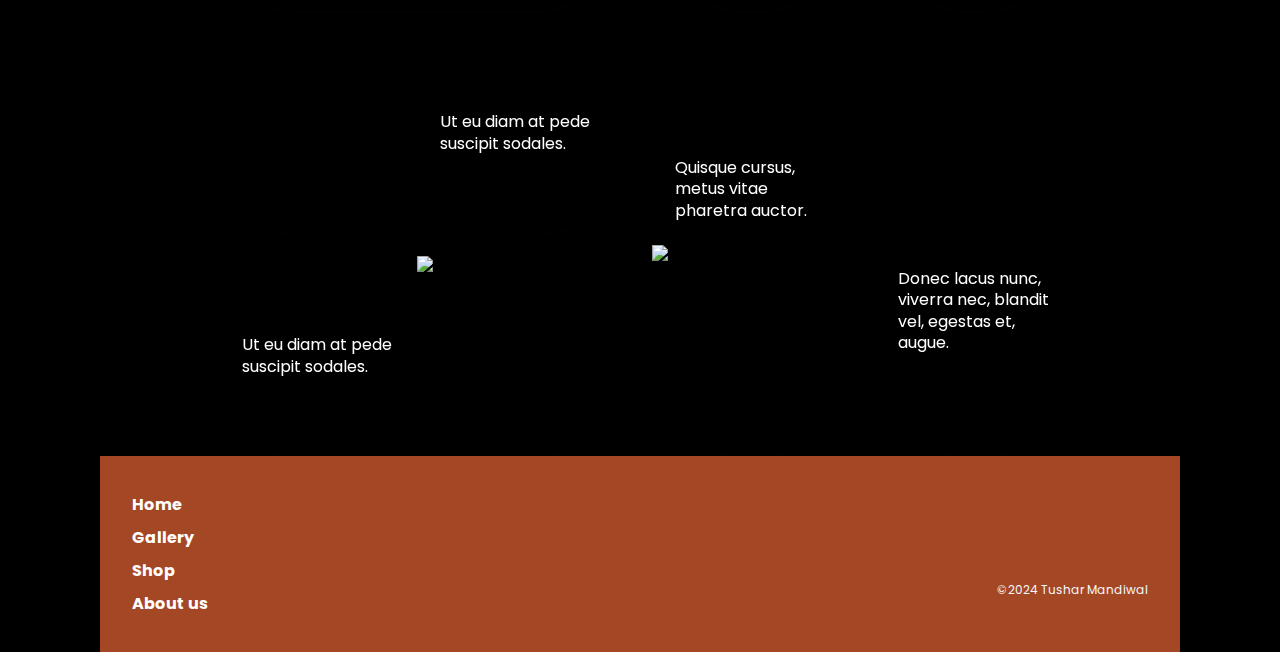
==== commit 1c5654d8: "Merge branch 'main' of https://github.com/tusharmandiwal/art-gallary" ====
--- a/index.html
+++ b/index.html
@@ -6,6 +6,8 @@
     <title>Art-Int</title>
     <link rel="stylesheet" href="style.css">
     <script src="app.js" defer></script>
+    
+    
 </head>
 <body>
    <canvas id="canvas"></canvas>
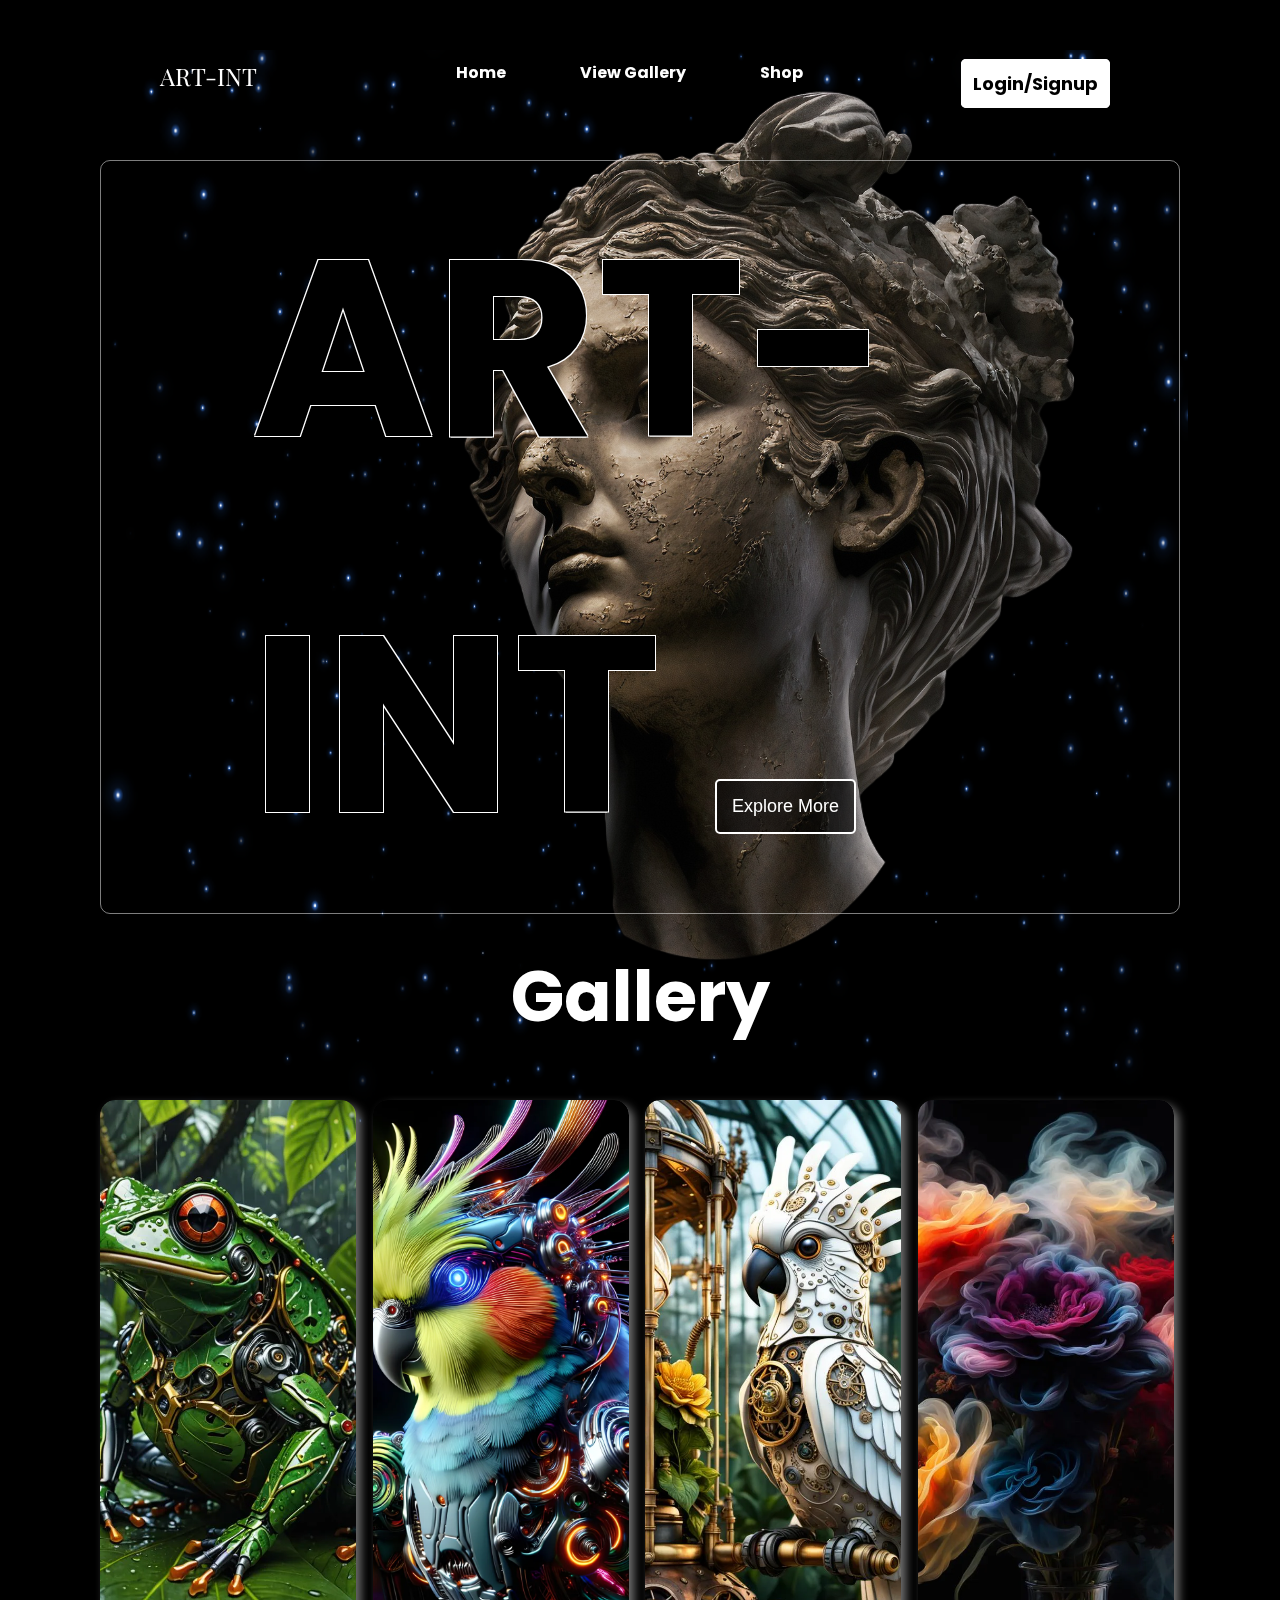
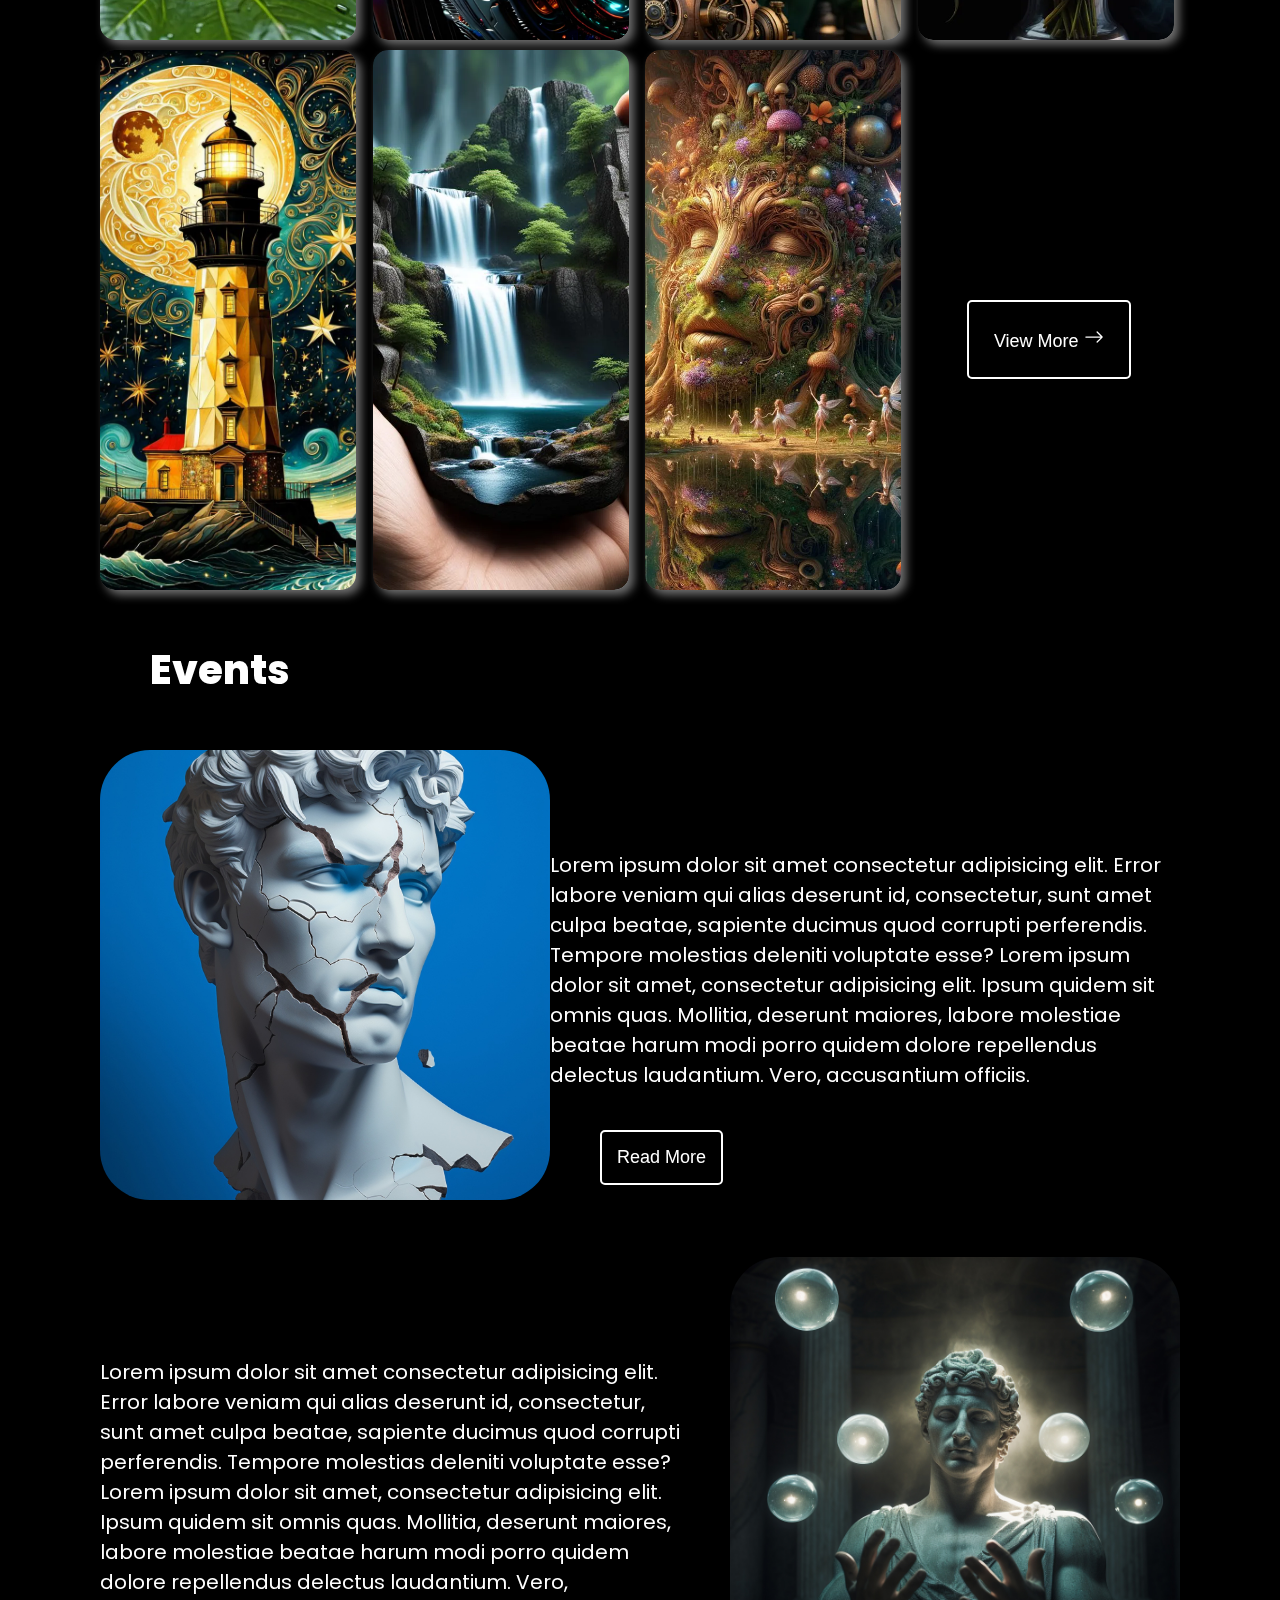
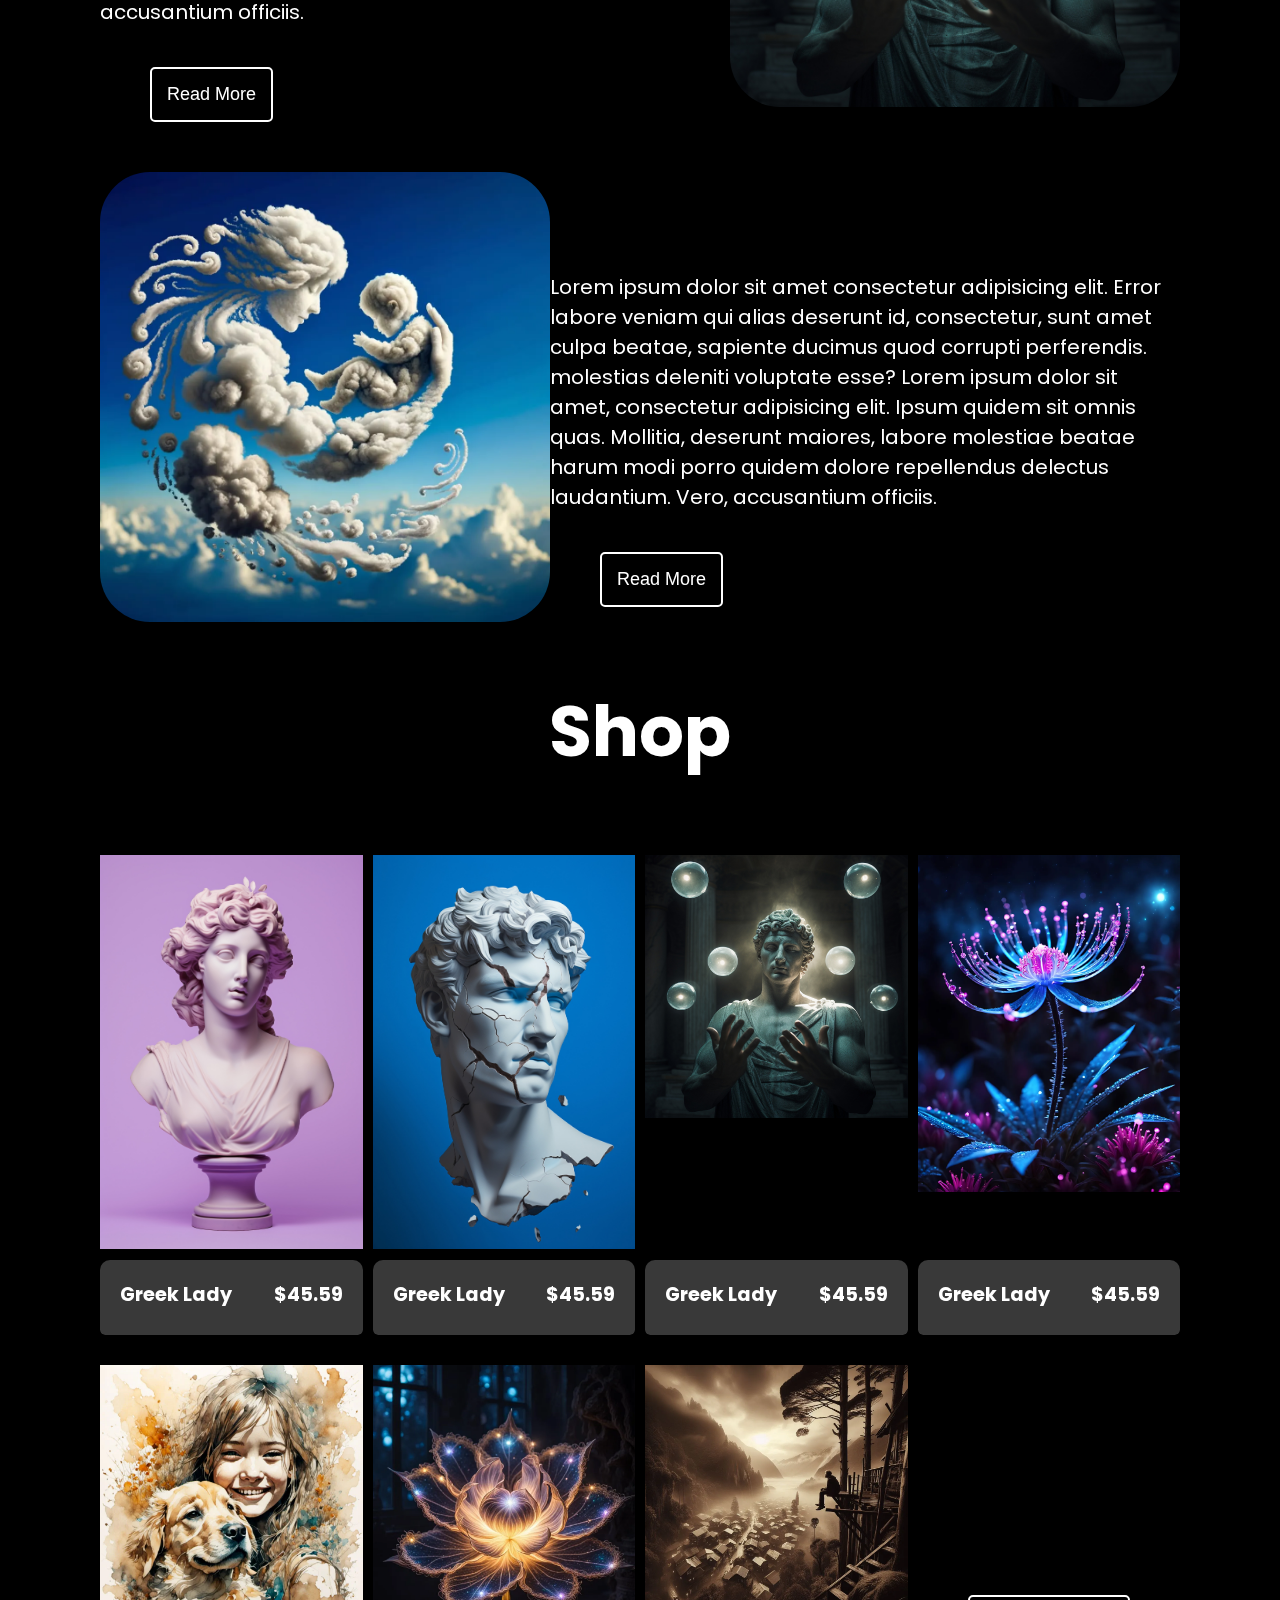
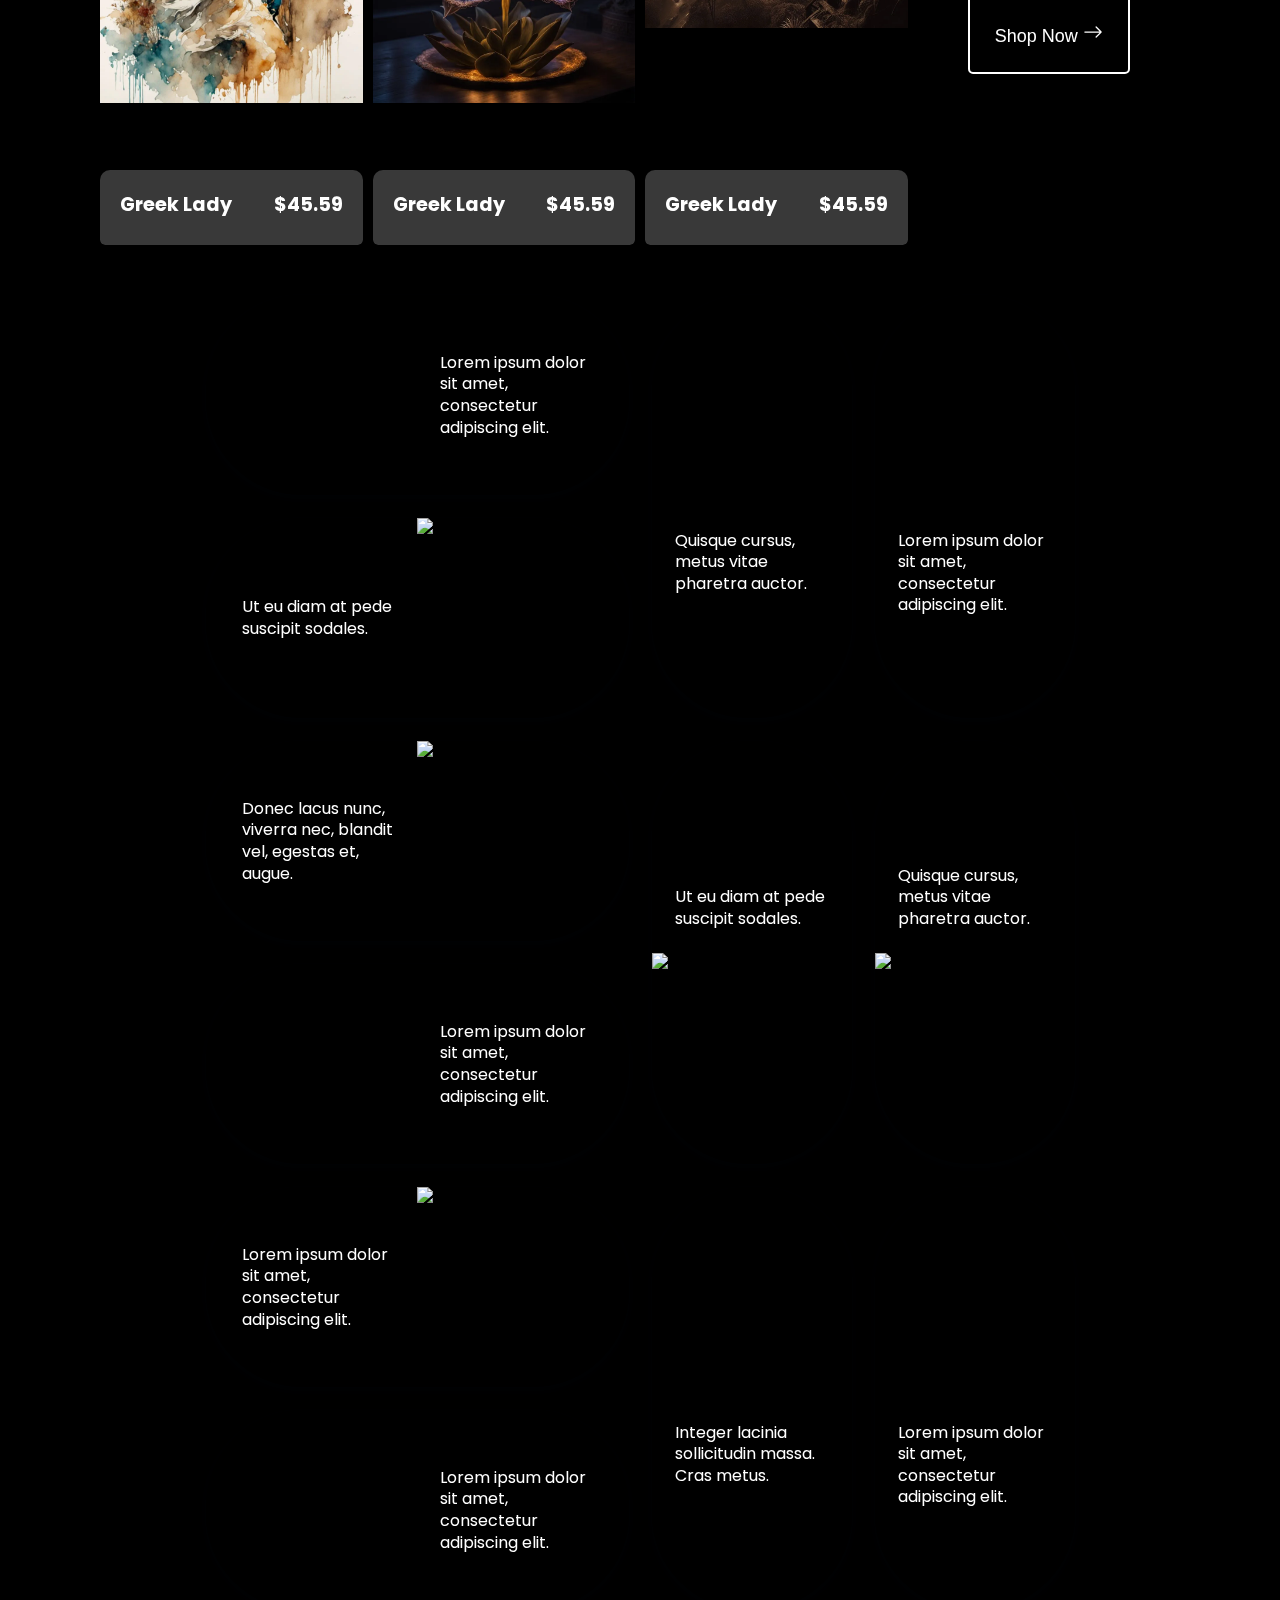
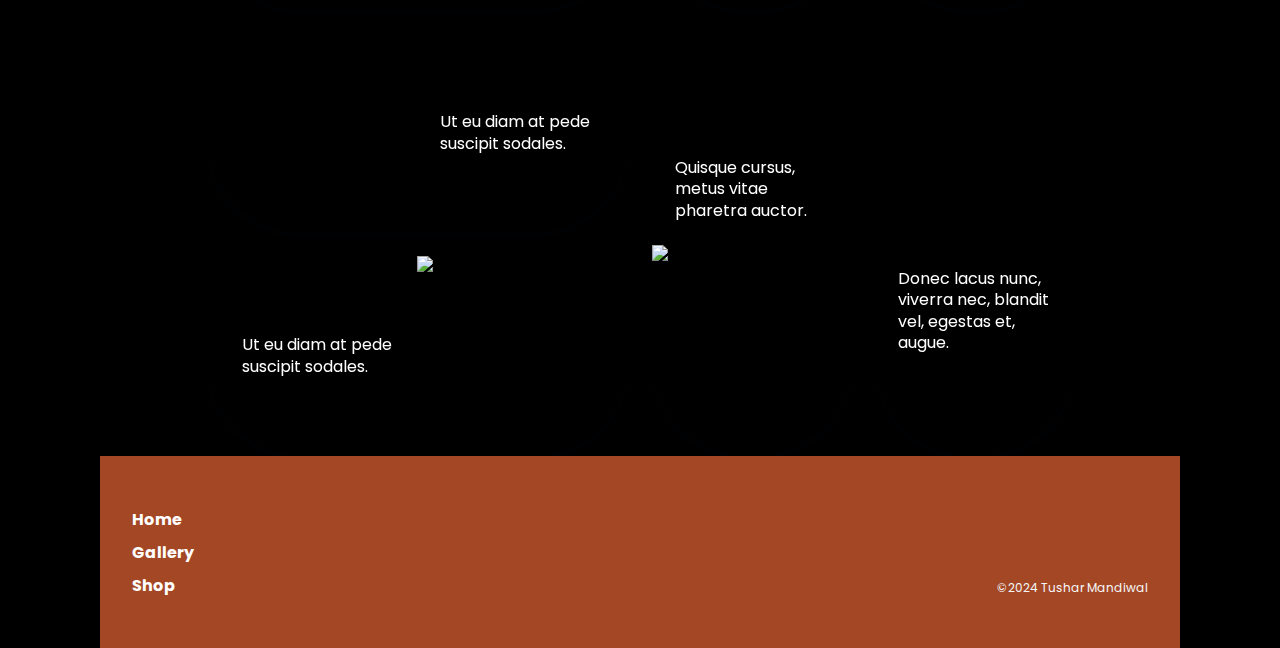
==== commit 2ac47f1e: "v3" ====
--- a/index.html
+++ b/index.html
@@ -544,12 +544,12 @@
   </div>
   <div class="content">
     <div>
-      <div><a href="#"><b>Home</b></a></div>
-      <div><a href="./Gallery/gallery.html"><b>Gallery</b></a></div>
-      <div><a href="./Shop/shop.html"><b>Shop</b></a></div>
-      <div><a href="./About/about.html"><b>About us</b></a></div>
-    </div>
-    <div><a class="image" href="/proj/Art-Gallery/index.html" target="_blank" style="background-image: url(&quot;https://s3-us-west-2.amazonaws.com/s.cdpn.io/199011/happy.svg&quot;)"></a>
+      <div><a href="/home"><b>Home</b></a></div>
+      <div><a href="/Gallery"><b>Gallery</b></a></div>
+      <div><a href="/Shop"><b>Shop</b></a></div>
+      
+    </div>
+    <div><a class="image" href="/" target="_blank" style="background-image: url(&quot;https://s3-us-west-2.amazonaws.com/s.cdpn.io/199011/happy.svg&quot;)"></a>
       <p>©2024 Tushar Mandiwal</p>
     </div>
   </div>
